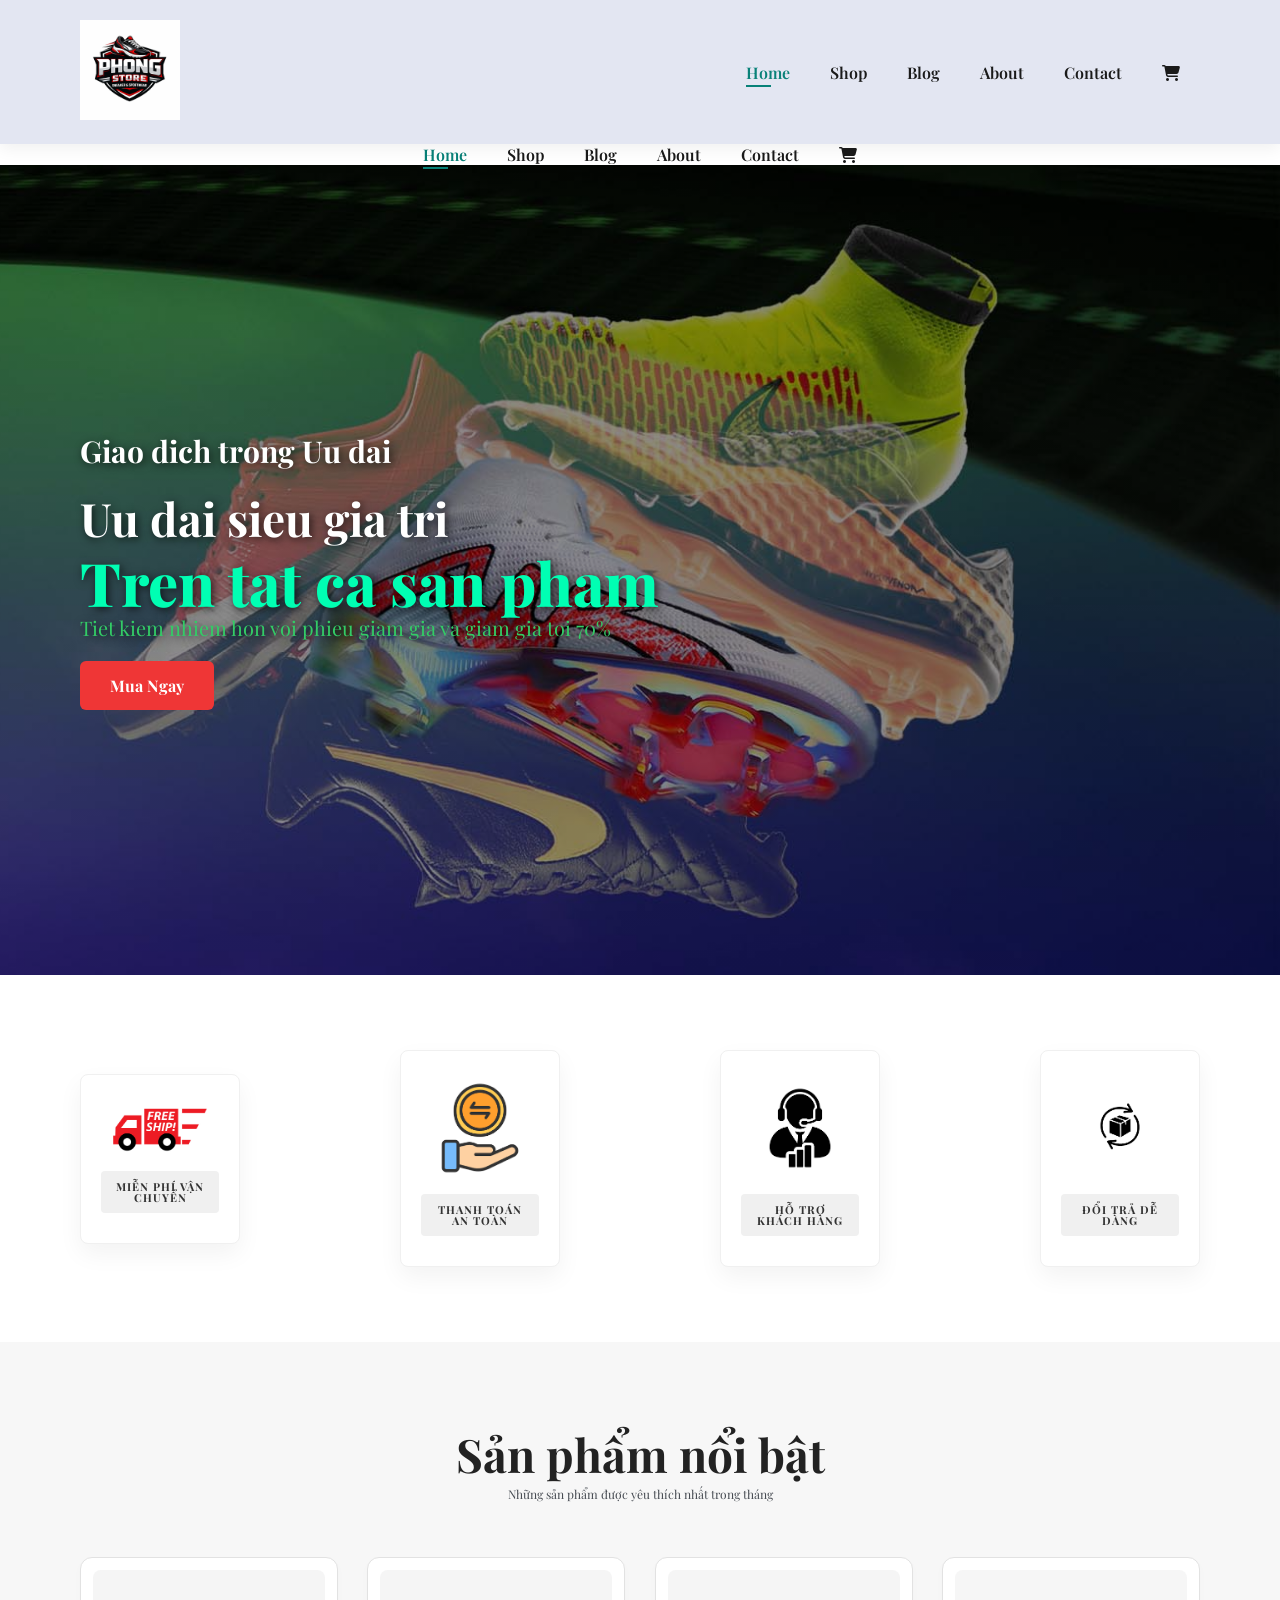
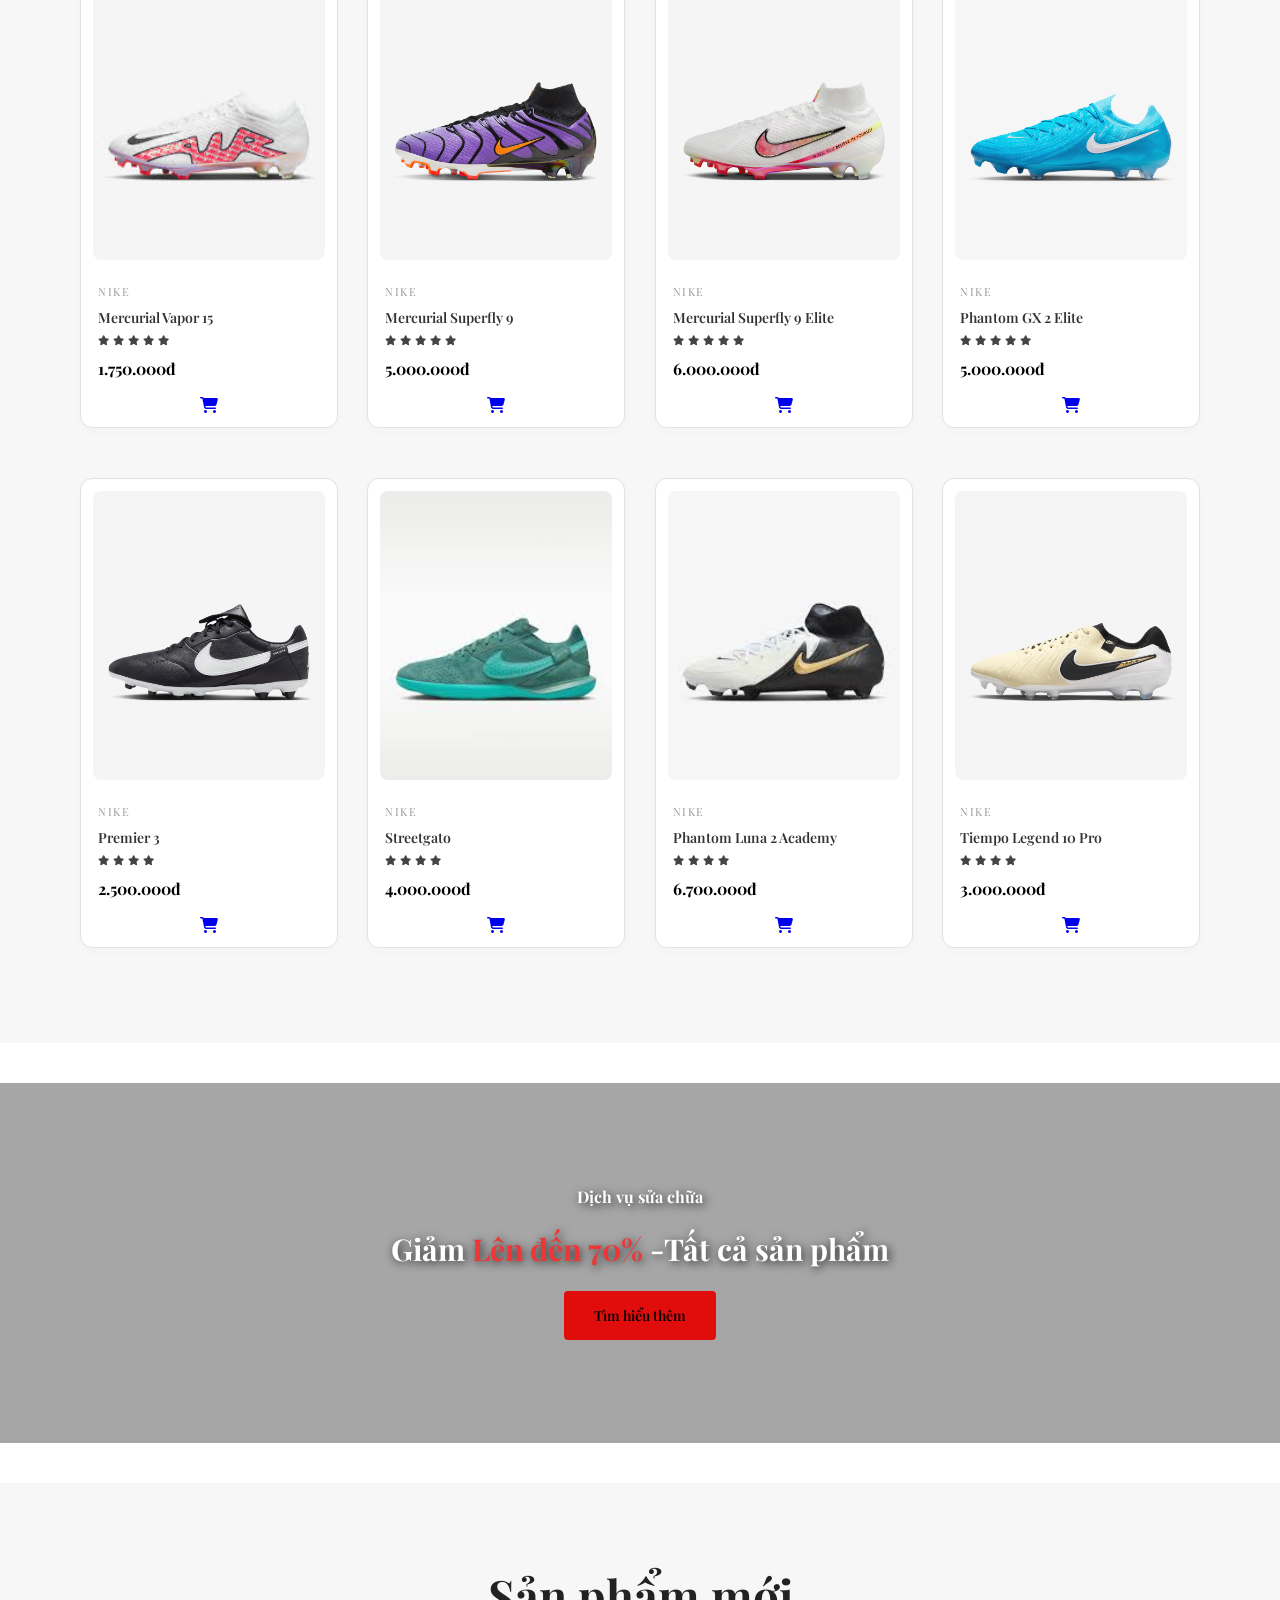
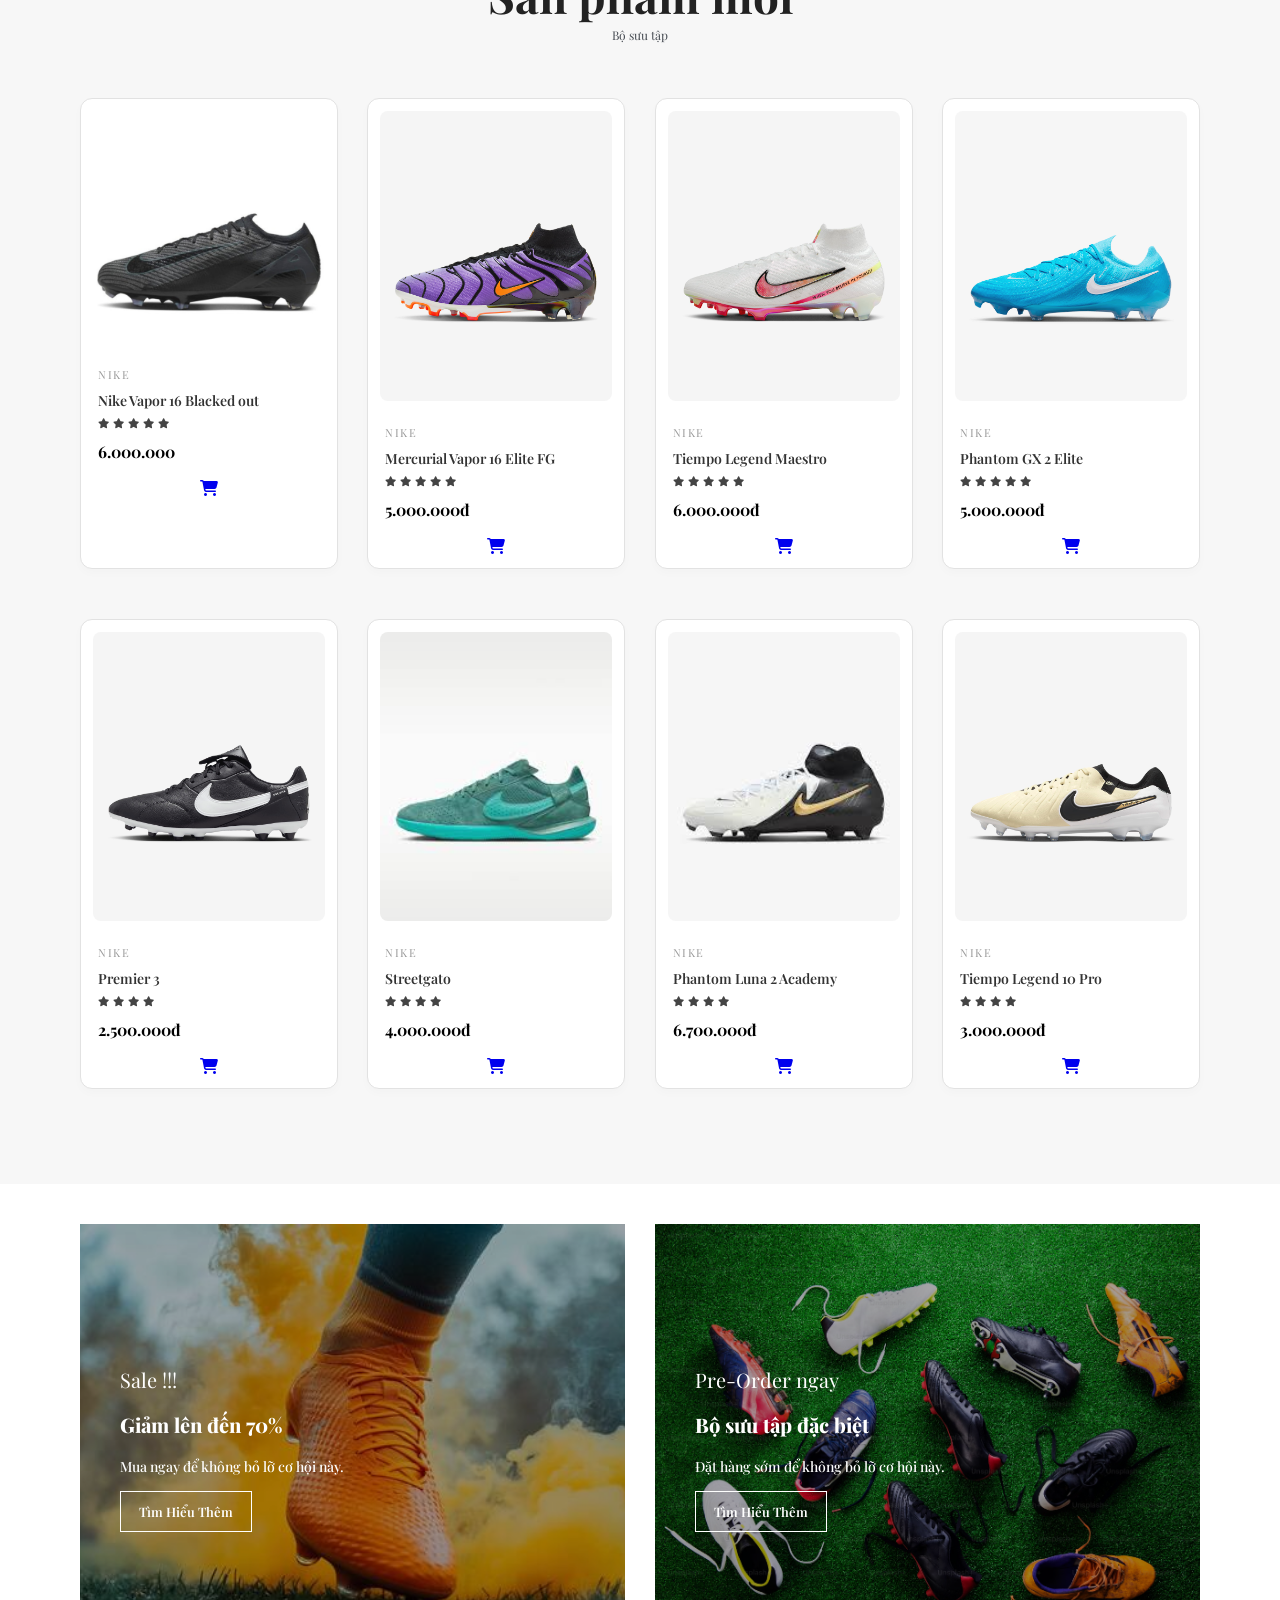
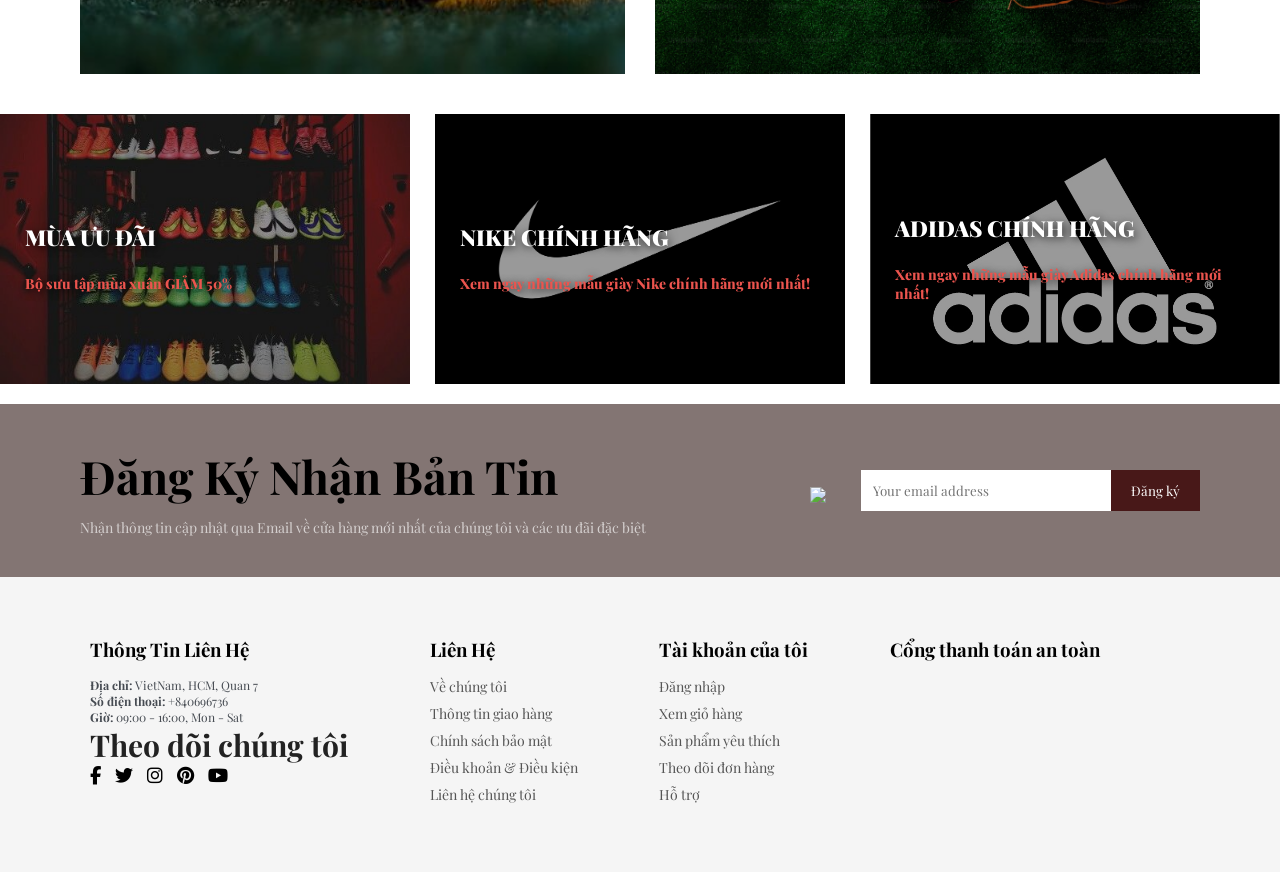
==== index.html @ 93f5250b "sss" ====
<!DOCTYPE html>
<html lang="en">
<head>
    <meta charset="UTF-8">
    <meta name="viewport" content="width=device-width, initial-scale=1.0">
    <link rel="stylesheet" href="https://cdnjs.cloudflare.com/ajax/libs/font-awesome/6.2.0/css/all.min.css">
    <title>Phong Store</title>
    <link rel="stylesheet" href="style.css">    
</head>
<body>
<section id="header"> 
    <a href="#"> <img src="img/ChatGPT Image 23_32_43 25 thg 2, 2026.png" class="logo"> </a>
<div> 
        <ul id="navbar">
            <li><a class="active" href="index.html">Home</a> </li>
            <li><a href ="shop.html">Shop</a> </li>
            <li><a href="blog.html">Blog</a></li>
            <li><a href="about.html">About</a> </li>
            <li><a href="contact.html">Contact</a> </li>
            <li id="lg-bag "><a href="cart.html"><i class="fa-solid fa-cart-shopping"></i> </a> </li>
            <a href="#" id="close"><i class="fa-solid fa-xmark"></i></a>
        </ul>
    </div>

    <div id="mobile">
        <a href="cart.html"><i class="fa-solid fa-cart-shopping"></i></a>
        <i id="bar" class="fas fa-outdent"></i>
    </div>
</section>
    <div> 
        <ul id="navbar">
            <li><a class="active" href="index.html">Home</a> </li>
            <li><a href ="shop.html">Shop</a> </li>
            <li><a href="blog.html">Blog</a></li>
            <li><a href="about.html">About</a> </li>
            <li><a href="contact.html">Contact</a> </li>
            <li id="lg-bag "><a href="cart.html"><i class="fa-solid fa-cart-shopping"></i> </a> </li>
        </ul>
    </div>
</section>

<section id="hero">
    <h4>Giao dich trong Uu dai</h4>
    <h2>Uu dai sieu gia tri</h2>
    <h1>Tren tat ca san pham</h1>
    <p>Tiet kiem nhiem hon voi phieu giam gia va giam gia toi 70%</p>
    <button>Mua Ngay</button>
</section>

<section id="featured" class="section-p1">
    <div class="fe-box">
        <img src="img/Freeship.jpg" alt="">
        <h6>Miễn phí vận chuyển</h6>
    </div>
    <div class="fe-box">
        <img src="img/Thanhtoanantoan.png" alt="">
        <h6>Thanh toán an toàn</h6>
    </div>
    <div class="fe-box">
        <img src="img/Hotrokhachhang.png" alt="">
        <h6>Hỗ trợ khách hàng</h6>
    </div>
    <div class="fe-box">
        <img src="img/Doitradedang.png" alt="">
        <h6>Đổi trả dễ dàng</h6>
    </div>
</section>

<section id="product1" class="section-p1">
    <h2>Sản phẩm nổi bật</h2>
    <p>Những sản phẩm được yêu thích nhất trong tháng</p>
    <div class="pro-container">
        <div class="pro">
            <img src="img/nike-mercurial-vapor-15.jpg" alt="">
            <div class="des">
                <span>Nike</span>
                <h5>Mercurial Vapor 15</h5>
                <div class="star">
                <i class="fas fa-star"></i>
                <i class="fas fa-star"></i>
                <i class="fas fa-star"></i>
                <i class="fas fa-star"></i>
                <i class="fas fa-star"></i>
                </div>
                <h4>1.750.000đ</h4>
            </div>
            <a href="#"><i class="fa-solid fa-cart-shopping"></i></a>
        </div>
        <div class="pro">
            <img src="img/nike-mercurial-superfly-9.png" alt="">
            <div class="des">
                <span>Nike</span>
                <h5>Mercurial Superfly 9</h5>
                <div class="star">
                <i class="fas fa-star"></i>
                <i class="fas fa-star"></i>
                <i class="fas fa-star"></i>
                <i class="fas fa-star"></i>
                <i class="fas fa-star"></i>
                </div>
                <h4>5.000.000đ</h4>
            </div>
            <a href="#"><i class="fa-solid fa-cart-shopping"></i></a>
        </div>
        <div class="pro">
            <img src="img/nike-mercurial-superfly-9-elite.png" alt="">
            <div class="des">
                <span>Nike</span>
                <h5>Mercurial Superfly 9 Elite</h5>
                <div class="star">
                <i class="fas fa-star"></i>
                <i class="fas fa-star"></i>
                <i class="fas fa-star"></i>
                <i class="fas fa-star"></i>
                <i class="fas fa-star"></i> 
                </div>
                <h4>6.000.000đ</h4>
            </div>
            <a href="#"><i class="fa-solid fa-cart-shopping"></i></a>
        </div>
        <div class="pro">
            <img src="img/nike-phantom-gx-2-elite.png" alt="">
            <div class="des">
                <span>Nike</span>
                <h5>Phantom GX 2 Elite</h5>
                <div class="star">
                <i class="fas fa-star"></i>
                <i class="fas fa-star"></i>
                <i class="fas fa-star"></i>
                <i class="fas fa-star"></i>
                <i class="fas fa-star"></i>
                </div>
                <h4>5.000.000đ</h4>
            </div>
            <a href="#"><i class="fa-solid fa-cart-shopping"></i></a>
        </div>
        <div class="pro">
            <img src="img/nike-premier-3.png" alt="">
            <div class="des">
                <span>Nike</span>
                <h5>Premier 3</h5>
                <div class="star">
                <i class="fas fa-star"></i>
                <i class="fas fa-star"></i>
                <i class="fas fa-star"></i>
                <i class="fas fa-star"></i> 
                </div>
                <h4>2.500.000đ</h4>
            </div>
            <a href="#"><i class="fa-solid fa-cart-shopping"></i></a>
        </div>
        <div class="pro">
            <img src="img/nike-streetgato.jpg" alt="">
            <div class="des">
                <span>Nike</span>
                <h5>Streetgato</h5>
                <div class="star">
                <i class="fas fa-star"></i>
                <i class="fas fa-star"></i>
                <i class="fas fa-star"></i>
                <i class="fas fa-star"></i> 
                </div>
                <h4>4.000.000đ</h4>
            </div>
            <a href="#"><i class="fa-solid fa-cart-shopping"></i></a>
        </div>
        <div class="pro">
            <img src="img/nike-phantom-luna-2-academy.jpg" alt="">
            <div class="des">
                <span>Nike</span>
                <h5>Phantom Luna 2 Academy</h5>
                <div class="star">
                <i class="fas fa-star"></i>
                <i class="fas fa-star"></i>
                <i class="fas fa-star"></i>
                <i class="fas fa-star"></i> 
                </div>
                <h4>6.700.000đ</h4>
            </div>
            <a href="#"><i class="fa-solid fa-cart-shopping"></i></a>
    </div>
    <div class="pro">
            <img src="img/nike-tiempo-legend-10-pro.png" alt="">
            <div class="des">
                <span>Nike</span>
                <h5>Tiempo Legend 10 Pro</h5>
                <div class="star">
                <i class="fas fa-star"></i>
                <i class="fas fa-star"></i>
                <i class="fas fa-star"></i>
                <i class="fas fa-star"></i> 
                </div>
                <h4>3.000.000đ</h4>
            </div>
            <a href="#"><i class="fa-solid fa-cart-shopping"></i></a>
        </div>

</section>
<!--Banner-->
<section id="banner" class="section-m1">
    <h4>Dịch vụ sửa chữa</h4>
    <h2>Giảm <span> Lên đến 70%</span> -Tất cả sản phẩm </h2>
    <button class="normal">Tìm hiểu thêm</button>
</section>
<!-- New Product -->
 <section id="product1" class="section-p1">
    <h2>Sản phẩm mới</h2>
    <p>Bộ sưu tập</p>
    <div class="pro-container">
        <div class="pro">
            <img src="img/Giay-Nike-Zoom-Mercurial-Vapor-16-Elite-FG-2024-Shadow-Pack-FQ1457-002.jpg" alt="">
            <div class="des">
                <span>Nike</span>
                <h5>Nike Vapor 16 Blacked out </h5>
                <div class="star">
                <i class="fas fa-star"></i>
                <i class="fas fa-star"></i>
                <i class="fas fa-star"></i>
                <i class="fas fa-star"></i>
                <i class="fas fa-star"></i>
                </div>
                <h4>6.000.000</h4>
            </div>
            <a href="#"><i class="fa-solid fa-cart-shopping"></i></a>
        </div>
        <div class="pro">
            <img src="img/nike-mercurial-superfly-9.png" alt="">
            <div class="des">
                <span>Nike</span>
                <h5>Mercurial Vapor 16 Elite FG</h5>
                <div class="star">
                <i class="fas fa-star"></i>
                <i class="fas fa-star"></i>
                <i class="fas fa-star"></i>
                <i class="fas fa-star"></i>
                <i class="fas fa-star"></i>
                </div>
                <h4>5.000.000đ</h4>
            </div>
            <a href="#"><i class="fa-solid fa-cart-shopping"></i></a>
        </div>
        <div class="pro">
            <img src="img/nike-mercurial-superfly-9-elite.png" alt="">
            <div class="des">
                <span>Nike</span>
                <h5>Tiempo Legend Maestro</h5>
                <div class="star">
                <i class="fas fa-star"></i>
                <i class="fas fa-star"></i>
                <i class="fas fa-star"></i>
                <i class="fas fa-star"></i>
                <i class="fas fa-star"></i> 
                </div>
                <h4>6.000.000đ</h4>
            </div>
            <a href="#"><i class="fa-solid fa-cart-shopping"></i></a>
        </div>
        <div class="pro">
            <img src="img/nike-phantom-gx-2-elite.png" alt="">
            <div class="des">
                <span>Nike</span>
                <h5>Phantom GX 2 Elite</h5>
                <div class="star">
                <i class="fas fa-star"></i>
                <i class="fas fa-star"></i>
                <i class="fas fa-star"></i>
                <i class="fas fa-star"></i>
                <i class="fas fa-star"></i>
                </div>
                <h4>5.000.000đ</h4>
            </div>
            <a href="#"><i class="fa-solid fa-cart-shopping"></i></a>
        </div>
        <div class="pro">
            <img src="img/nike-premier-3.png" alt="">
            <div class="des">
                <span>Nike</span>
                <h5>Premier 3</h5>
                <div class="star">
                <i class="fas fa-star"></i>
                <i class="fas fa-star"></i>
                <i class="fas fa-star"></i>
                <i class="fas fa-star"></i> 
                </div>
                <h4>2.500.000đ</h4>
            </div>
            <a href="#"><i class="fa-solid fa-cart-shopping"></i></a>
        </div>
        <div class="pro">
            <img src="img/nike-streetgato.jpg" alt="">
            <div class="des">
                <span>Nike</span>
                <h5>Streetgato</h5>
                <div class="star">
                <i class="fas fa-star"></i>
                <i class="fas fa-star"></i>
                <i class="fas fa-star"></i>
                <i class="fas fa-star"></i> 
                </div>
                <h4>4.000.000đ</h4>
            </div>
            <a href="#"><i class="fa-solid fa-cart-shopping"></i></a>
        </div>
        <div class="pro">
            <img src="img/nike-phantom-luna-2-academy.jpg" alt="">
            <div class="des">
                <span>Nike</span>
                <h5>Phantom Luna 2 Academy</h5>
                <div class="star">
                <i class="fas fa-star"></i>
                <i class="fas fa-star"></i>
                <i class="fas fa-star"></i>
                <i class="fas fa-star"></i> 
                </div>
                <h4>6.700.000đ</h4>
            </div>
            <a href="#"><i class="fa-solid fa-cart-shopping"></i></a>
    </div>
    <div class="pro">
            <img src="img/nike-tiempo-legend-10-pro.png" alt="">
            <div class="des">
                <span>Nike</span>
                <h5>Tiempo Legend 10 Pro</h5>
                <div class="star">
                <i class="fas fa-star"></i>
                <i class="fas fa-star"></i>
                <i class="fas fa-star"></i>
                <i class="fas fa-star"></i> 
                </div>
                <h4>3.000.000đ</h4>
            </div>
            <a href="#"><i class="fa-solid fa-cart-shopping"></i></a>
        </div>

</section>

<!-- Small 2 Banner -->
<section id="sm-banner" class="section-p1">
    <div class="banner-box">
        <h4>Sale !!!</h4>
        <h2>Giảm lên đến 70%</h2>
        <span>Mua ngay để không bỏ lỡ cơ hội này.</span>
        <button class="white">Tìm Hiểu Thêm</button>
    </div>
    <div class="banner-box banner-box2">
        <h4>Pre-Order ngay</h4>
        <h2>Bộ sưu tập đặc biệt</h2>
        <span>Đặt hàng sớm để không bỏ lỡ cơ hội này.</span>
        <button class="white">Tìm Hiểu Thêm</button>
    </div>

</section>

<!-- Small 3 Banner -->
<section id="banner3">
    <div class="banner-box">
        <h2>MÙA ƯU ĐÃI</h2>
        <h3>Bộ sưu tập mùa xuân GIẢM 50%</h3>
    </div>
    <div class="banner-box banner-box2">
        <h2>NIKE CHÍNH HÃNG</h2>
        <h3>Xem ngay những mẫu giày Nike chính hãng mới nhất!</h3>
    </div>
    <div class="banner-box banner-box3">
        <h2>ADIDAS CHÍNH HÃNG</h2>
        <h3>Xem ngay những mẫu giày Adidas chính hãng mới nhất!</h3>
    </div>
</section>

<!-- Newsletter -->
<section class="newsletter">

<div class="news-text">
<h2>Đăng Ký Nhận Bản Tin</h2>
<p>Nhận thông tin cập nhật qua Email về cửa hàng mới nhất của chúng tôi và các ưu đãi đặc biệt</p>
</div>

<div class="news-form">
<input type="email" placeholder="Your email address">
<button>Đăng ký</button>
</div>

</section>


<!-- Footer -->
<footer>

<div class="footer-container">

<div class="footer-col">
<h3>Thông Tin Liên Hệ</h3>

<p><b>Địa chỉ:</b> VietNam, HCM, Quan 7</p>
<p><b>Số điện thoại:</b> +840696736</p>
<p><b>Giờ:</b> 09:00 - 16:00, Mon - Sat</p>

<h4>Theo dõi chúng tôi</h4>

<div class="social">
<i class="fab fa-facebook-f"></i>
<i class="fab fa-twitter"></i>
<i class="fab fa-instagram"></i>
<i class="fab fa-pinterest"></i>
<i class="fab fa-youtube"></i>
</div>

</div>


<div class="footer-col">
<h3>Liên Hệ</h3>

<a href="#">Về chúng tôi</a>
<a href="#">Thông tin giao hàng</a>
<a href="#">Chính sách bảo mật</a>
<a href="#">Điều khoản & Điều kiện</a>
<a href="#">Liên hệ chúng tôi</a>

</div>


<div class="footer-col">
<h3>Tài khoản của tôi</h3>

<a href="#">Đăng nhập</a>
<a href="#">Xem giỏ hàng</a>
<a href="#">Sản phẩm yêu thích</a>
<a href="#">Theo dõi đơn hàng</a>
<a href="#">Hỗ trợ</a>

</div>


<div class="footer-col">
<h3>Cổng thanh toán an toàn</h3>
<img id="pay" src="./img/pay.png" class="pay">

</div>

</footer>
</body>
</html>
---- style.css ----
@import url('https://fonts.googleapis.com/css2?family=Playfair+Display:ital,wght@0,400..900;1,400..900&display=swap');

* {
    margin: 0;
    padding: 0;
    box-sizing: border-box;
    font-family: 'Playfair Display', serif;
}

body {
    width: 100%;
}

h1 {
    font-size: 50px;
    line-height: 64px;
    color: #222;
}

h2 {
    font-size: 46px;
    line-height: 64px;
    color: #222;
}

h4 {
    font-size: 30px;
    color: #222;
}

h6 {
    font-weight: 700;
    font-size: 12px;
}

p {
    font-size: 12px;
    color: #464b52;
}

button.normal {
    font-size: 14px;
    font-weight: 600;
    padding: 15px 30px;
    color: #000;
    background-color: #fff;
    border-radius: 4px;
    cursor: pointer;
    border: none;
    outline: none;
    transition: 0.2s;
}

button.white {
    font-size: 13px;
    font-weight: 600;
    padding: 11px 18px;
    color: #fff;
    background-color: transparent;
    cursor: pointer;
    border: 1px solid #fff;
    outline: none;
    transition: 0.2s;
}

#header {
    display: flex;
    align-items: center;
    justify-content: space-between;
    padding: 20px 80px;
    background: #e3e6f2;
    box-shadow: 0 5px 15px rgba(0, 0, 0, 0.06);
    z-index: 999;
    position: sticky;
    top: 0;
    left: 0;
}

.logo {
    width: 100px;
    height: auto;
}

#navbar {
    display: flex;
    align-items: center;
    justify-content: center;
}

#navbar li {
    list-style: none;
    padding: 0 20px;
    position: relative;
}

#navbar li a {
    text-decoration: none;
    font-size: 16px;
    font-weight: 600;
    color: #1a1a1a;
    transition: 0.3s ease;
}

#navbar li a:hover,
#navbar li a.active {
    color: #088178;
}

#navbar li a.active::after,
#navbar li a:hover::after {
    background: #088178;
    content: "";
    width: 30%;
    height: 2px;
    position: absolute;
    bottom: -4px;
    left: 20px;
}

#hero {
    background-image: url("img/nike-boot-tech.jpg");
    height: 90vh;
    width: 100%;
    background-size: cover;
    background-position: top 25% right 0;
    padding: 0 80px;
    display: flex;
    flex-direction: column;
    align-items: flex-start;
    justify-content: center;
}

#hero h4 {
    padding-bottom: 15px;
    color: #fff;
}

#hero h1 {
    color: #33cc99;
}

#hero h2 {
    color: #fff;
}

#hero p {
    color: #33cc66;
}

#hero button {
    background-color: transparent;
    color: #33cc99;
    padding: 14px 0;
    cursor: pointer;
    font-weight: 700;
    font-size: 15px;
    border: 0;
}

#featured {
    display: flex;
    justify-content: center;
    align-items: center;
    flex-wrap: wrap;
    gap: 20px;
    padding: 60px 80px;
}

#featured .fe-box {
    width: 180px;
    text-align: center;
    padding: 25px 15px;
    background-color: #ffffff;
    box-shadow: 0 10px 25px rgba(0, 0, 0, 0.05);
    border-radius: 8px;
    transition: all 0.3s ease;
    border: 1px solid #f0f0f0;
}

#featured .fe-box:hover {
    transform: translateY(-5px);
    box-shadow: 0 15px 35px rgba(0, 0, 0, 0.1);
    border-color: #e2e2e2;
}

#featured .fe-box img {
    width: 80%;
    height: auto;
    margin-bottom: 15px;
}

#featured .fe-box h6 {
    display: inline-block;
    padding: 10px 15px;
    line-height: 1;
    border-radius: 4px;
    color: #333;
    background-color: #f0f0f0;
    font-size: 11px;
    font-weight: 700;
    text-transform: uppercase;
    letter-spacing: 1px;
}

#featured .fe-box:hover h6 {
    background-color: #333;
    color: #fff;
}

#product1 {
    text-align: center;
    background-color: #f7f7f7;
    padding: 80px 80px;
}

#product1 .pro-container {
    display: flex;
    justify-content: center;
    padding-top: 40px;
    flex-wrap: wrap;
    gap: 25px;
}

#product1 .pro {
    width: calc(25% - 25px);
    min-width: 280px;
    padding: 15px;
    border: 1px solid #e2e2e2;
    border-radius: 12px;
    cursor: pointer;
    background-color: #fff;
    box-shadow: 0 4px 10px rgba(0, 0, 0, 0.02);
    transition: all 0.3s ease;
    position: relative;
}

#product1 .pro:hover {
    transform: translateY(-8px);
    box-shadow: 0 15px 30px rgba(0, 0, 0, 0.08);
    border-color: #ccc;
}

#product1 .pro img {
    width: 100%;
    border-radius: 8px;
    opacity: 0.95;
    transition: 0.3s ease;
}

#product1 .pro:hover img {
    opacity: 1;
}

#product1 .pro .des {
    text-align: start;
    padding: 15px 5px;
}

#product1 .pro .des span {
    font-size: 11px;
    color: #999;
    text-transform: uppercase;
    letter-spacing: 1.5px;
}

#product1 .pro .des h5 {
    padding-top: 8px;
    color: #333;
    font-size: 14px;
    font-weight: 600;
}

#product1 .pro .des i {
    color: #444;
    font-size: 10px;
}

#product1 .pro .des h4 {
    padding-top: 10px;
    color: #000;
    font-size: 16px;
    font-weight: 700;
}

#product1 .pro .cart {
    width: 40px;
    height: 40px;
    line-height: 40px;
    border-radius: 50px;
    background-color: #f0f0f0;
    color: #333;
    border: 1px solid #ddd;
    position: absolute;
    bottom: 15px;
    right: 15px;
    transition: 0.3s ease;
}

#product1 .pro .cart:hover {
    background-color: #333;
    color: #fff;
    border-color: #333;
}

@media (max-width: 1200px) {
    #product1 .pro {
        width: calc(33.33% - 25px);
    }
}

@media (max-width: 850px) {
    #header {
        padding: 20px 30px;
    }
    #hero, #featured, #product1 {
        padding: 40px 30px;
    }
    #product1 .pro {
        width: calc(50% - 25px);
    }
}

@media (max-width: 480px) {
    #product1 .pro {
        width: 100%;
    }
    #featured .fe-box {
        width: 100%;
    }
}.section-p1 {
    padding: 40px 80px;
}

.section-m1 {
    margin: 40px 0;
}

button.normal {
    font-size: 14px;
    font-weight: 600;
    padding: 15px 30px;
    color: #000;
    background-color: #fff;
    border-radius: 4px;
    cursor: pointer;
    border: none;
    outline: none;
    transition: 0.2s;
}

body {
    width: 100%;
}

#header {
    display: flex;
    align-items: center;
    justify-content: space-between;
    padding: 20px 80px;
    background: #e3e6f2;
    box-shadow: 0 5px 15px rgba(0, 0, 0, 0.06);
    z-index: 999;
    position: sticky;
    top: 0;
    left: 0
}

#navbar {
    display: flex;
    align-items: center;
    justify-content: center;
}

#navbar li {
    list-style: none;
    padding: 0 20px; 
    position: relative;
}

#navbar li a {
    text-decoration: none;
    font-size: 16px;
    font-weight: 600;
    color: #1a1a1a;
    transition: 0.3s ease;
}

#navbar li a:hover,
#navbar li a.active {
    color: #088178;
}

#navbar li a.active::after,
#navbar li a:hover::after {
    background: #088178;
    content: "";
    width: 30%;
    height: 2px;
    position: absolute;
    bottom: -4px;
    left: 20px
}

#hero {
    background-image:
    linear-gradient(rgba(0,0,0,0.45), rgba(0,0,0,0.45)),
    url("img/nike-boot-tech.jpg");
    height: 90vh;
    width: 100%;
    background-size: cover;
    background-position: top 25% right 0;
    padding: 0 80px;
    display: flex;
    flex-direction: column;
    align-items: flex-start;
    justify-content: center;
}

#hero h4 {
    padding-bottom: 15px;
    color: #fff;
}

#hero h1 {
    color: #00ffb3;
    font-size: 60px;
    font-weight: 800;
}

#hero p {
    font-weight: 200;
    font-size: 20px;
    color: #33cc66;
}

#hero button {
    background-color: #ef3636;
    color: #fff;
    padding: 14px 30px;
    margin-top: 20px;
    cursor: pointer;
    font-weight: 700;
    font-size: 16px;
    border: none;
    border-radius: 6px;
    transition: 0.3s;
}

#hero button:hover {
    background-color: #00997a;
    transform: translateY(-2px);
}

#hero h2 {
    color: #fff;
}

#hero h1,#hero h2,#hero h4,#hero p {
    text-shadow: 2px 2px 8px rgba(0,0,0,0.7);
}

.logo {
    width: 100px;
    height: 100px;
}

#featured {
    display: flex;
    justify-content: space-between;
    align-items: center;
    flex-wrap: wrap;
    padding: 60px 80px;
}

#featured .fe-box {
    width: 160px; 
    text-align: center;
    padding: 30px 20px;
    background-color: #ffffff;
    box-shadow: 0 10px 25px rgba(0, 0, 0, 0.05); 
    margin: 15px 0;
    border-radius: 8px;
    transition: all 0.3s ease;
    border: 1px solid #f0f0f0;
}

#featured .fe-box:hover {
    transform: translateY(-5px);
    box-shadow: 0 15px 35px rgba(0, 0, 0, 0.1);
    border-color: #e2e2e2;
}

#featured .fe-box img {
    width: 80%; 
    height: auto;
    margin-bottom: 15px;
    transition: 0.3s ease;
}

#featured .fe-box h6 {
    display: inline-block;
    padding: 10px 15px;
    line-height: 1;
    border-radius: 4px;
    color: #333;
    background-color: #f0f0f0;
    font-size: 11px;
    font-weight: 700;
    text-transform: uppercase;
    letter-spacing: 1px;
    transition: 0.3s ease;
}

#featured .fe-box:hover h6 {
    background-color: #333;
    color: #fff;
}
#product1 {
    text-align: center;
    background-color: #f7f7f7; 
    padding: 80px 80px;
}

#product1 .pro-container {
    display: flex;
    justify-content: space-between;
    padding-top: 40px;
    flex-wrap: wrap;
    gap: 20px;
}

#product1 .pro {
    width: 23%;
    min-width: 250px;
    padding: 12px;
    border: 1px solid #e2e2e2; 
    border-radius: 12px;
    cursor: pointer;
    background-color: #fff;
    box-shadow: 0 4px 10px rgba(0, 0, 0, 0.02);
    margin: 15px 0;
    transition: all 0.3s ease;
    position: relative;
}

#product1 .pro:hover {
    transform: translateY(-8px);
    box-shadow: 0 15px 30px rgba(0, 0, 0, 0.08);
    border-color: #ccc;
}

#product1 .pro img {
    width: 100%;
    border-radius: 8px;
    opacity: 0.95;
    transition: 0.3s ease;
}

#product1 .pro:hover img {
    opacity: 1;
}

#product1 .pro .des {
    text-align: start;
    padding: 15px 5px;
}

#product1 .pro .des span {
    font-size: 11px;
    color: #999;
    text-transform: uppercase;
    letter-spacing: 1.5px;
}

#product1 .pro .des h5 {
    padding-top: 8px;
    color: #333;
    font-size: 14px;
    font-weight: 600;
}

#product1 .pro .des i {
    color: #444;
    font-size: 10px;
}

#product1 .pro .des h4 {
    padding-top: 10px;
    color: #000;
    font-size: 16px;
    font-weight: 700;
}

#product1 .pro .cart {
    width: 40px;
    height: 40px;
    line-height: 40px;
    border-radius: 50px;
    background-color: #f0f0f0;
    color: #333;
    border: 1px solid #ddd;
    position: absolute;
    bottom: 15px;
    right: 15px;
    transition: 0.3s ease;
}

#product1 .pro .cart:hover {
    background-color: #333;
    color: #fff;
    border-color: #333;
}

#banner {
    display: flex; 
    flex-direction: column;
    justify-content: center;
    align-items: center;
    text-align: center;
    background-image: linear-gradient(rgba(0,0,0,0.35), rgba(0,0,0,0.35)),url(img/main-category-banner-2025_dc932c455a354f33b04fd77df87b4248_master.png);
    width: 100%;
    height: 40vh;
    background-size: cover;
    background-position: center 40%;
}

#banner h4 {
    color: #fff;
    font-size: 16px;
}
#banner h2 {
    color: #fff;
    font-size: 30px;
    padding: 10px 0;
}
#banner h2,#banner h4{
    text-shadow: 2px 2px 10px rgba(0,0,0,0.8);
}
#banner h2 span{
    color:#ef3636;    
}
#banner button{
    background-color: rgb(225, 13, 13);
}
#banner button:hover {
    background-color: #088178;
    color:#fff;
    transition: 0.3s;
}

/* Small 2 Banner */
#sm-banner {
    display: flex;
    gap: 30px;
}

#sm-banner .banner-box {
    display: flex;
    flex-direction: column;
    justify-content: center;
    align-items: flex-start;
    background-image: url(img/mua1tang1.jpg);
    flex: 1;
    height: 50vh;
    background-size: cover;
    background-position: center;
    padding: 40px;
    position: relative;
    color: white;
}   

#sm-banner .banner-box::before{
    content:"";
    position:absolute;
    top:0;
    left:0;
    width:100%;
    height:100%;
    background:rgba(0,0,0,0.35);
}

#sm-banner .banner-box *{
    position:relative;
}

#sm-banner .banner-box2 {
    background-image: url(img/bstdacbiet.avif);
}

#sm-banner h4 {
    color: #fff;
    font-size: 20px;
    font-weight: 300;
}

#sm-banner h2 {
    color: #fff;
    font-size: 20px;
    font-weight: 800;
}

#sm-banner span {
    color: #fff;
    font-size: 14px;
    font-weight: 500;
    padding-bottom: 15px;
}

#sm-banner .banner-box:hover button {
    background: #088178;
    border: 1px solid #088178;
}


/* Small 3 Banner */
#banner3 {
    display: flex;
    gap: 25px;
}

#banner3 .banner-box {
    display: flex;
    flex-direction: column;
    justify-content: center;
    align-items: flex-start;
    background-image: url(img/bstxuan.jpg);
    flex: 1;
    height: 30vh;
    background-size: cover;
    background-position: center;
    padding: 25px;
    margin-bottom: 20px;
    background-size: cover;
    background-position: center;
    position:relative;
    color:white;
}

#banner3 .banner-box::before{
    content:"";
    position:absolute;
    top:0;
    left:0;
    width:100%;
    height:100%;
    background:rgba(0,0,0,0.4);
}

#banner3 .banner-box *{
    position:relative;
}

#banner3 .banner-box2 {
    background-image: url(img/logonike.jpg);
}

#banner3 .banner-box3 {
    background-image: url(img/logoadidas.jpg);
}

#banner3 h2 {
    color: #fff;
    font-weight: 900;
    font-size: 22px;
    margin-bottom: 5px;
    text-shadow: 2px 2px 8px rgba(0,0,0,0.8);
}

#banner3 h3 {
    color: #ec544e;
    font-weight: 800;
    font-size: 14px;
    text-shadow: 2px 2px 8px rgba(0,0,0,0.8);
}

/* Newsletter */

.newsletter{
display:flex;
justify-content:space-between;
align-items:center;
background:#837573;
color:white;
padding:40px 80px;
}

.news-text h2{
margin-bottom:10px;
color:#000000
}

.news-text p{
font-size:14px;
color:#ffffffa8;
}

.news-form{
display:flex;
}

.news-form input{
padding:12px;
width:250px;
border:none;
outline:none;
}

.news-form button{
background:#481818;
color:white;
border:none;
padding:12px 20px;
cursor:pointer;
}


/* Footer */

footer{
background:#f5f5f5;
padding:50px 80px;
}

.footer-container{
display:flex;
justify-content:space-between;
flex-wrap:wrap;
}

.footer-col{
display:flex;
flex-direction:column;
margin-bottom:20px;
margin: 10px;
}

.footer-col h3{
margin-bottom:15px;
}

.footer-col a{
text-decoration:none;
color:#555;
margin-bottom:8px;
font-size:14px;
}

.footer-col a:hover{
color:#088178;
}

.social i{
margin-right:10px;
font-size:18px;
cursor:pointer;
}

.app img{
width:140px;
margin:10px 5px 10px 0;
}

.pay{
width:200px;
margin-top:10px;
}
#pay {
    width: 300px;
    position: relative;
    top: -200px;;
    right: 80px;
}

/* --- PHẦN CODE BỔ SUNG CHO RESPONSIVE --- */

/* 1. Mặc định ẩn nút Mobile và nút Close trên máy tính */
#mobile {
    display: none;
    align-items: center;
}

#close {
    display: none;
}

/* 2. Thiết lập cho màn hình dưới 799px (Máy tính bảng & Điện thoại) */
@media (max-width: 799px) {
    #navbar {
        display: flex;
        flex-direction: column;
        align-items: flex-start;
        justify-content: flex-start;
        position: fixed;
        top: 0;
        right: -300px; /* Đẩy menu ra khỏi màn hình bên phải */
        height: 100vh;
        width: 300px;
        background-color: #E3E6F3;
        box-shadow: 0 40px 60px rgba(0,0,0,0.1);
        padding: 80px 0 0 10px;
        transition: 0.3s; /* Hiệu ứng trượt */
        z-index: 1000;
    }

    /* Khi Menu được kích hoạt bởi JavaScript */
    #navbar.active {
        right: 0px; 
    }

    #navbar li {
        margin-bottom: 25px;
    }

    /* Hiện icon 3 gạch trên mobile */
    #mobile {
        display: flex;
    }

    #mobile i {
        color: #1a1a1a;
        font-size: 24px;
        padding-left: 20px;
        cursor: pointer;
    }

    /* Hiện nút X để đóng menu */
    #close {
        display: initial;
        position: absolute;
        top: 30px;
        left: 30px;
        color: #222;
        font-size: 24px;
    }

    /* Ẩn giỏ hàng cũ trong navbar để hiện giỏ hàng mới ở cạnh icon 3 gạch */
    #lg-bag {
        display: none;
    }

    /* Điều chỉnh lại padding cho các section trên mobile cho đỡ bị sát lề */
    .section-p1 {
        padding: 40px 40px;
    }
}

/* 3. Thiết lập cho màn hình nhỏ hơn 477px (Điện thoại nhỏ) */
@media (max-width: 477px) {
    #header {
        padding: 10px 30px;
    }
    
    #hero {
        padding: 0 20px;
        background-position: 55%;
    }

    #hero h1 {
        font-size: 38px;
    }

    #hero h2 {
        font-size: 32px;
    }

    .section-p1 {
        padding: 20px;
    }

    #product1 .pro {
        width: 100%; /* Sản phẩm hiện 1 cột */
    }

    footer .footer-col {
        width: 100%;
    }
}
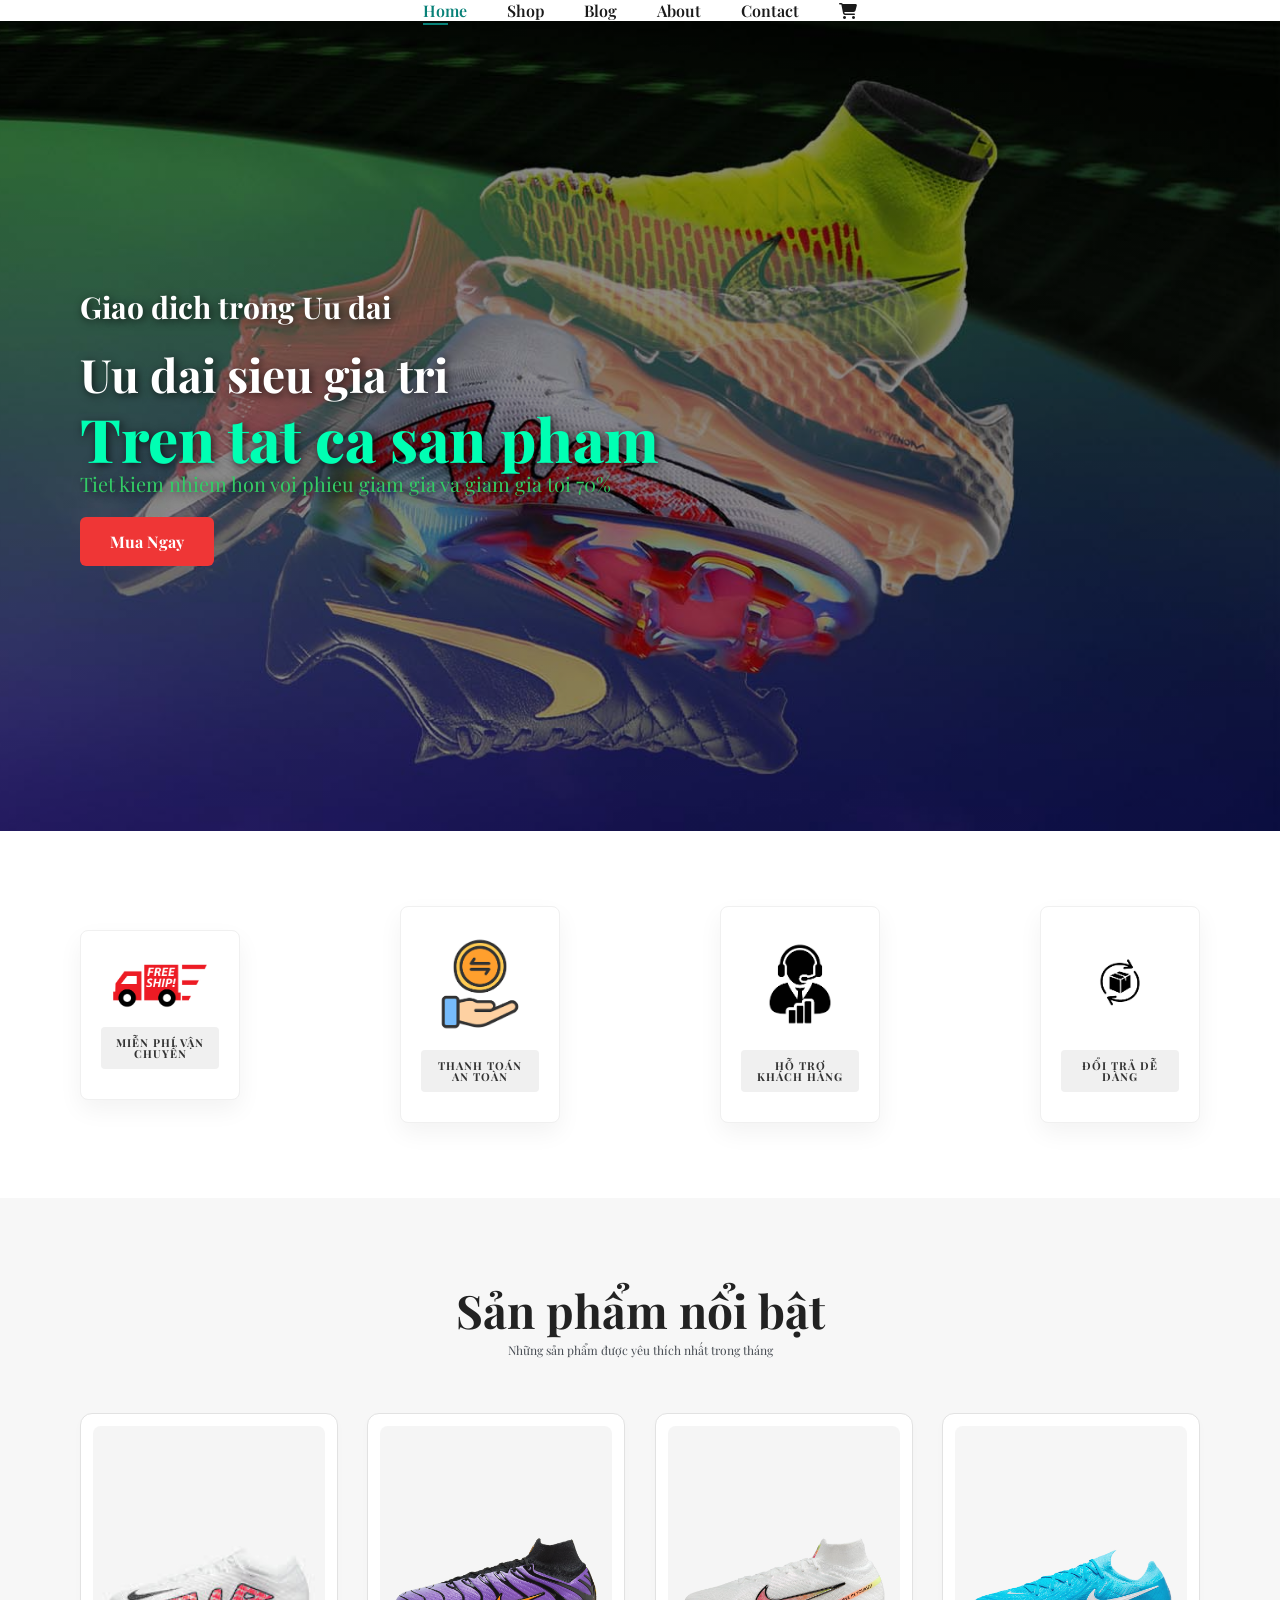
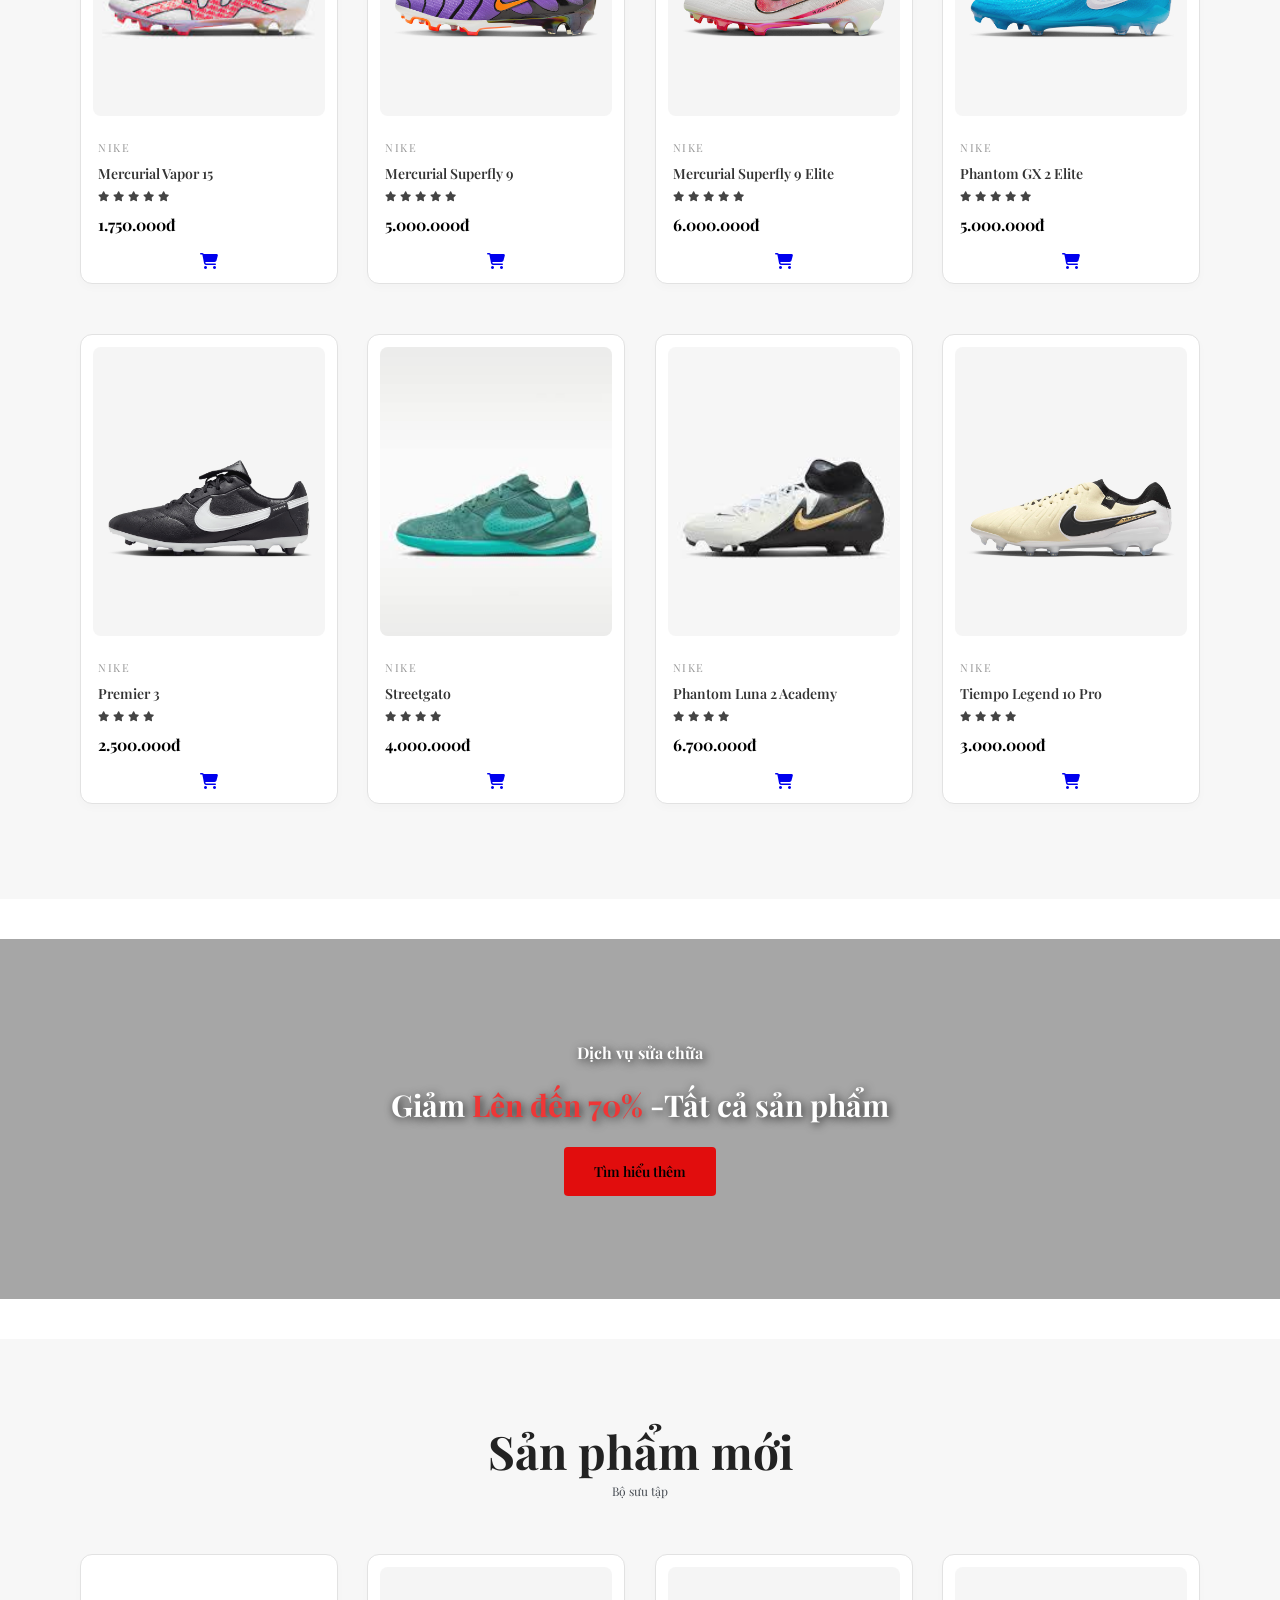
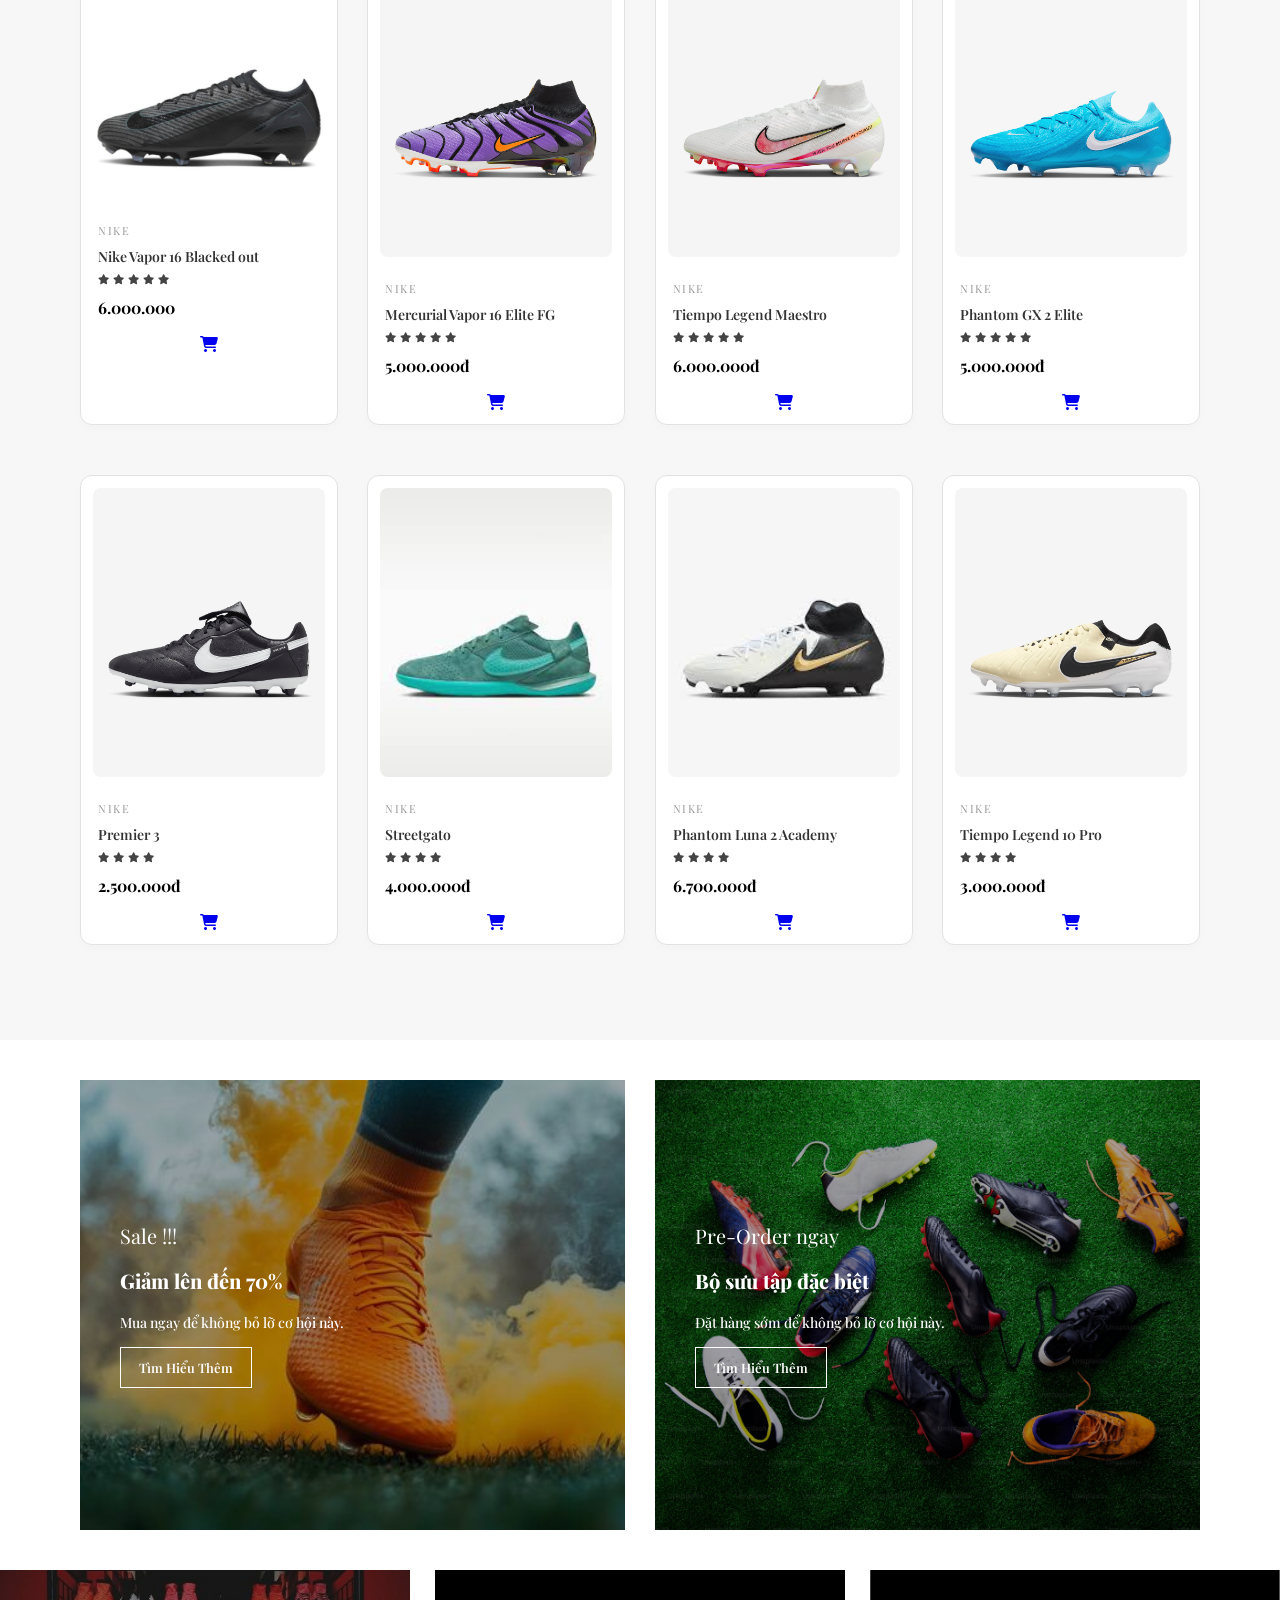
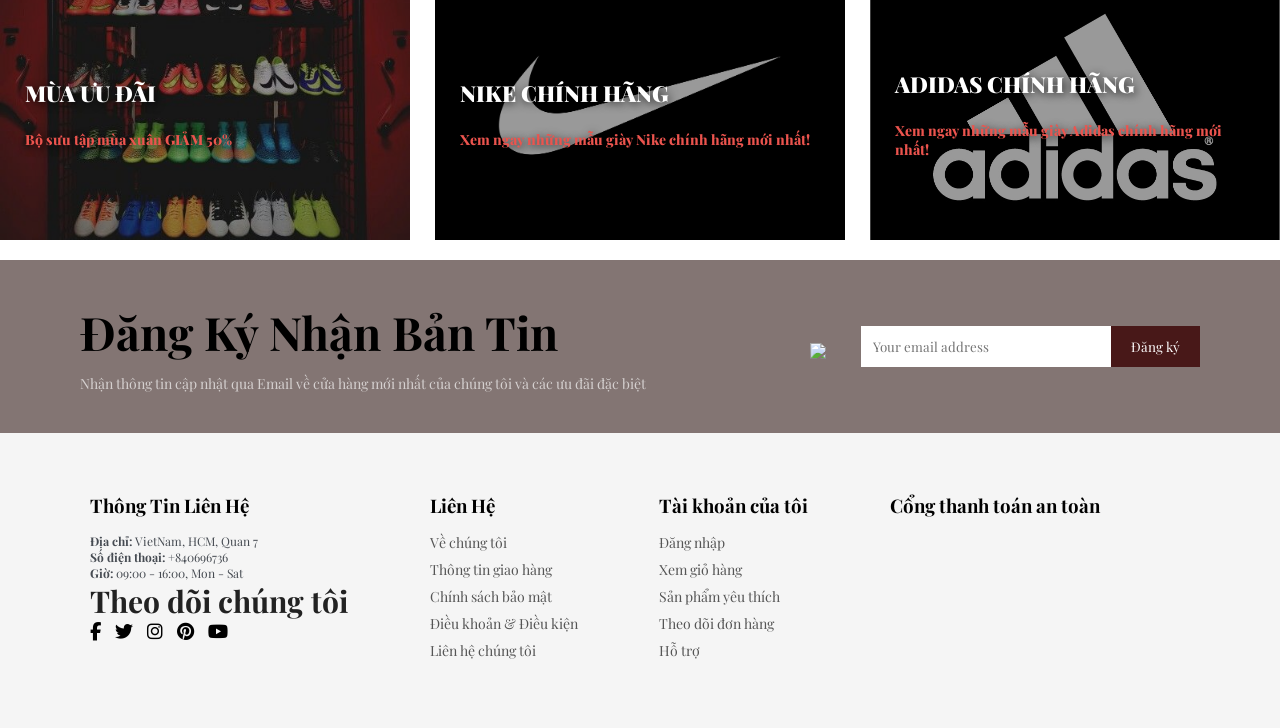
==== commit 018589b7: "rollback" ====
--- a/index.html
+++ b/index.html
@@ -8,25 +8,6 @@
     <link rel="stylesheet" href="style.css">    
 </head>
 <body>
-<section id="header"> 
-    <a href="#"> <img src="img/ChatGPT Image 23_32_43 25 thg 2, 2026.png" class="logo"> </a>
-<div> 
-        <ul id="navbar">
-            <li><a class="active" href="index.html">Home</a> </li>
-            <li><a href ="shop.html">Shop</a> </li>
-            <li><a href="blog.html">Blog</a></li>
-            <li><a href="about.html">About</a> </li>
-            <li><a href="contact.html">Contact</a> </li>
-            <li id="lg-bag "><a href="cart.html"><i class="fa-solid fa-cart-shopping"></i> </a> </li>
-            <a href="#" id="close"><i class="fa-solid fa-xmark"></i></a>
-        </ul>
-    </div>
-
-    <div id="mobile">
-        <a href="cart.html"><i class="fa-solid fa-cart-shopping"></i></a>
-        <i id="bar" class="fas fa-outdent"></i>
-    </div>
-</section>
     <div> 
         <ul id="navbar">
             <li><a class="active" href="index.html">Home</a> </li>
--- a/style.css
+++ b/style.css
@@ -870,108 +870,3 @@
     top: -200px;;
     right: 80px;
 }
-
-/* --- PHẦN CODE BỔ SUNG CHO RESPONSIVE --- */
-
-/* 1. Mặc định ẩn nút Mobile và nút Close trên máy tính */
-#mobile {
-    display: none;
-    align-items: center;
-}
-
-#close {
-    display: none;
-}
-
-/* 2. Thiết lập cho màn hình dưới 799px (Máy tính bảng & Điện thoại) */
-@media (max-width: 799px) {
-    #navbar {
-        display: flex;
-        flex-direction: column;
-        align-items: flex-start;
-        justify-content: flex-start;
-        position: fixed;
-        top: 0;
-        right: -300px; /* Đẩy menu ra khỏi màn hình bên phải */
-        height: 100vh;
-        width: 300px;
-        background-color: #E3E6F3;
-        box-shadow: 0 40px 60px rgba(0,0,0,0.1);
-        padding: 80px 0 0 10px;
-        transition: 0.3s; /* Hiệu ứng trượt */
-        z-index: 1000;
-    }
-
-    /* Khi Menu được kích hoạt bởi JavaScript */
-    #navbar.active {
-        right: 0px; 
-    }
-
-    #navbar li {
-        margin-bottom: 25px;
-    }
-
-    /* Hiện icon 3 gạch trên mobile */
-    #mobile {
-        display: flex;
-    }
-
-    #mobile i {
-        color: #1a1a1a;
-        font-size: 24px;
-        padding-left: 20px;
-        cursor: pointer;
-    }
-
-    /* Hiện nút X để đóng menu */
-    #close {
-        display: initial;
-        position: absolute;
-        top: 30px;
-        left: 30px;
-        color: #222;
-        font-size: 24px;
-    }
-
-    /* Ẩn giỏ hàng cũ trong navbar để hiện giỏ hàng mới ở cạnh icon 3 gạch */
-    #lg-bag {
-        display: none;
-    }
-
-    /* Điều chỉnh lại padding cho các section trên mobile cho đỡ bị sát lề */
-    .section-p1 {
-        padding: 40px 40px;
-    }
-}
-
-/* 3. Thiết lập cho màn hình nhỏ hơn 477px (Điện thoại nhỏ) */
-@media (max-width: 477px) {
-    #header {
-        padding: 10px 30px;
-    }
-    
-    #hero {
-        padding: 0 20px;
-        background-position: 55%;
-    }
-
-    #hero h1 {
-        font-size: 38px;
-    }
-
-    #hero h2 {
-        font-size: 32px;
-    }
-
-    .section-p1 {
-        padding: 20px;
-    }
-
-    #product1 .pro {
-        width: 100%; /* Sản phẩm hiện 1 cột */
-    }
-
-    footer .footer-col {
-        width: 100%;
-    }
-}
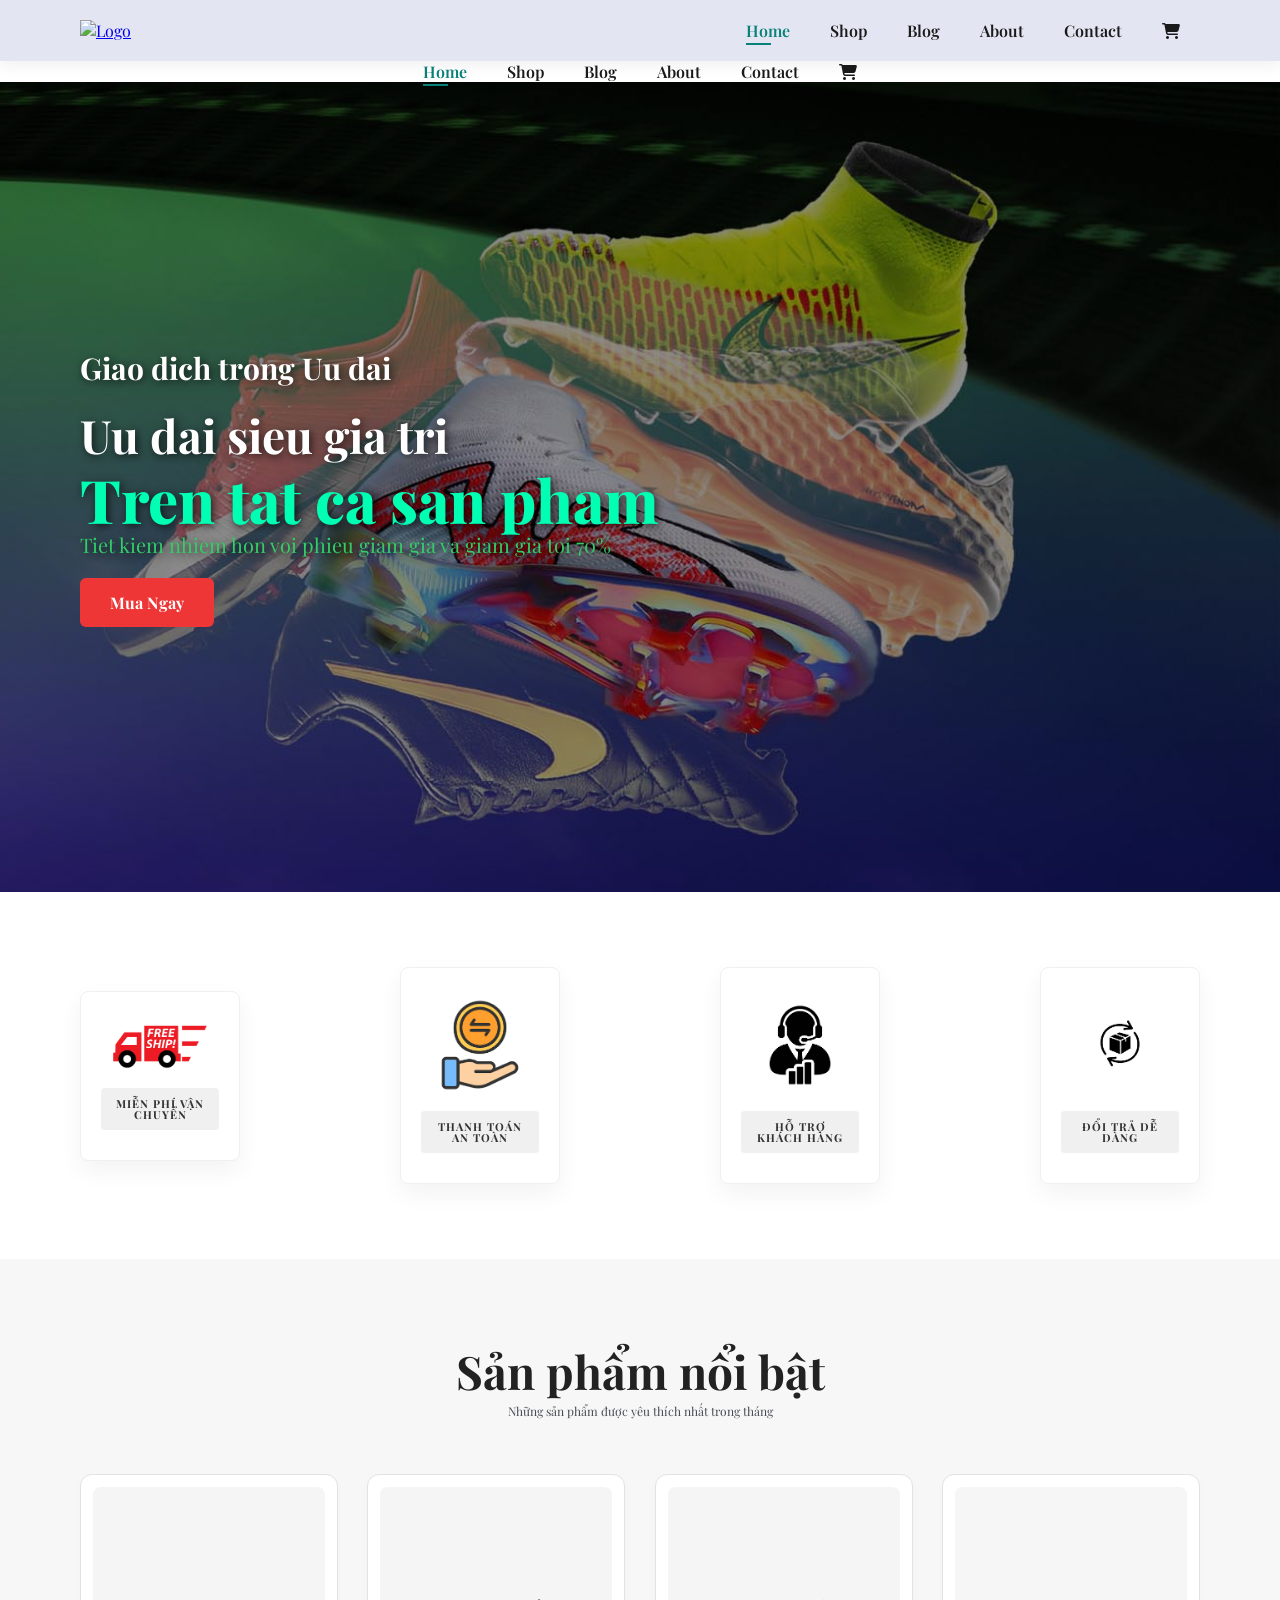
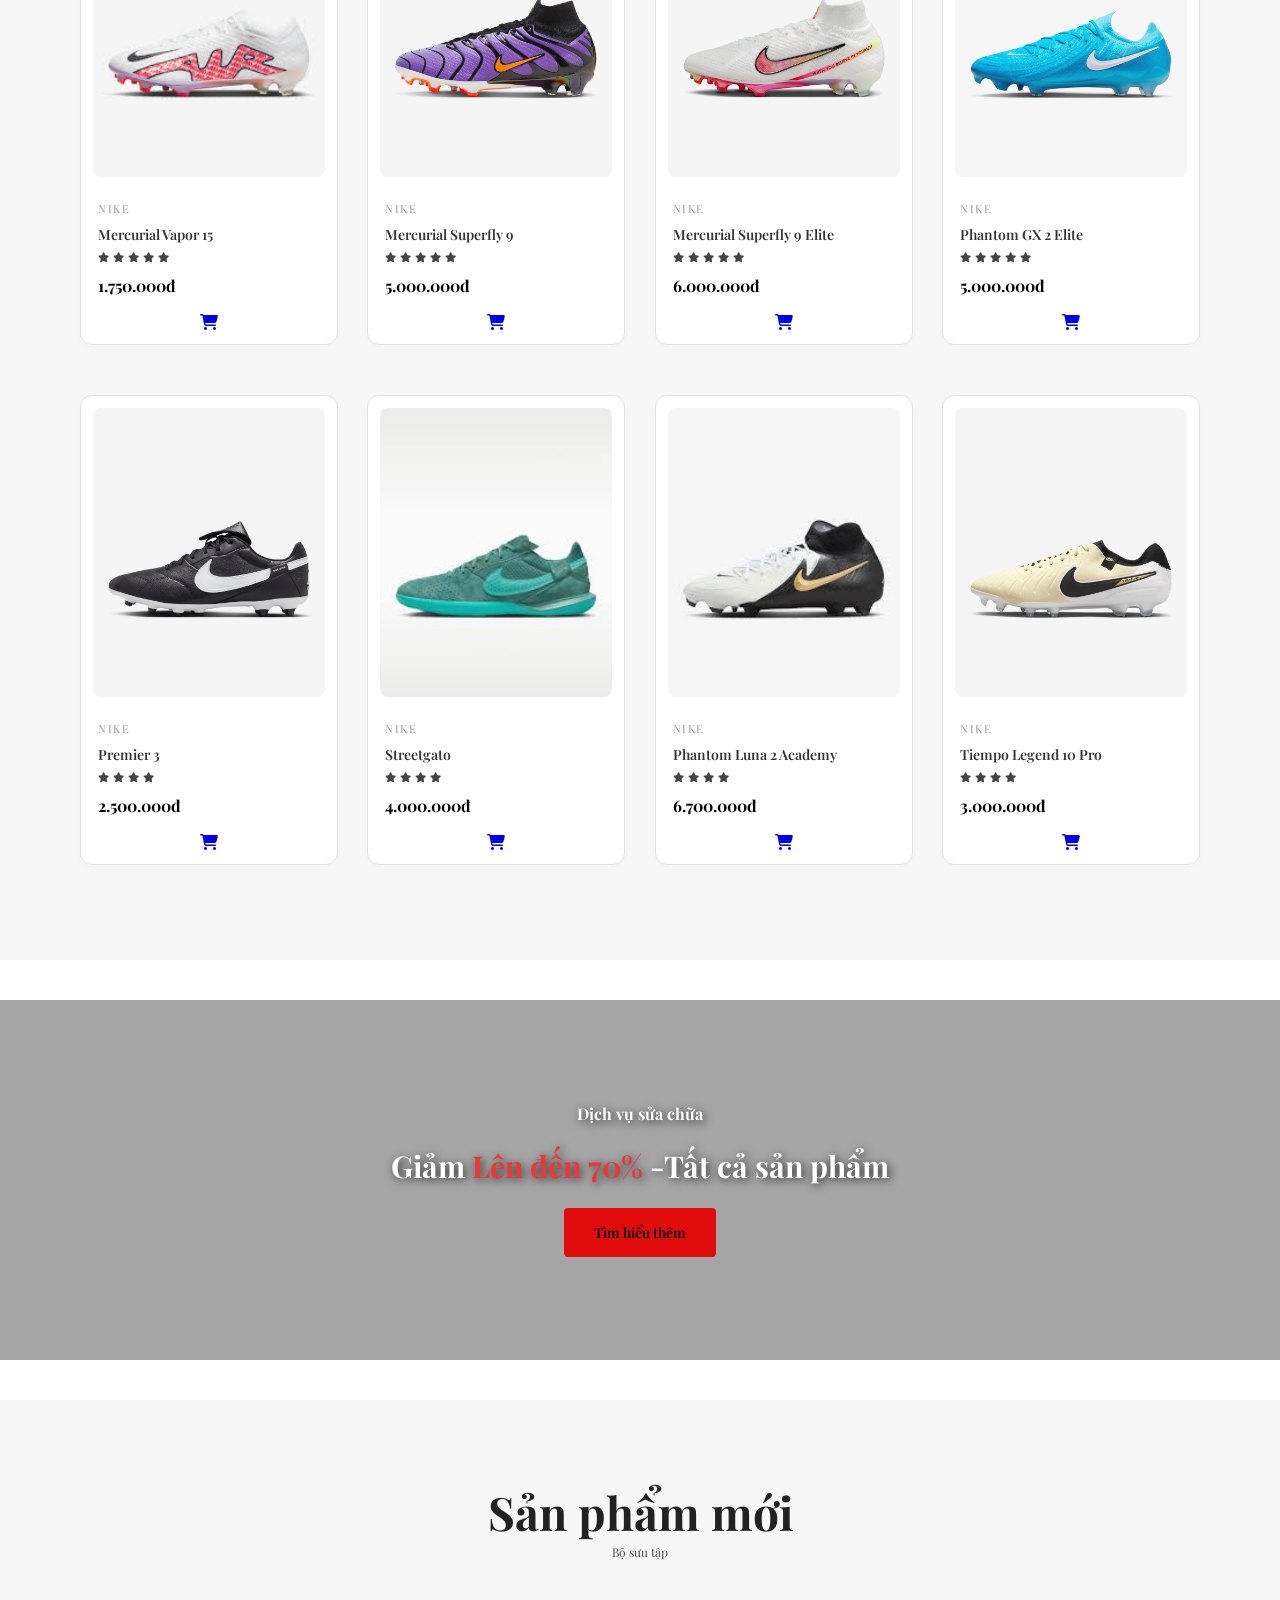
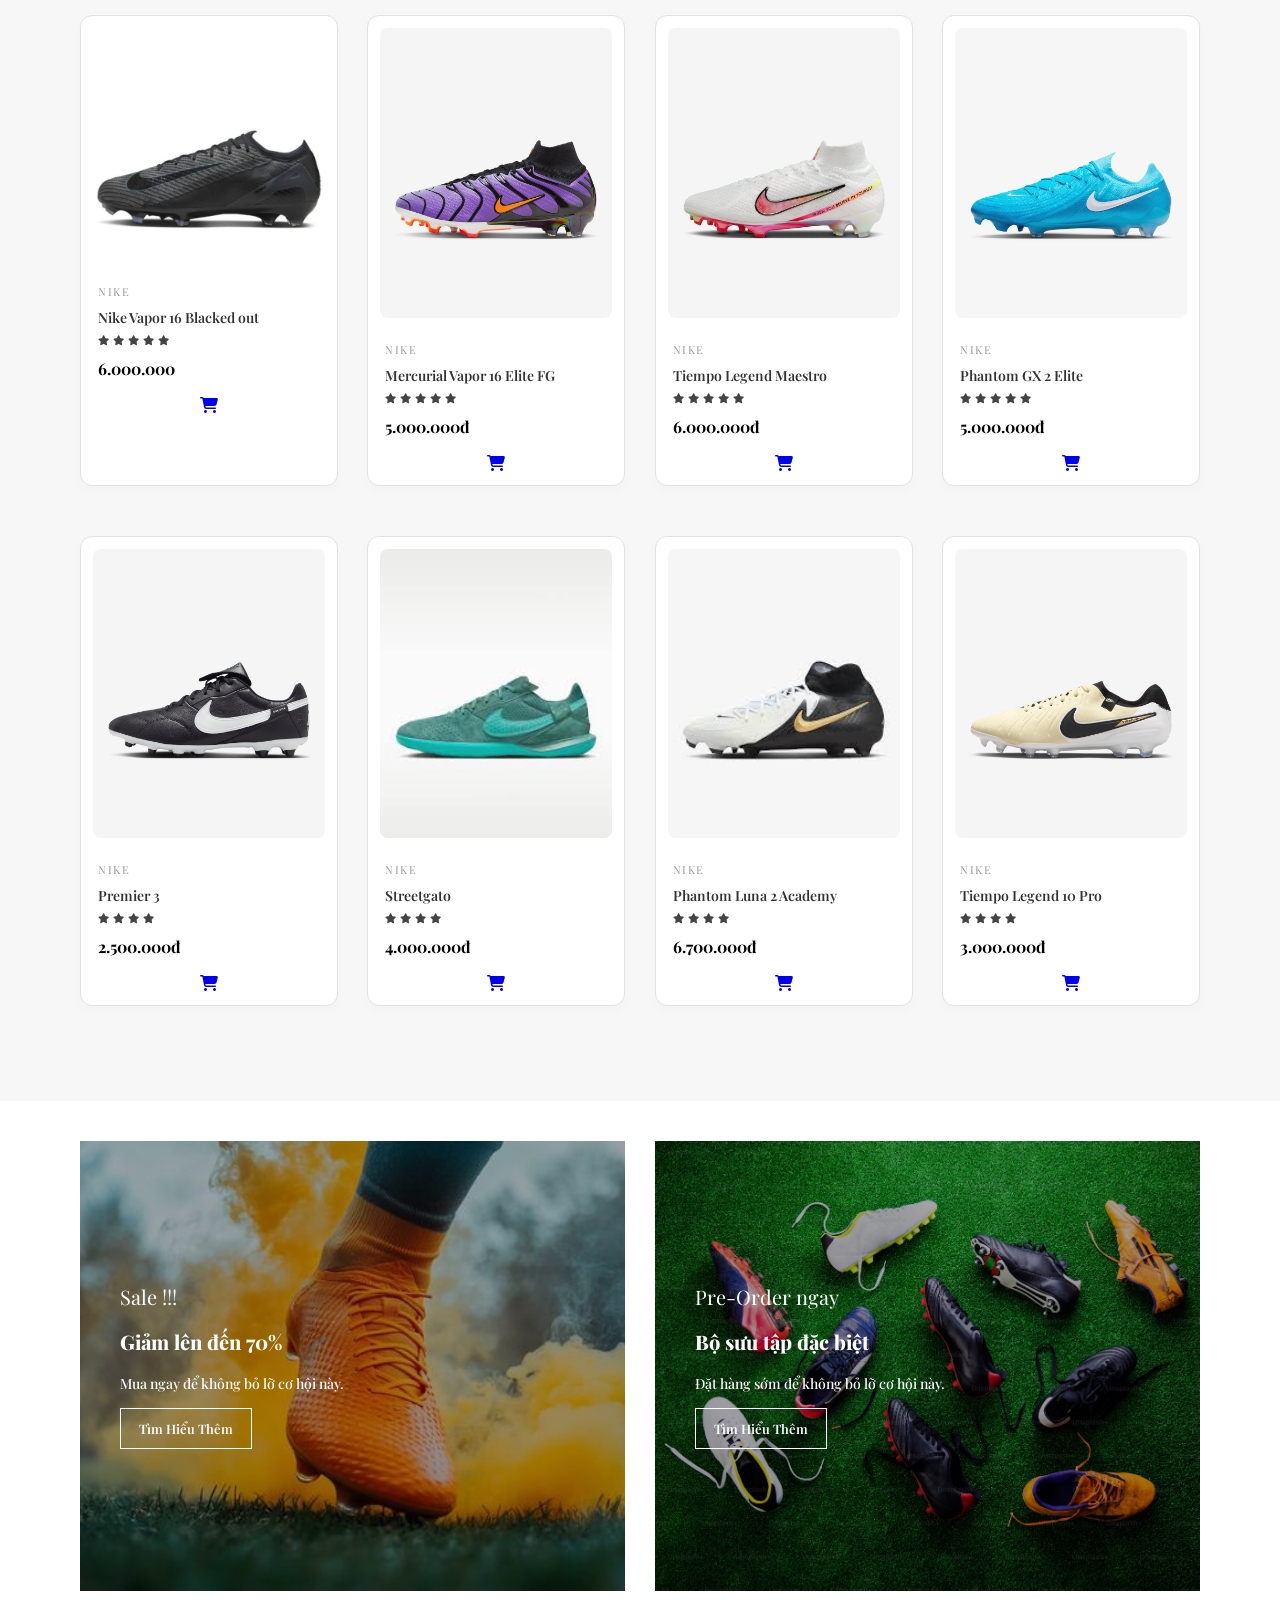
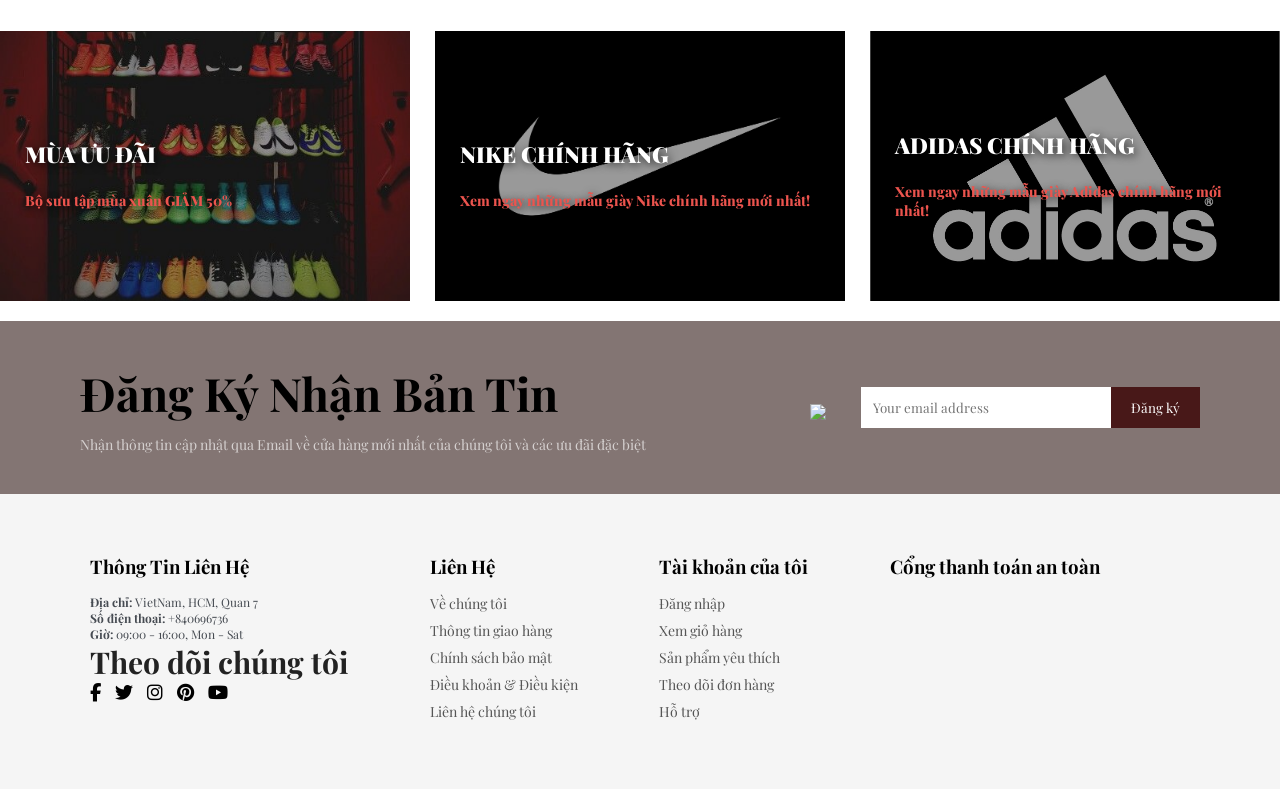
==== commit e2f008e5: "fix responsive" ====
--- a/index.html
+++ b/index.html
@@ -8,6 +8,25 @@
     <link rel="stylesheet" href="style.css">    
 </head>
 <body>
+    <section id="header">
+        <a href="#"><img src="img/logo.png" class="logo" alt="Logo"></a>
+        <div> 
+            <ul id="navbar">
+                <li><a class="active" href="index.html">Home</a> </li>
+                <li><a href ="shop.html">Shop</a> </li>
+                <li><a href="blog.html">Blog</a></li>
+                <li><a href="about.html">About</a> </li>
+                <li><a href="contact.html">Contact</a> </li>
+                <li id="lg-bag"><a href="cart.html"><i class="fa-solid fa-cart-shopping"></i></a></li>
+                <a href="#" id="close"><i class="fa-solid fa-xmark"></i></a>
+            </ul>
+        </div>
+    
+        <div id="mobile">
+            <a href="cart.html"><i class="fa-solid fa-cart-shopping"></i></a>
+            <i id="bar" class="fas fa-outdent"></i>
+        </div>
+    </section>
     <div> 
         <ul id="navbar">
             <li><a class="active" href="index.html">Home</a> </li>
--- a/style.css
+++ b/style.css
@@ -870,3 +870,100 @@
     top: -200px;;
     right: 80px;
 }
+
+/* =========================================
+   RESPONSIVE DESIGN (Dựa theo Video)
+   ========================================= */
+
+/* Ẩn cấu trúc menu điện thoại ở màn hình Desktop mặc định */
+#mobile {
+    display: none;
+    align-items: center;
+}
+#close {
+    display: none;
+}
+
+/* KÍCH THƯỚC TABLET */
+@media (max-width: 799px) {
+    .section-p1 { padding: 40px 40px; }
+    #header { padding: 20px 40px; }
+    
+    #mobile {
+        display: flex;
+        align-items: center;
+    }
+    #mobile i {
+        color: #1a1a1a;
+        font-size: 24px;
+        padding-left: 20px;
+        cursor: pointer;
+    }
+
+    #navbar {
+        display: flex;
+        flex-direction: column;
+        align-items: flex-start;
+        justify-content: flex-start;
+        position: fixed;
+        top: 0;
+        right: -300px; 
+        height: 100vh;
+        width: 300px;
+        background-color: #e3e6f3;
+        box-shadow: 0 40px 60px rgba(0,0,0,0.1);
+        padding: 80px 0 0 10px;
+        transition: 0.3s;
+    }
+    #navbar.active {
+        right: 0px;
+    }
+    #navbar li {
+        margin-bottom: 25px;
+    }
+    #navbar #lg-bag {
+        display: none;
+    }
+    
+    #close {
+        display: initial;
+        position: absolute;
+        top: 30px;
+        left: 30px;
+        color: #222;
+        font-size: 24px;
+    }
+
+    #hero { padding: 0 40px; background-position: top 25% right 30%; }
+    
+    #product1 .pro { width: calc(50% - 20px); }
+    
+    #sm-banner { flex-direction: column; gap: 20px; }
+    #sm-banner .banner-box { height: 35vh; width: 100%; }
+    
+    #banner3 { flex-direction: column; gap: 15px; }
+    #banner3 .banner-box { height: 25vh; width: 100%; }
+    
+    .newsletter { flex-direction: column; text-align: center; gap: 20px; }
+    .news-form { width: 100%; justify-content: center; }
+}
+
+/* KÍCH THƯỚC MOBILE */
+@media (max-width: 477px) {
+    .section-p1 { padding: 20px; }
+    #header { padding: 10px 20px; }
+    
+    #hero { padding: 0 20px; }
+    #hero h1 { font-size: 32px; line-height: 42px; }
+    #hero h2 { font-size: 26px; }
+    #hero p { font-size: 14px; }
+    
+    #featured .fe-box { width: 100%; margin: 10px 0; }
+    #product1 .pro { width: 100%; } 
+    
+    #banner { height: 30vh; }
+    #banner h2 { font-size: 22px; line-height: 30px;}
+    
+    .footer-col { width: 100%; margin-bottom: 20px; }
+    #pay { width: 200px; right: 0; top: 0;}
+}
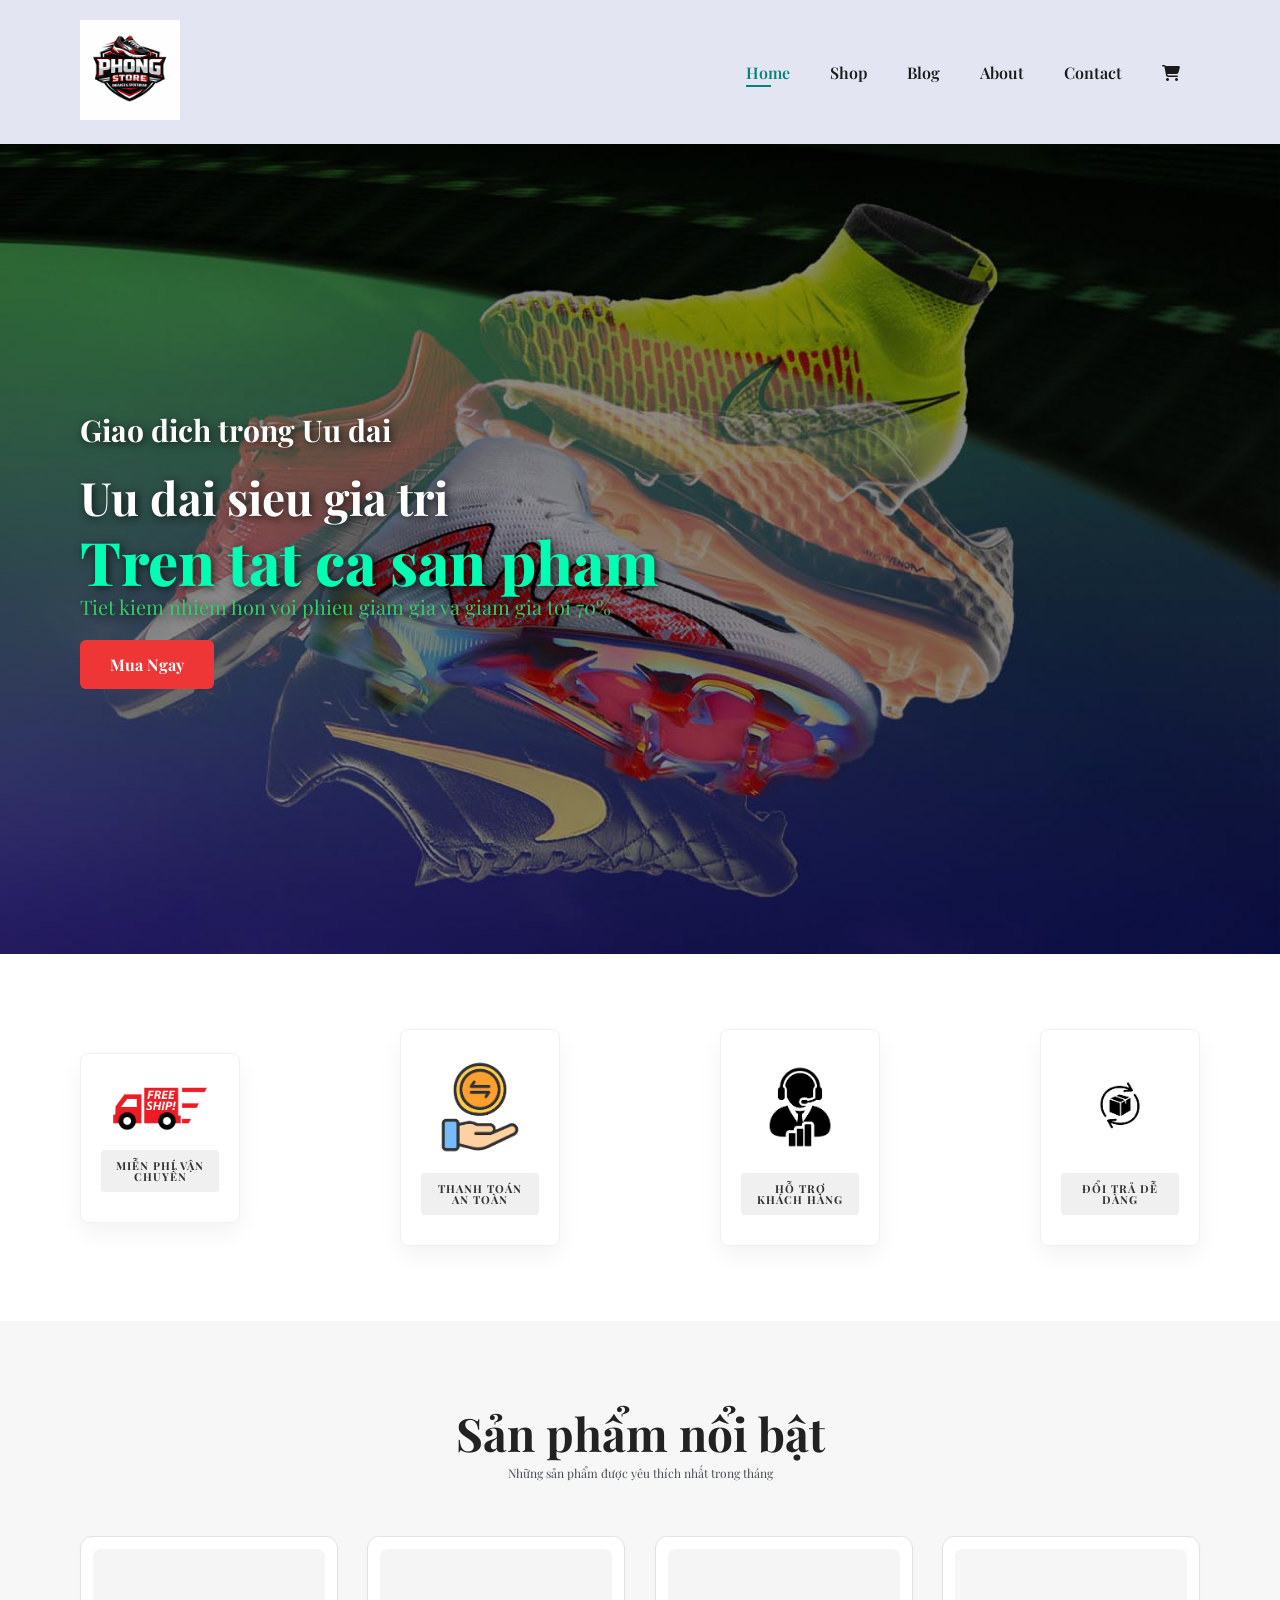
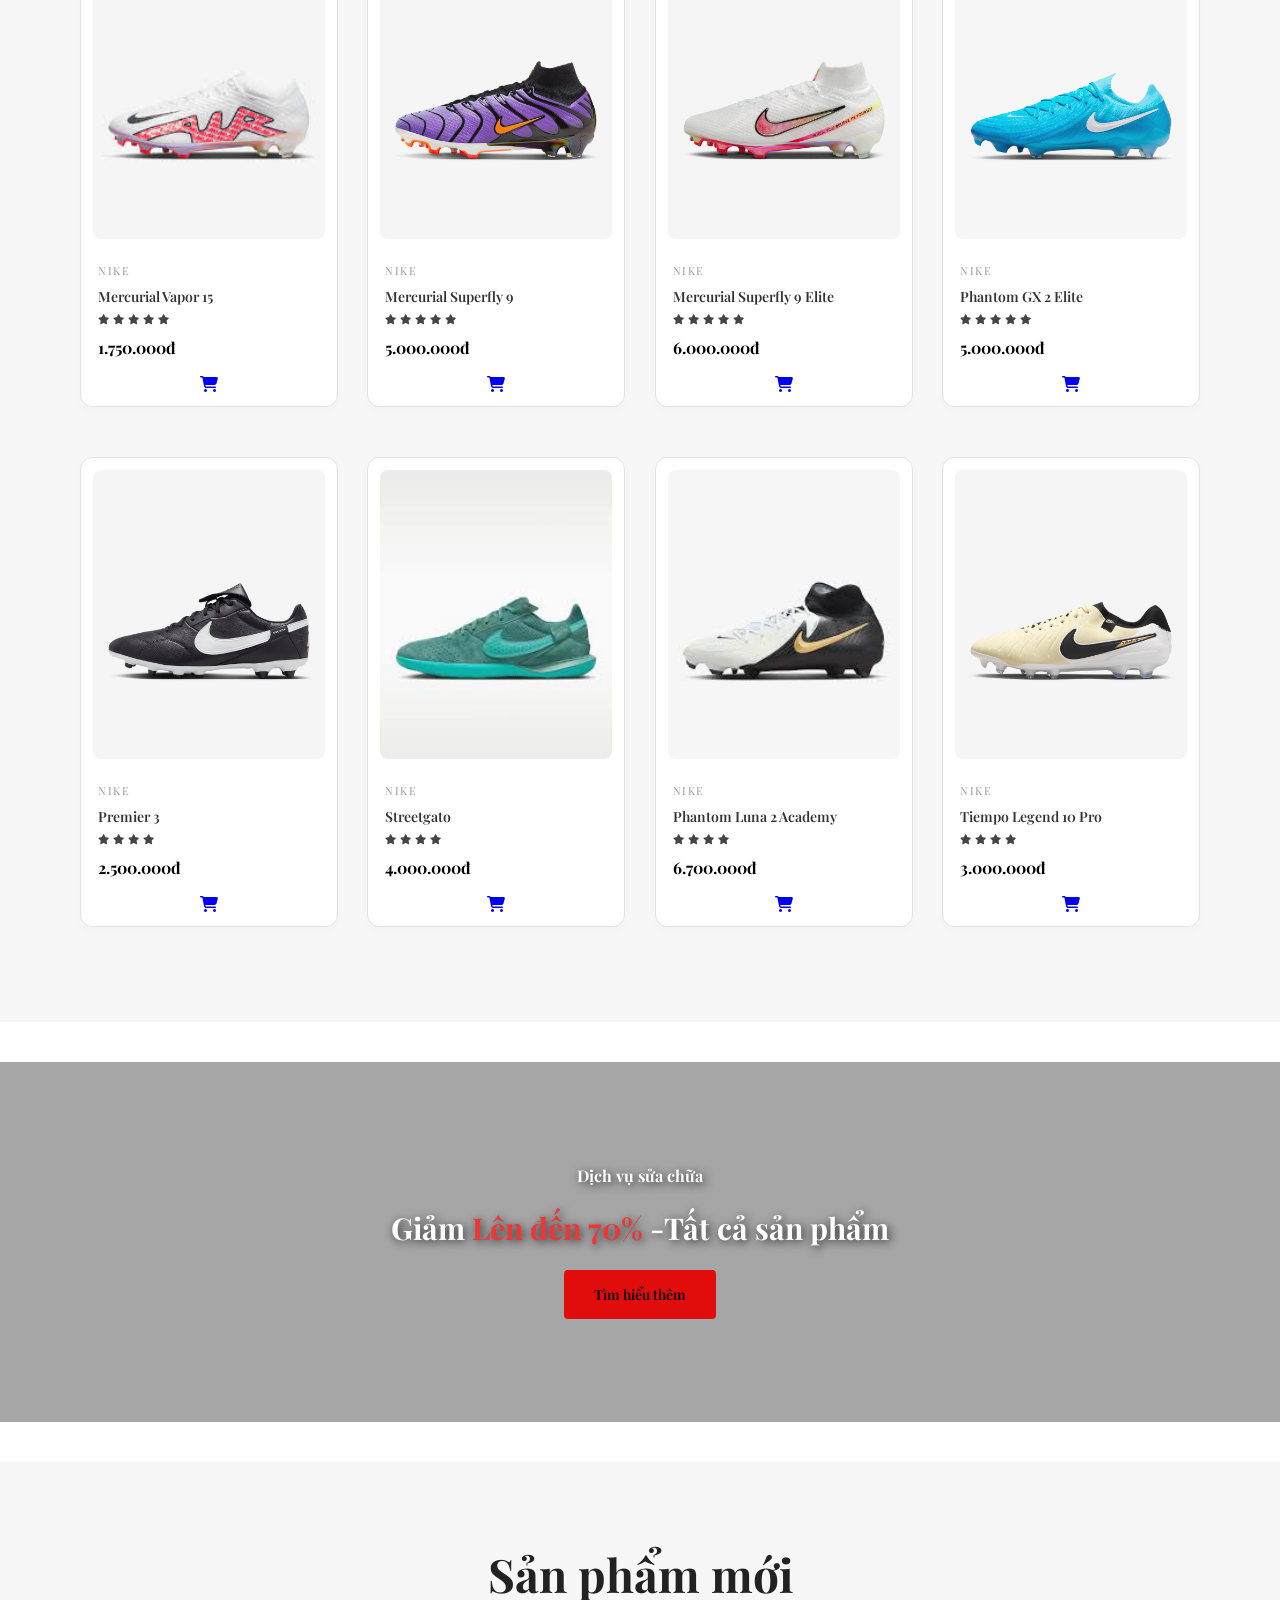
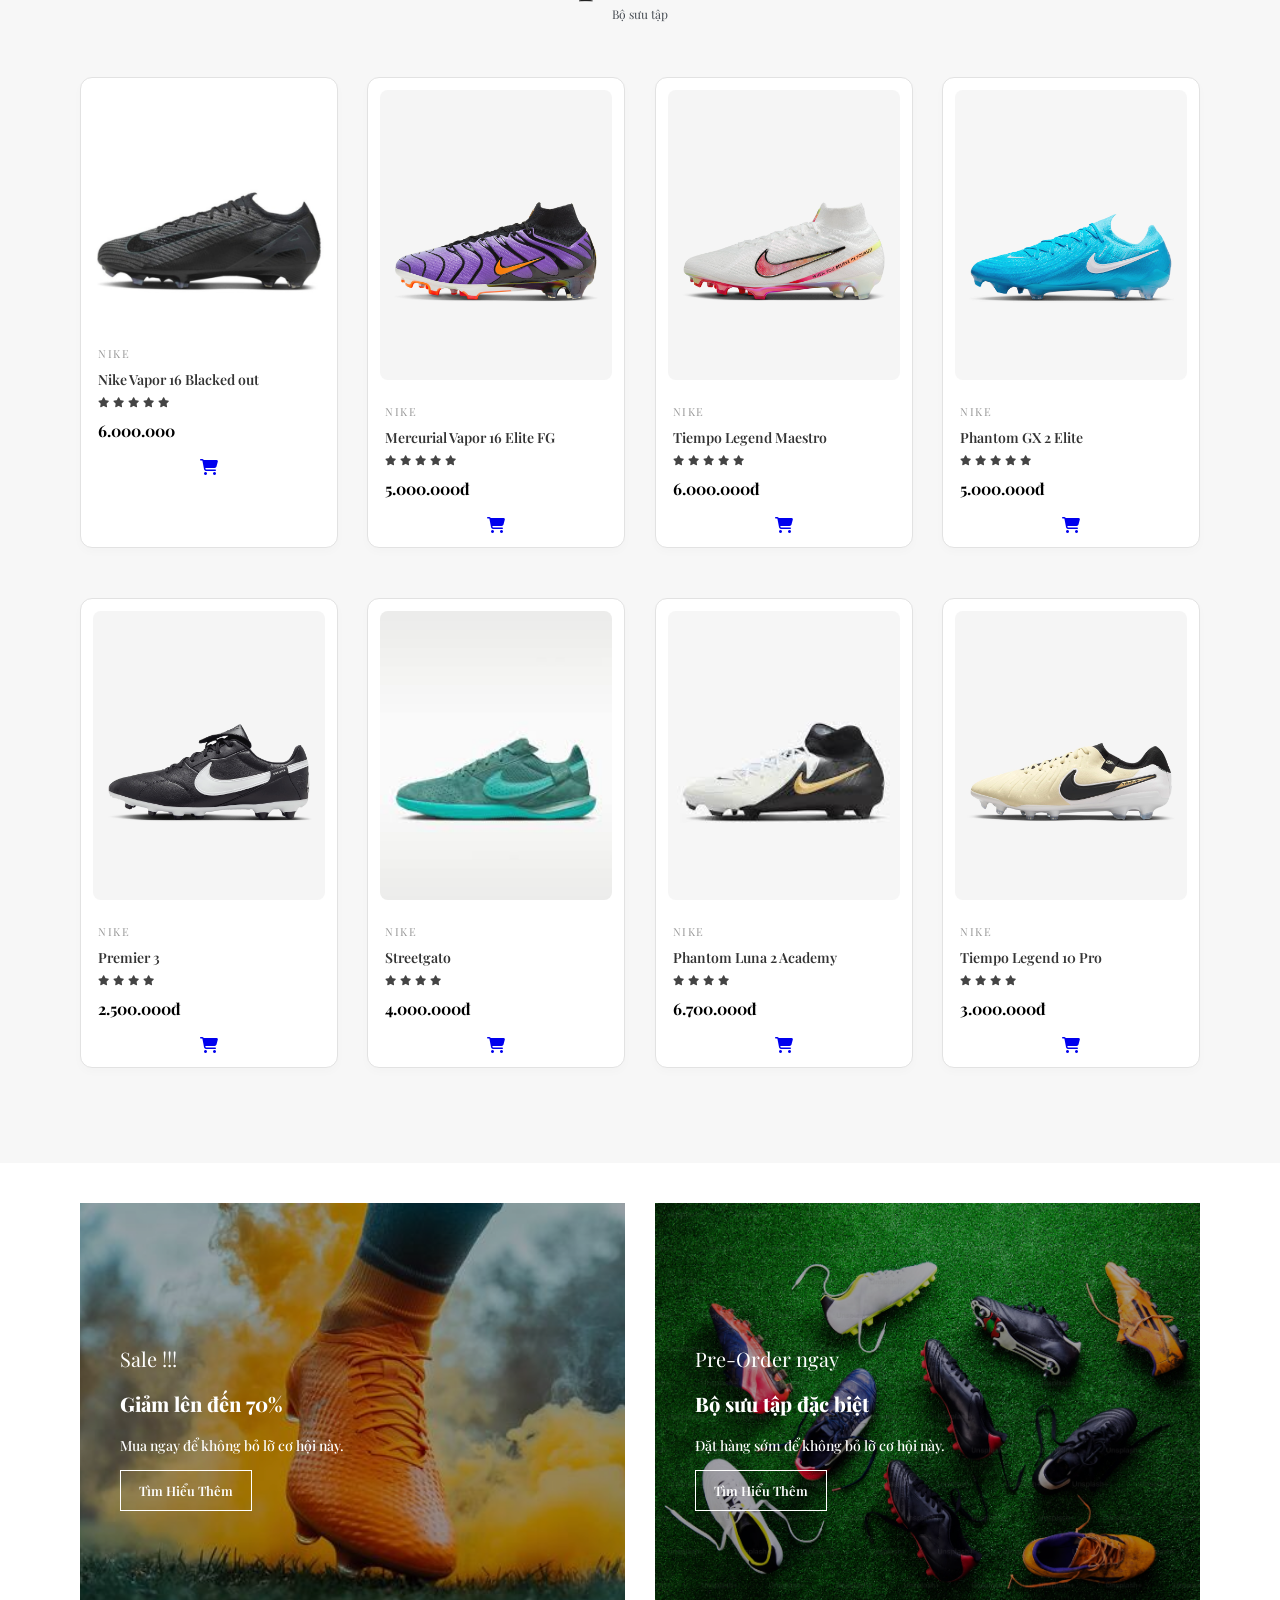
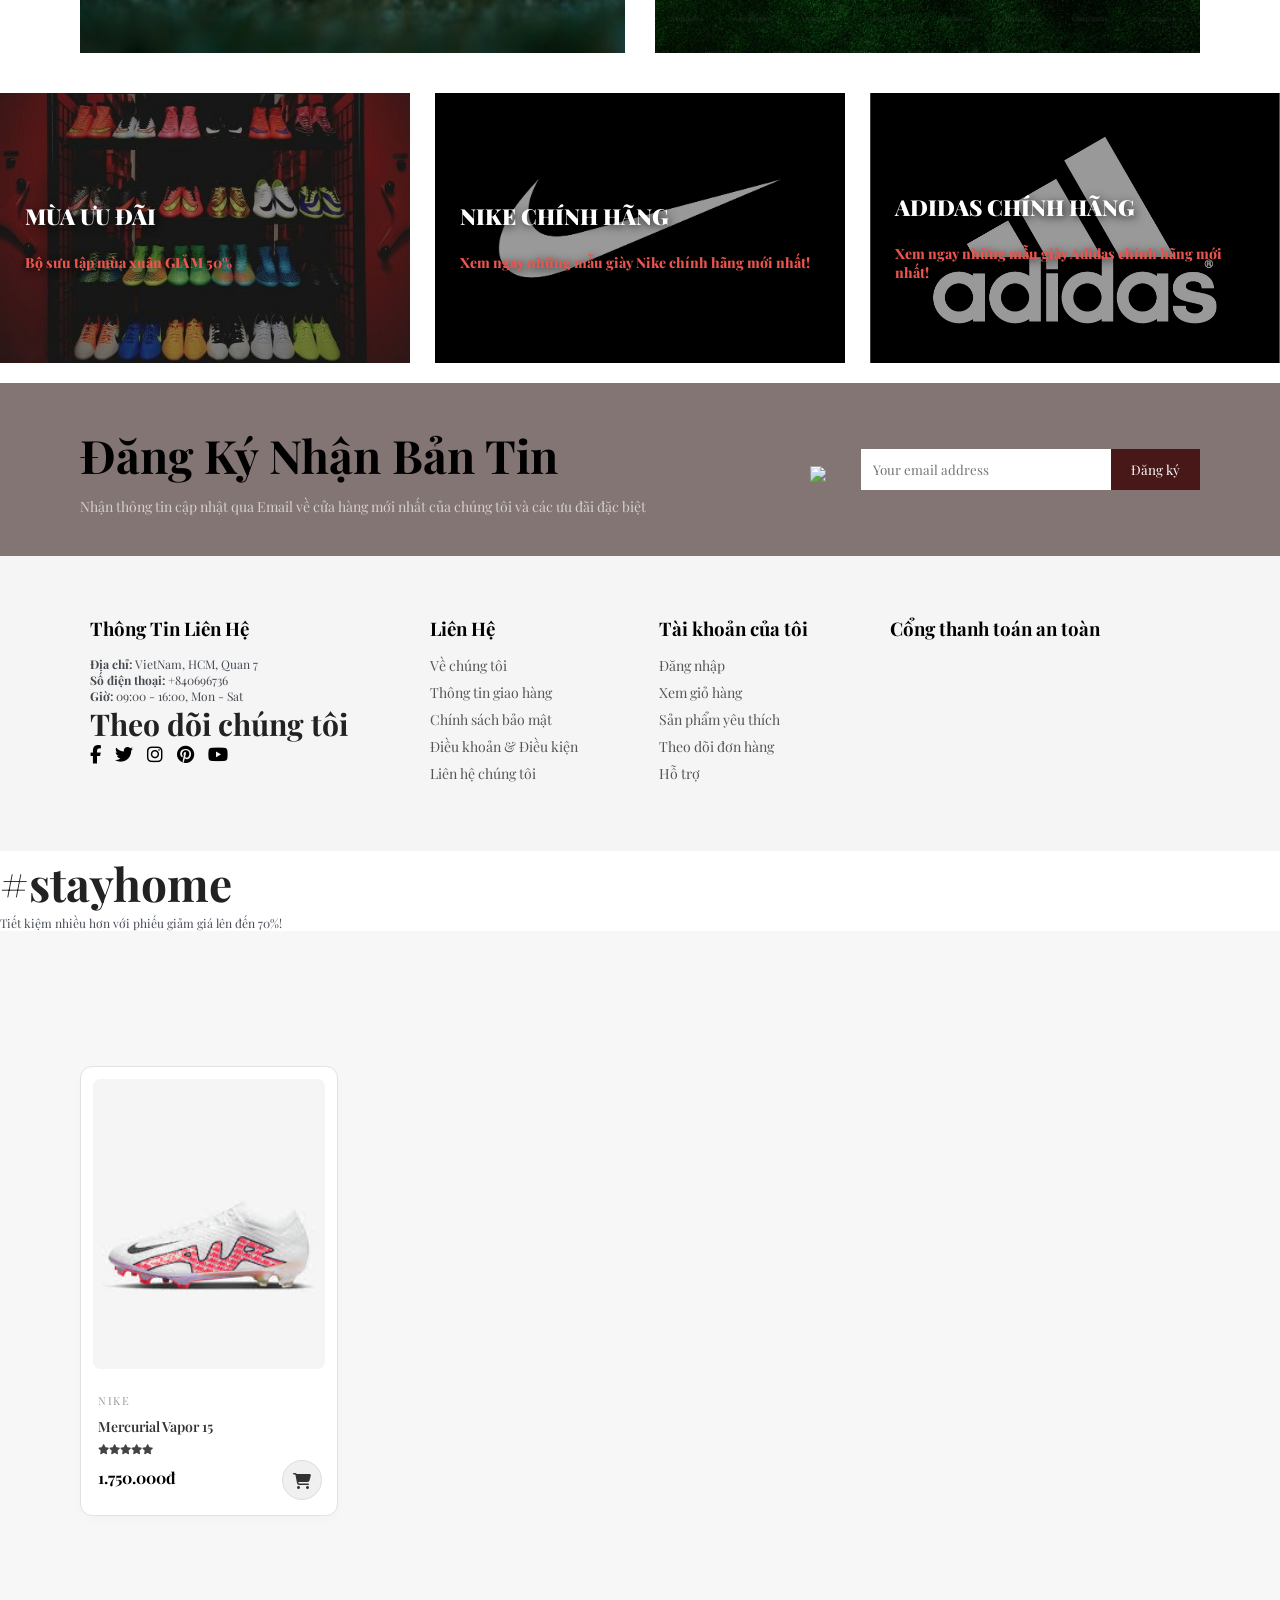
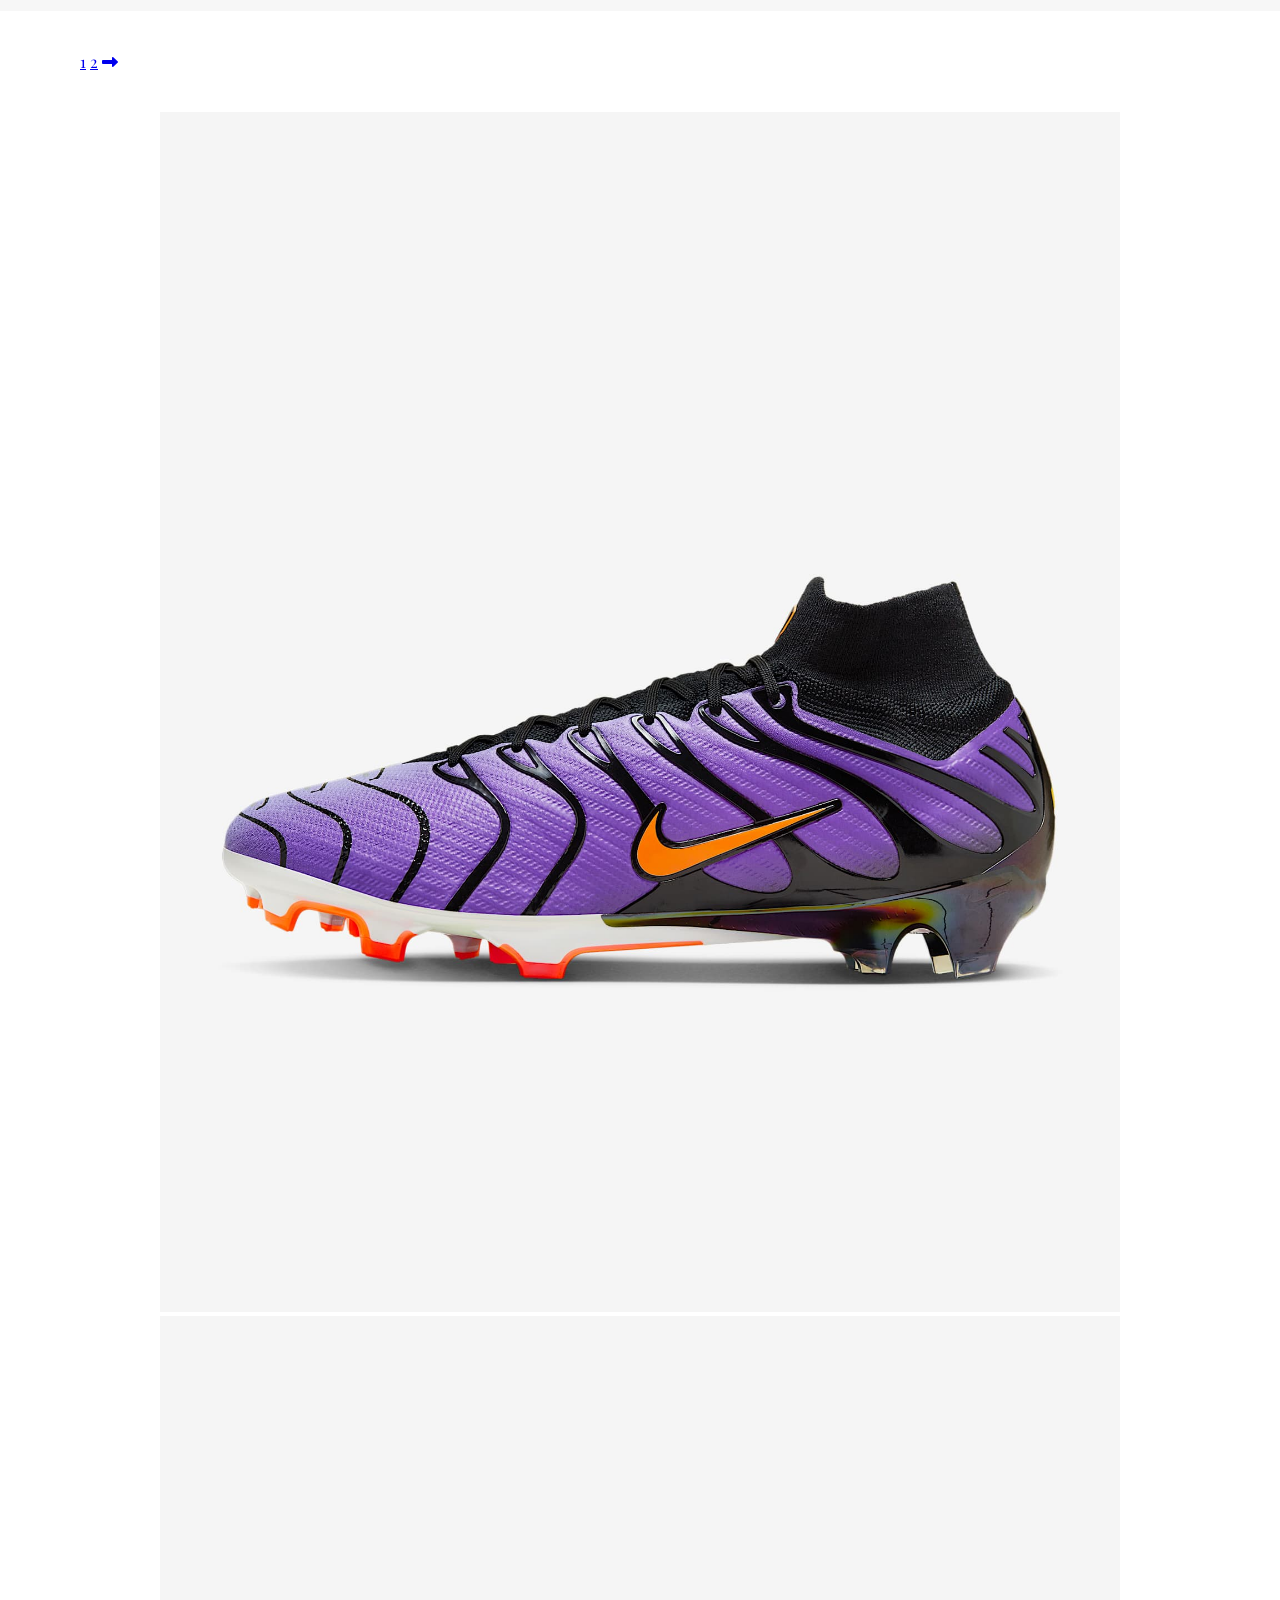
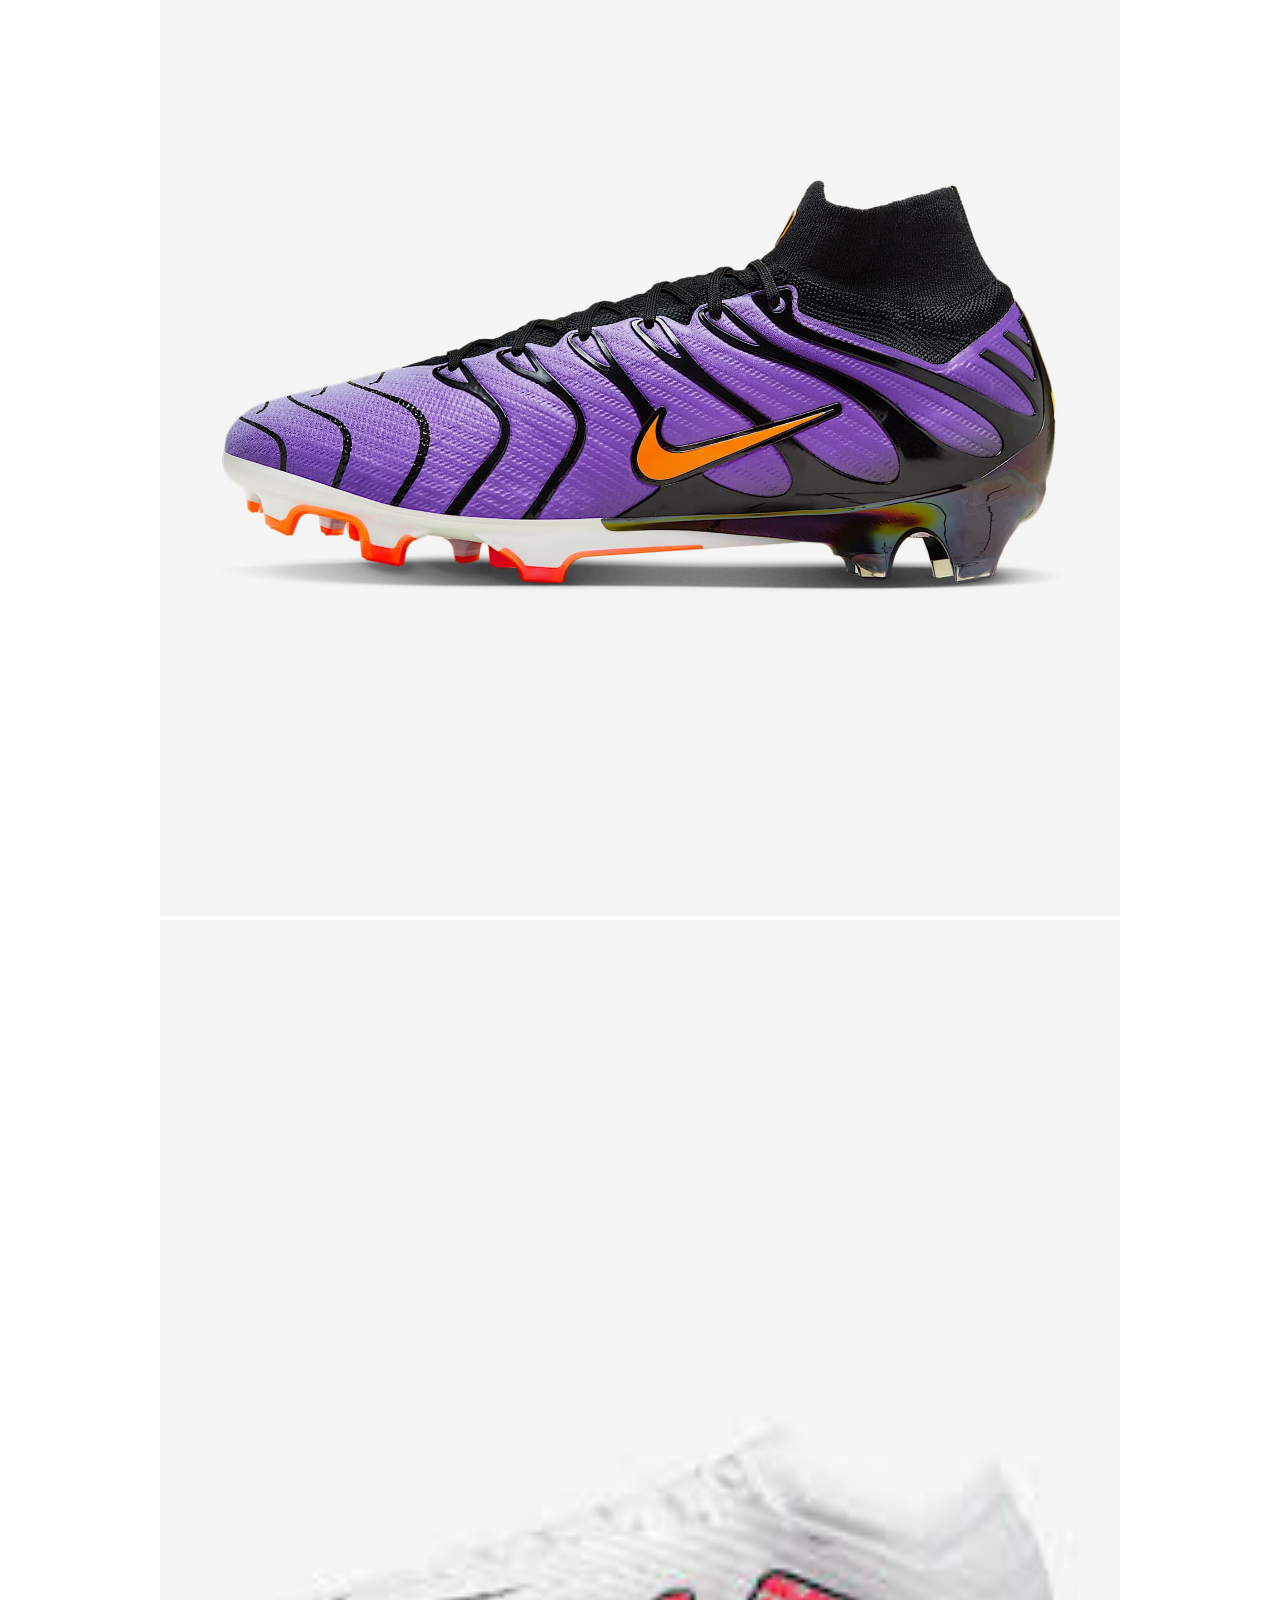
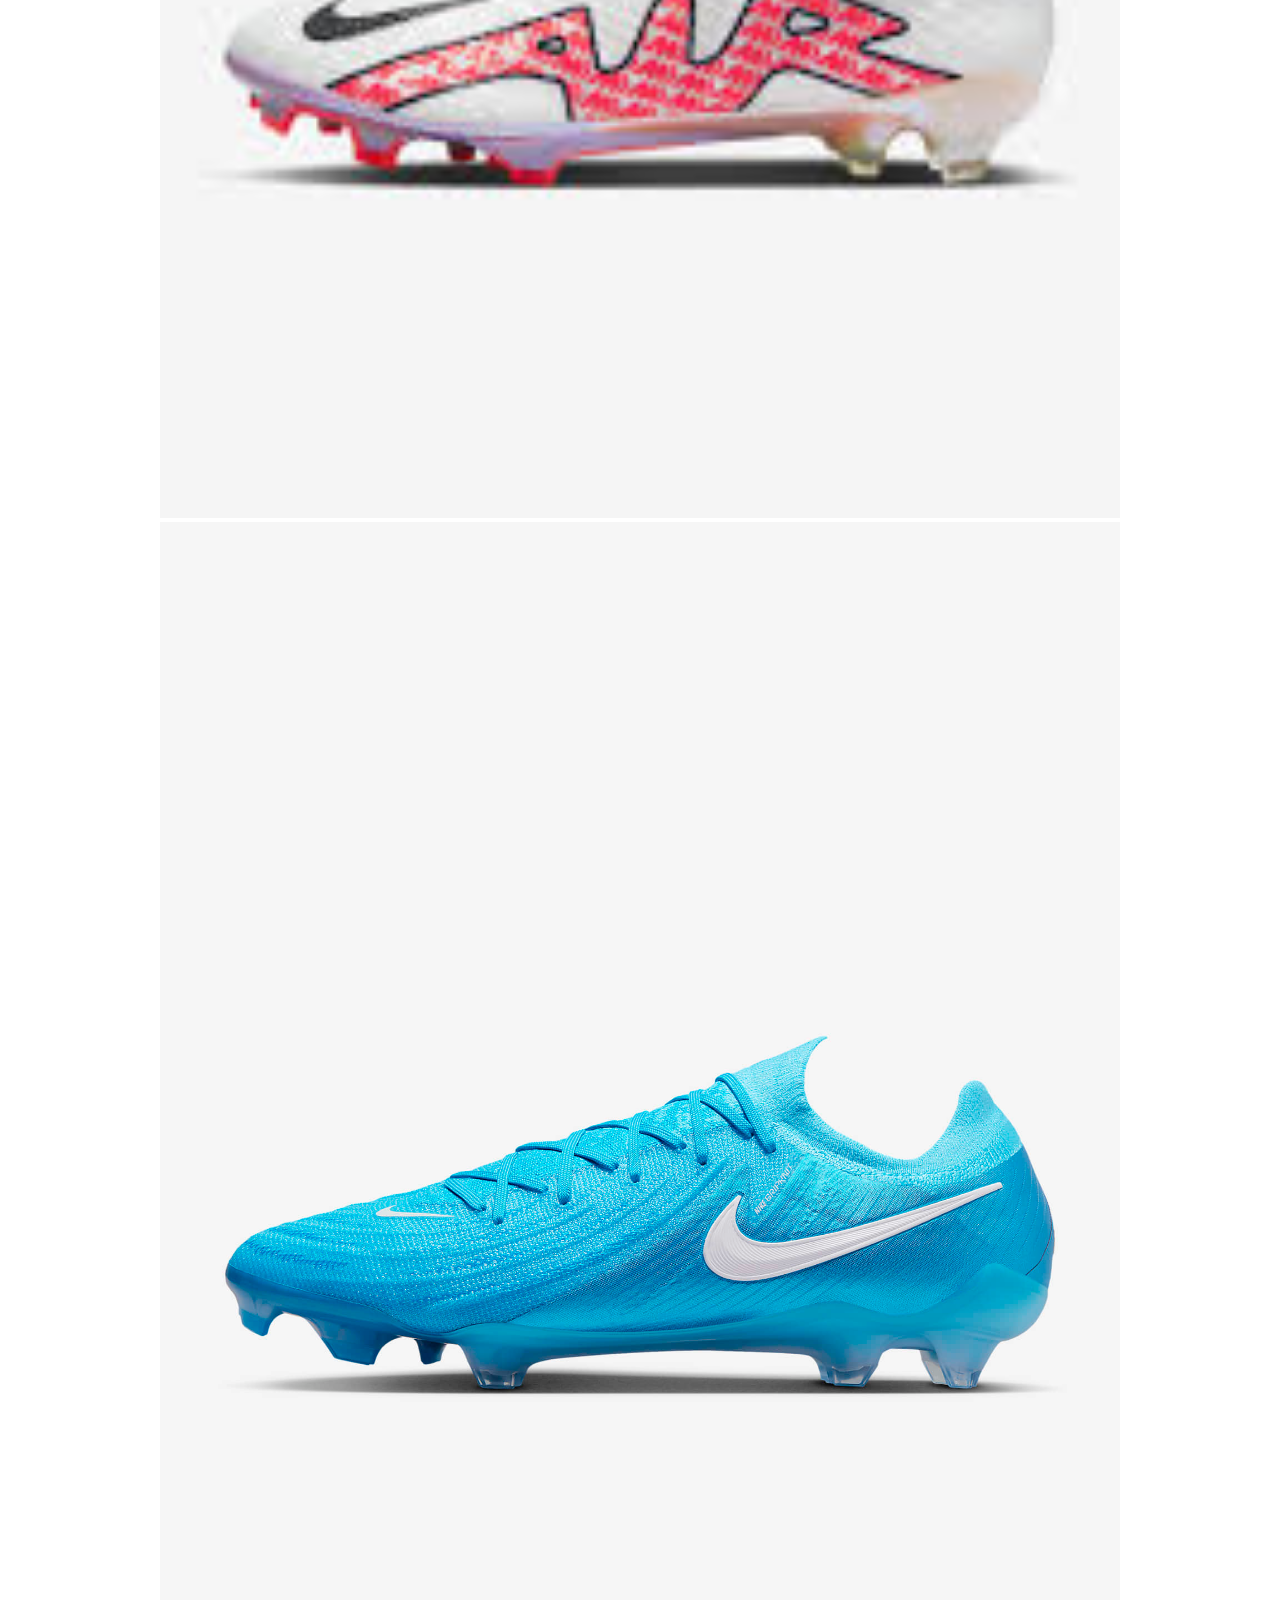
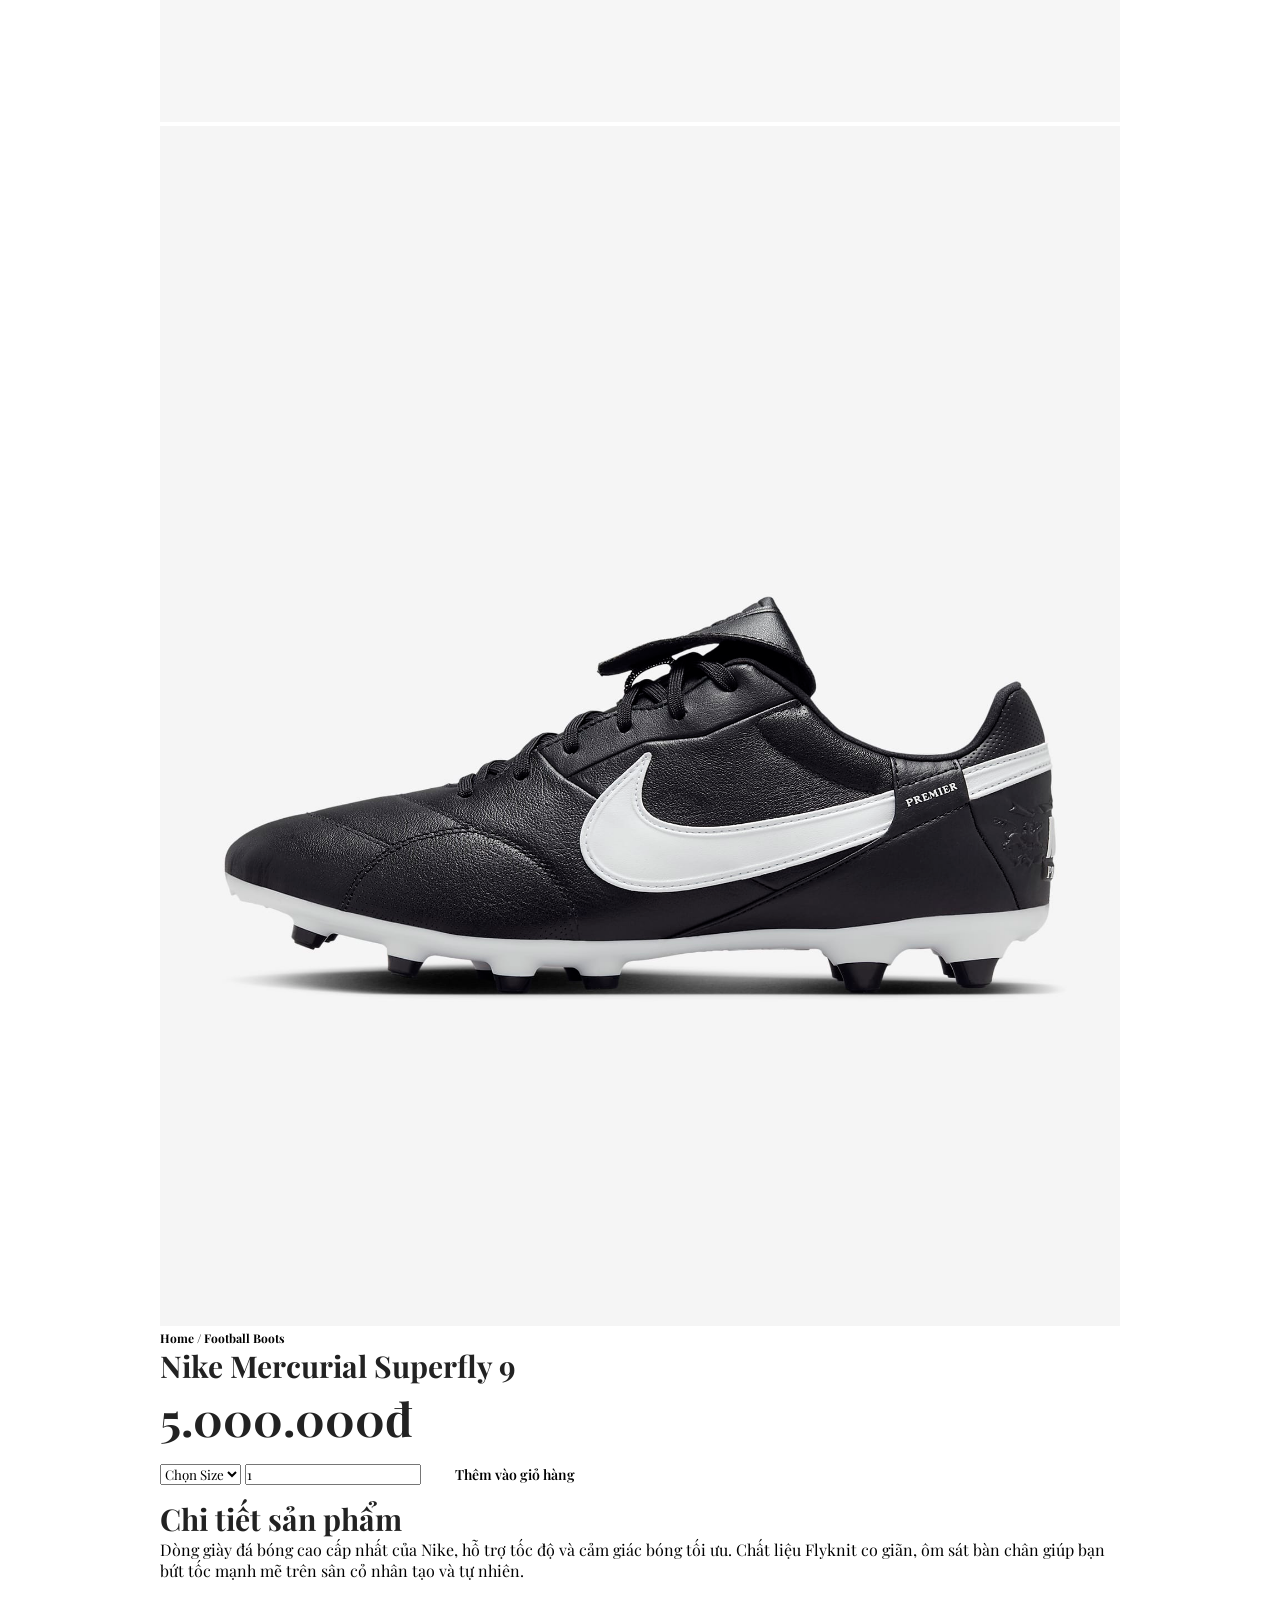
==== commit 4efe6184: "test" ====
--- a/index.html
+++ b/index.html
@@ -9,7 +9,7 @@
 </head>
 <body>
     <section id="header">
-        <a href="#"><img src="img/logo.png" class="logo" alt="Logo"></a>
+        <a href="#"><img src="img/ChatGPT Image 23_32_43 25 thg 2, 2026.png" class="logo" alt="Logo"></a>
         <div> 
             <ul id="navbar">
                 <li><a class="active" href="index.html">Home</a> </li>
@@ -27,17 +27,6 @@
             <i id="bar" class="fas fa-outdent"></i>
         </div>
     </section>
-    <div> 
-        <ul id="navbar">
-            <li><a class="active" href="index.html">Home</a> </li>
-            <li><a href ="shop.html">Shop</a> </li>
-            <li><a href="blog.html">Blog</a></li>
-            <li><a href="about.html">About</a> </li>
-            <li><a href="contact.html">Contact</a> </li>
-            <li id="lg-bag "><a href="cart.html"><i class="fa-solid fa-cart-shopping"></i> </a> </li>
-        </ul>
-    </div>
-</section>
 
 <section id="hero">
     <h4>Giao dich trong Uu dai</h4>
@@ -439,5 +428,71 @@
 </div>
 
 </footer>
+<script src="script.js"></script>
+<section id="page-header" class="shop-header">
+    <h2>#stayhome</h2>
+    <p>Tiết kiệm nhiều hơn với phiếu giảm giá lên đến 70%!</p>
+</section>
+
+<section id="product1" class="section-p1">
+    <div class="pro-container">
+        <div class="pro" onclick="window.location.href='product.html';">
+            <img src="img/nike-mercurial-vapor-15.jpg" alt="">
+            <div class="des">
+                <span>Nike</span>
+                <h5>Mercurial Vapor 15</h5>
+                <div class="star">
+                    <i class="fas fa-star"></i><i class="fas fa-star"></i><i class="fas fa-star"></i><i class="fas fa-star"></i><i class="fas fa-star"></i>
+                </div>
+                <h4>1.750.000đ</h4>
+            </div>
+            <a href="#"><i class="fa-solid fa-cart-shopping cart"></i></a>
+        </div>
+        </div>
+</section>
+
+<section id="pagination" class="section-p1">
+    <a href="shop.html">1</a>
+    <a href="#">2</a>
+    <a href="#"><i class="fa-solid fa-long-arrow-alt-right"></i></a>
+    <section id="prodetails" class="section-p1">
+    <div class="single-pro-image">
+        <img src="img/nike-mercurial-superfly-9.png" width="100%" id="MainImg" alt="">
+        
+        <div class="small-img-group">
+            <div class="small-img-col">
+                <img src="img/nike-mercurial-superfly-9.png" width="100%" class="small-img" alt="">
+            </div>
+            <div class="small-img-col">
+                <img src="img/nike-mercurial-vapor-15.jpg" width="100%" class="small-img" alt="">
+            </div>
+            <div class="small-img-col">
+                <img src="img/nike-phantom-gx-2-elite.png" width="100%" class="small-img" alt="">
+            </div>
+            <div class="small-img-col">
+                <img src="img/nike-premier-3.png" width="100%" class="small-img" alt="">
+            </div>
+        </div>
+    </div>
+
+    <div class="single-pro-details">
+        <h6>Home / Football Boots</h6>
+        <h4>Nike Mercurial Superfly 9</h4>
+        <h2>5.000.000đ</h2>
+        <select>
+            <option>Chọn Size</option>
+            <option>39</option>
+            <option>40</option>
+            <option>41</option>
+            <option>42</option>
+            <option>43</option>
+        </select>
+        <input type="number" value="1" min="1">
+        <button class="normal">Thêm vào giỏ hàng</button>
+        <h4>Chi tiết sản phẩm</h4>
+        <span>Dòng giày đá bóng cao cấp nhất của Nike, hỗ trợ tốc độ và cảm giác bóng tối ưu. Chất liệu Flyknit co giãn, ôm sát bàn chân giúp bạn bứt tốc mạnh mẽ trên sân cỏ nhân tạo và tự nhiên.</span>
+    </div>
+</section>
+</section>
 </body>
 </html>
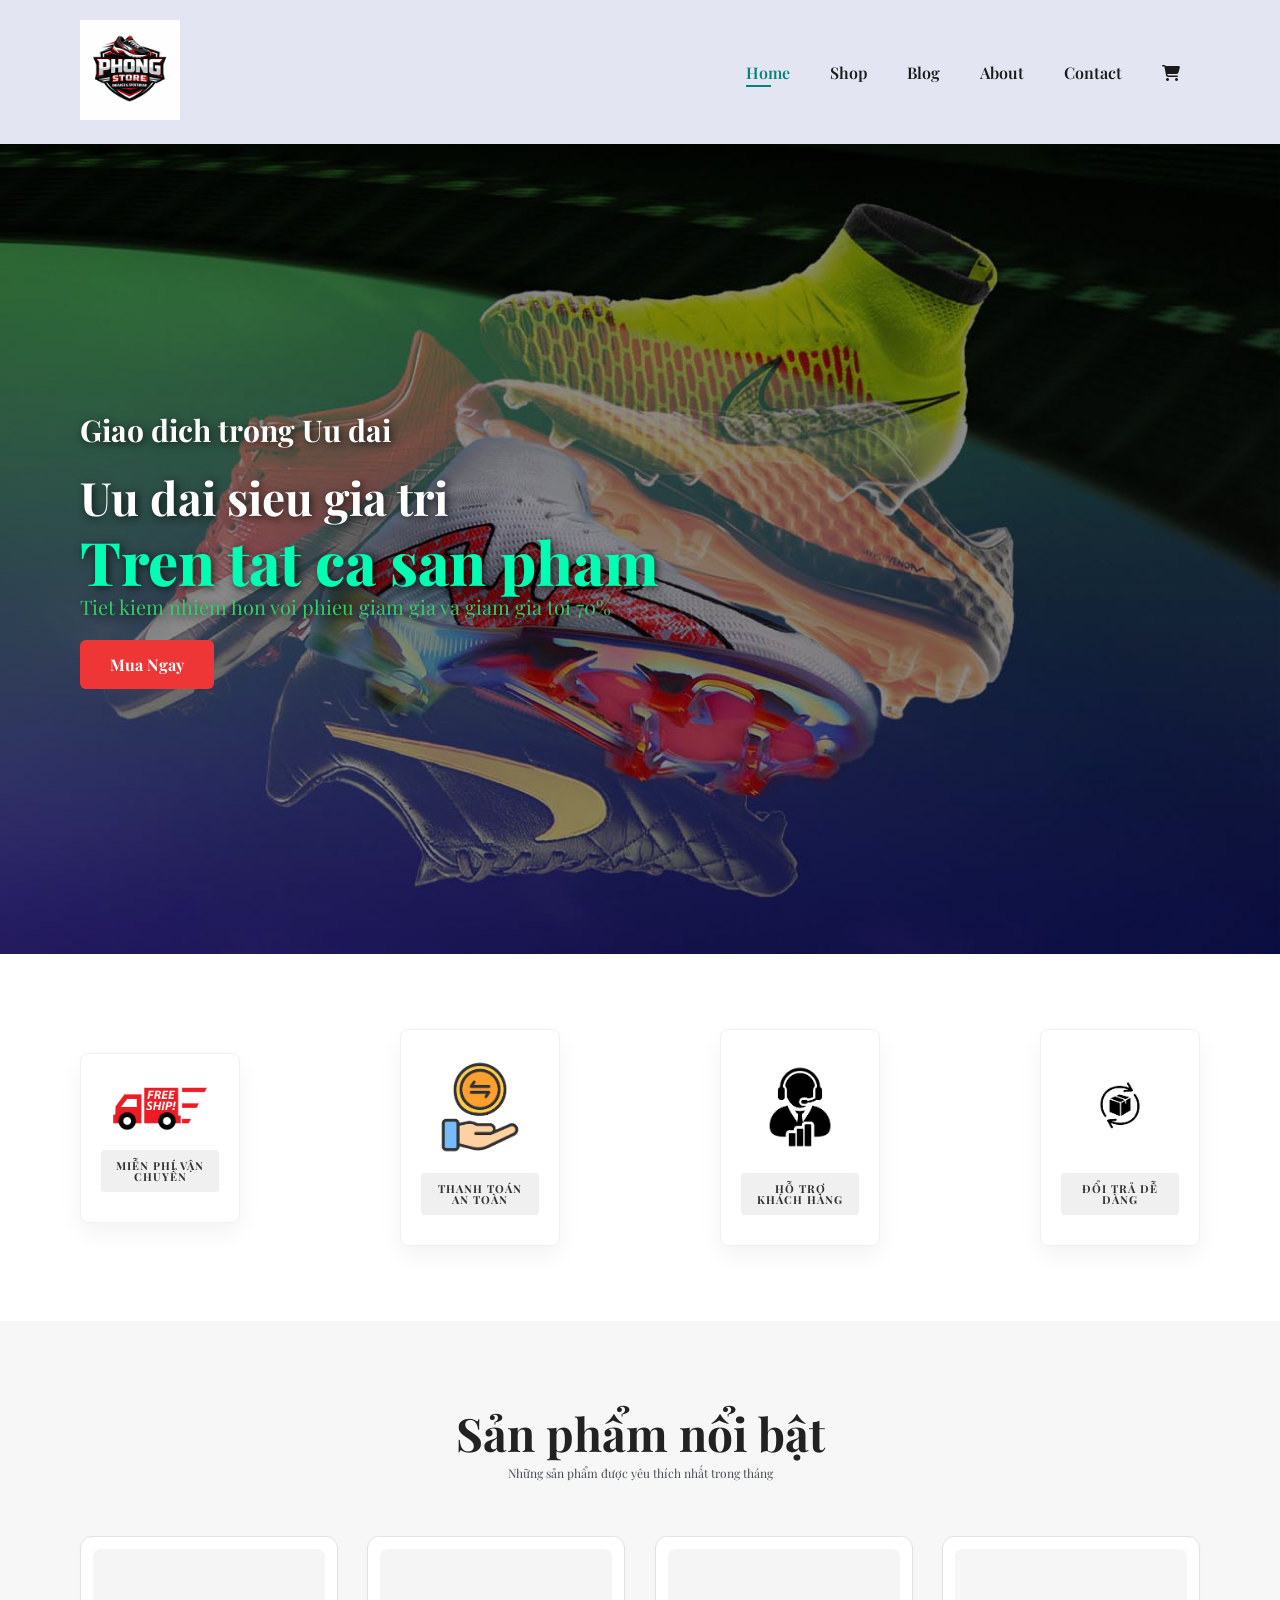
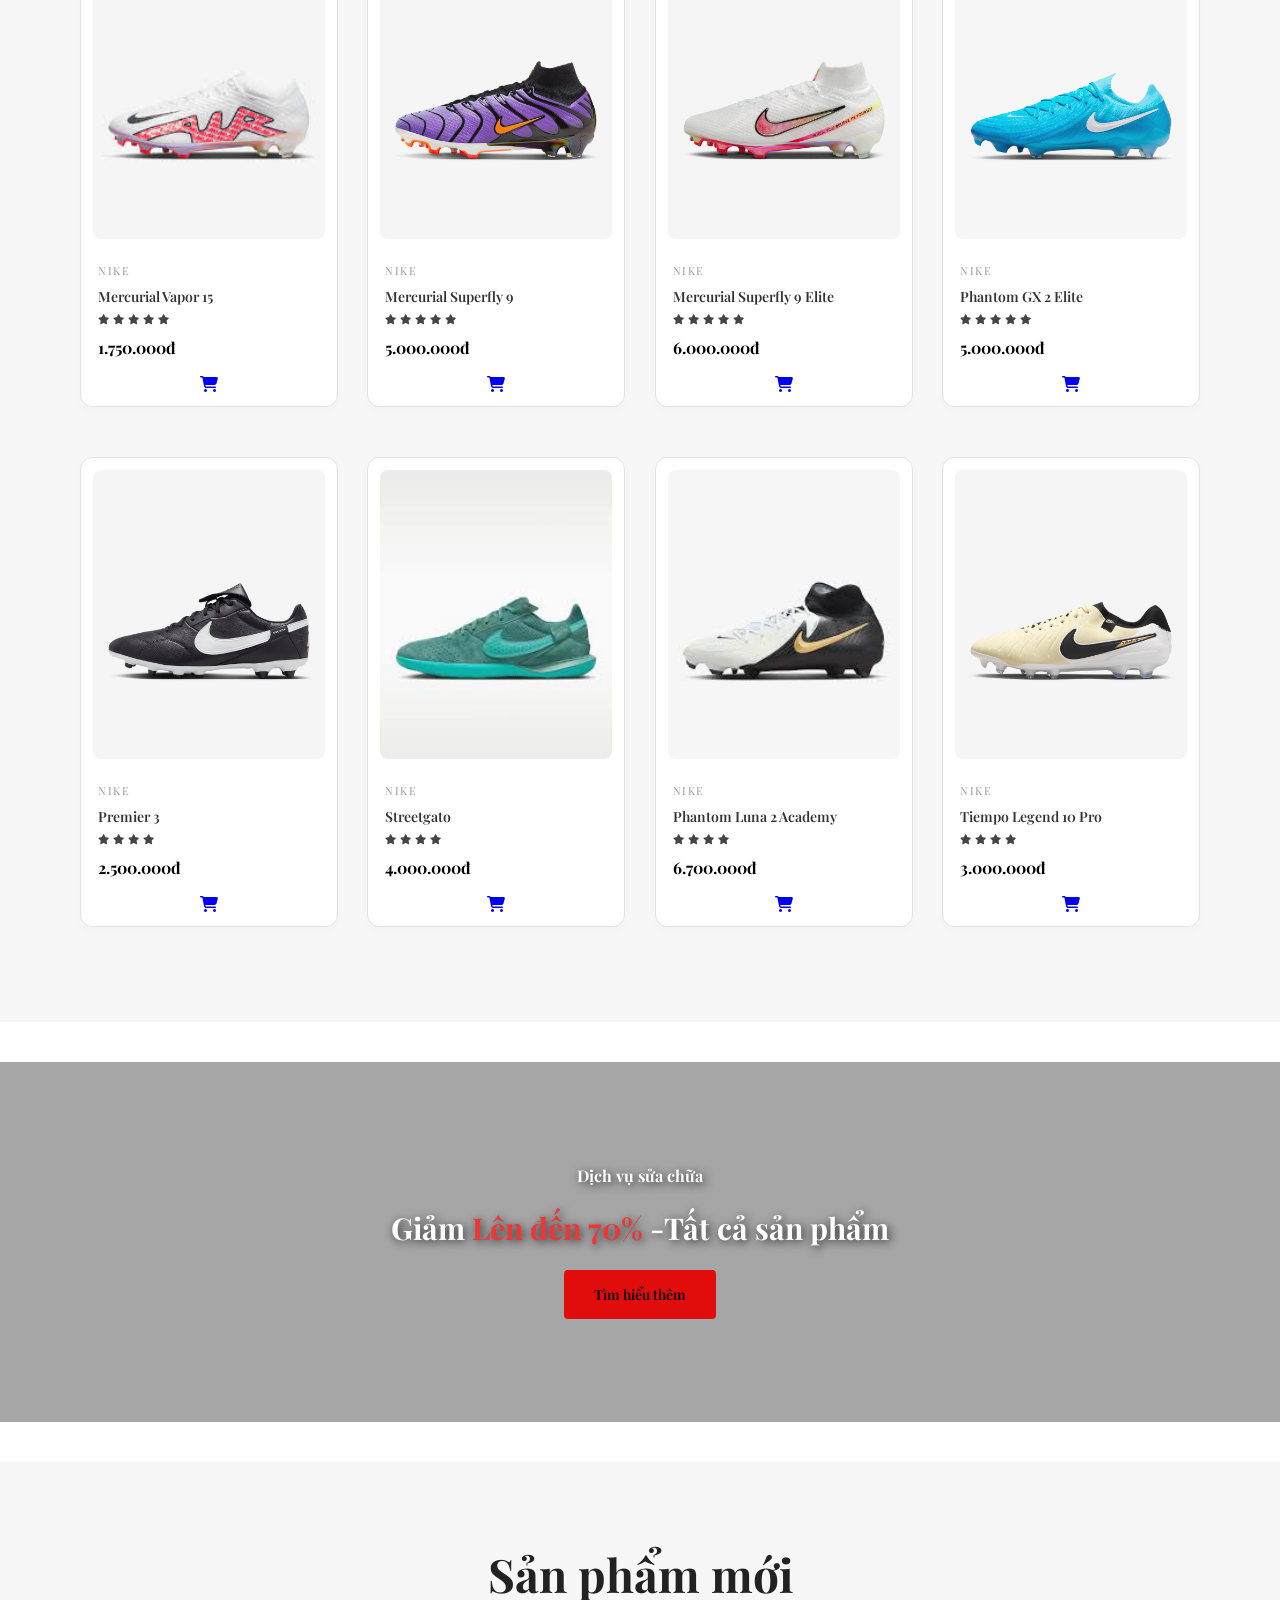
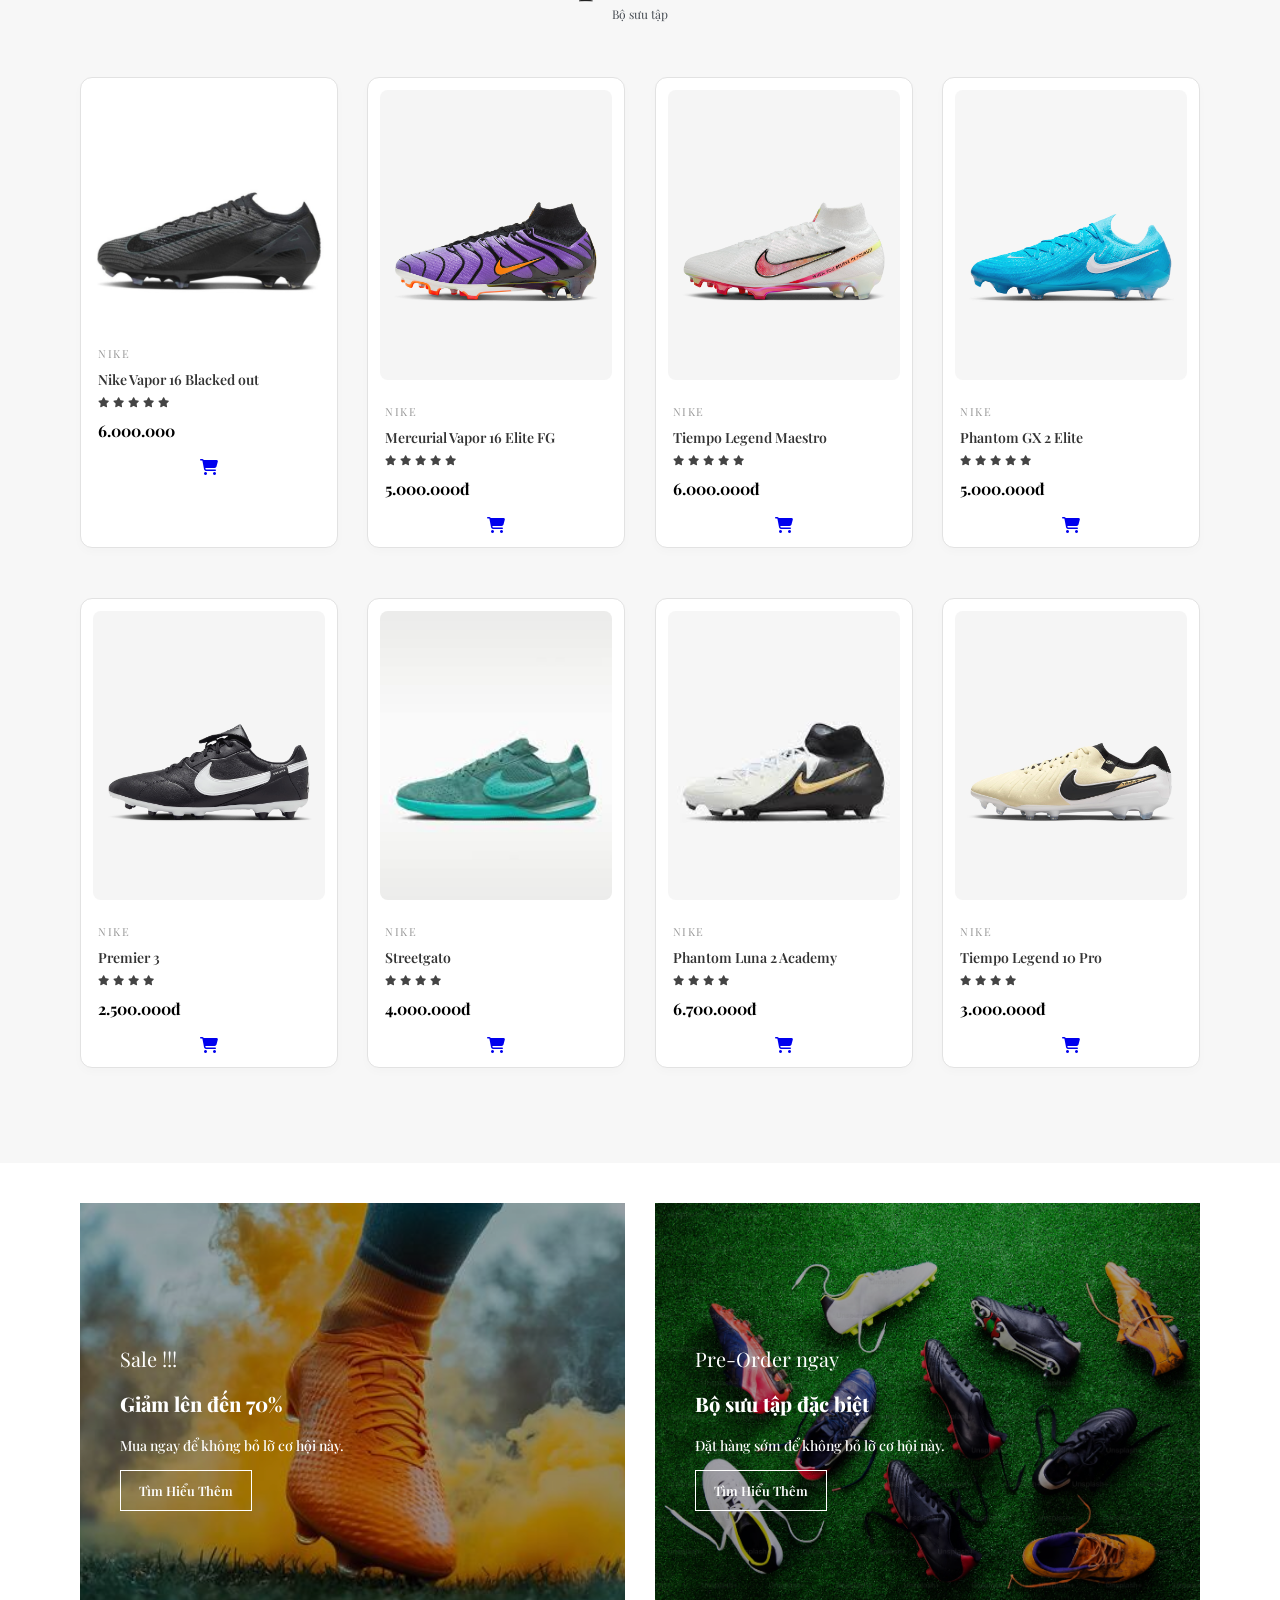
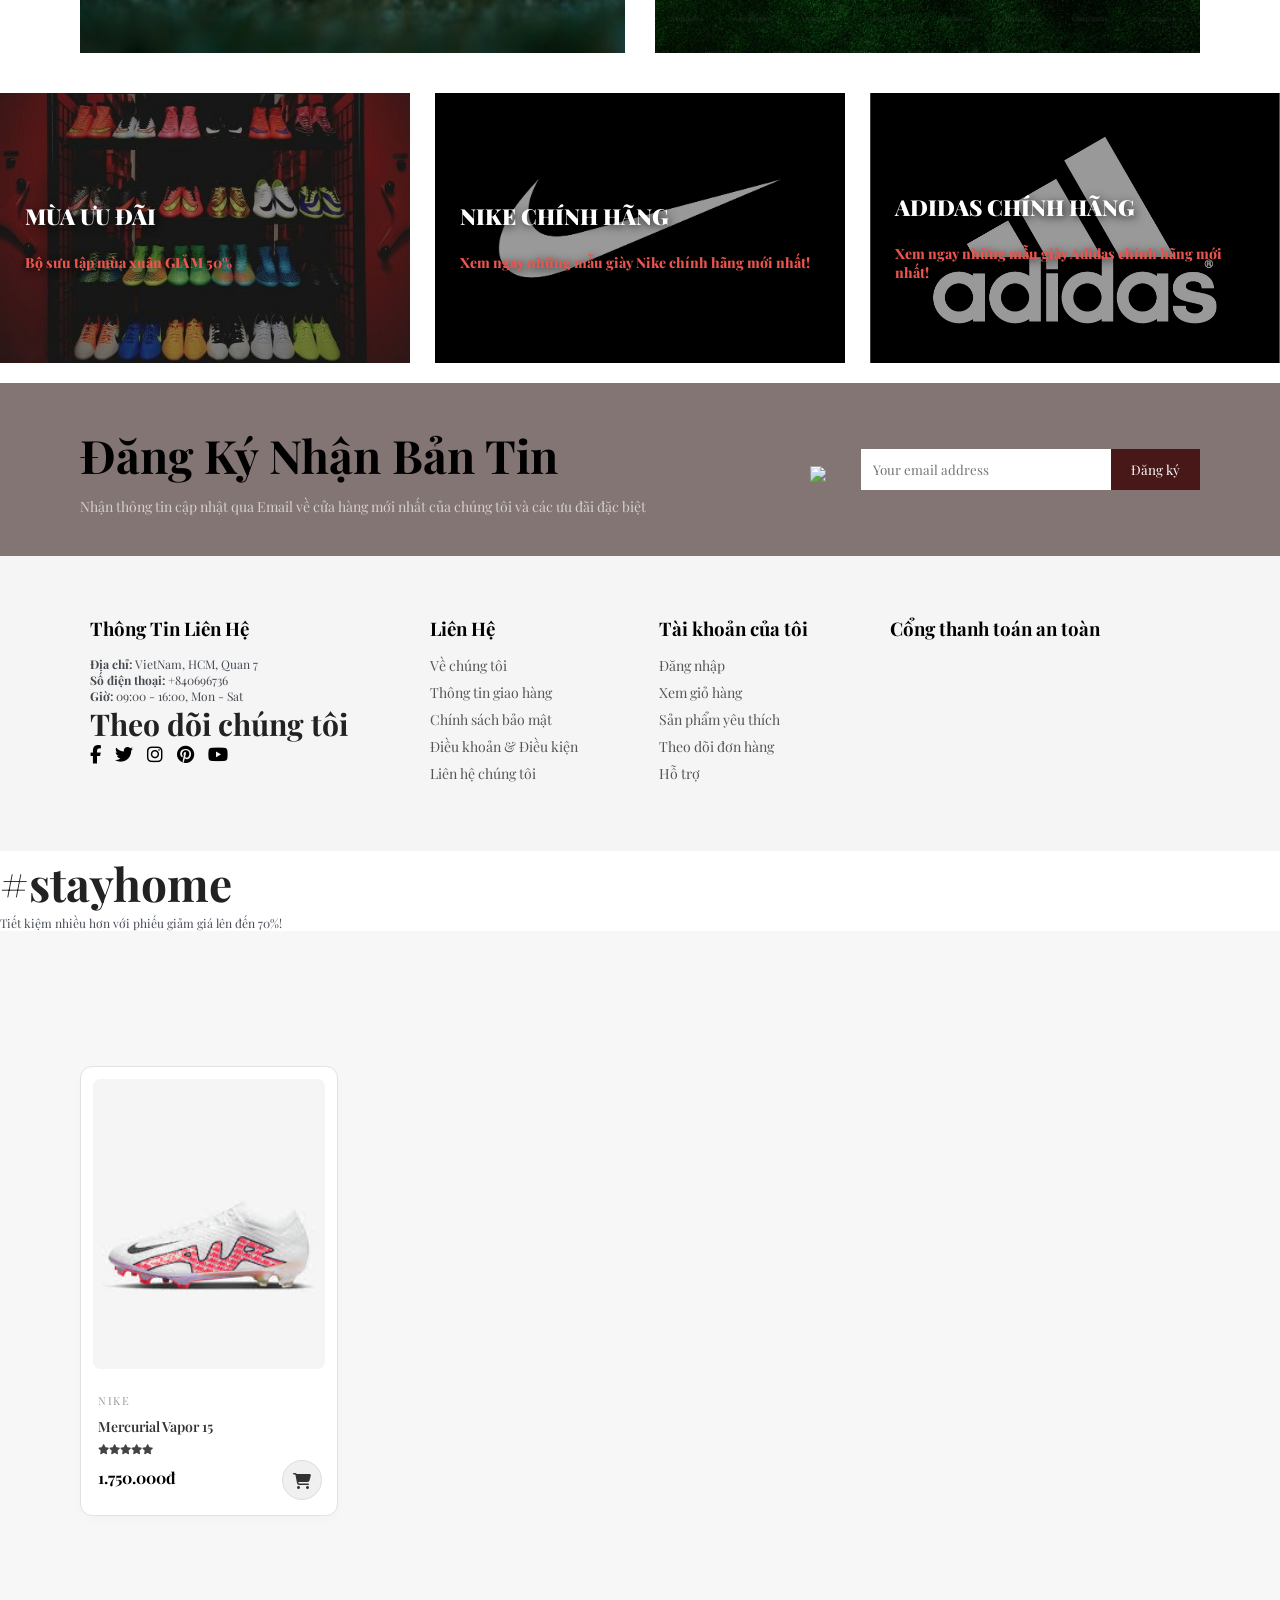
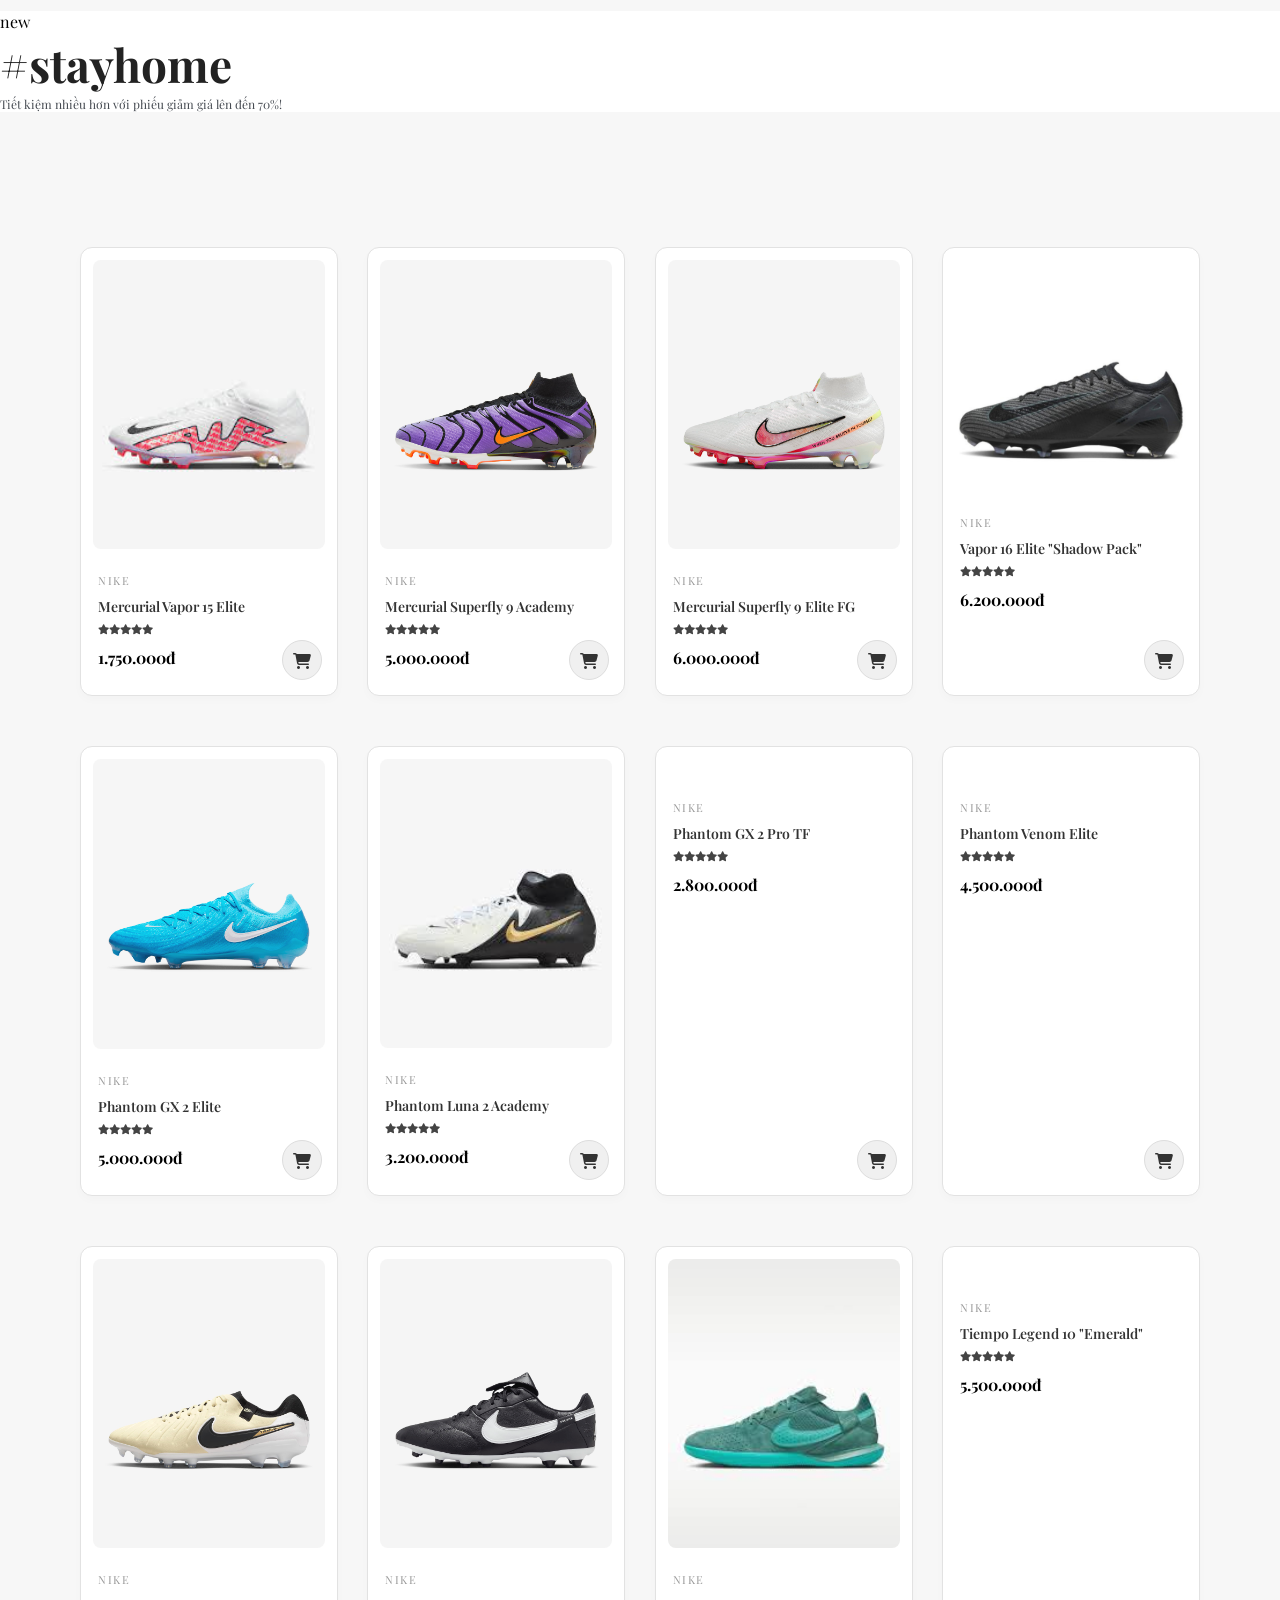
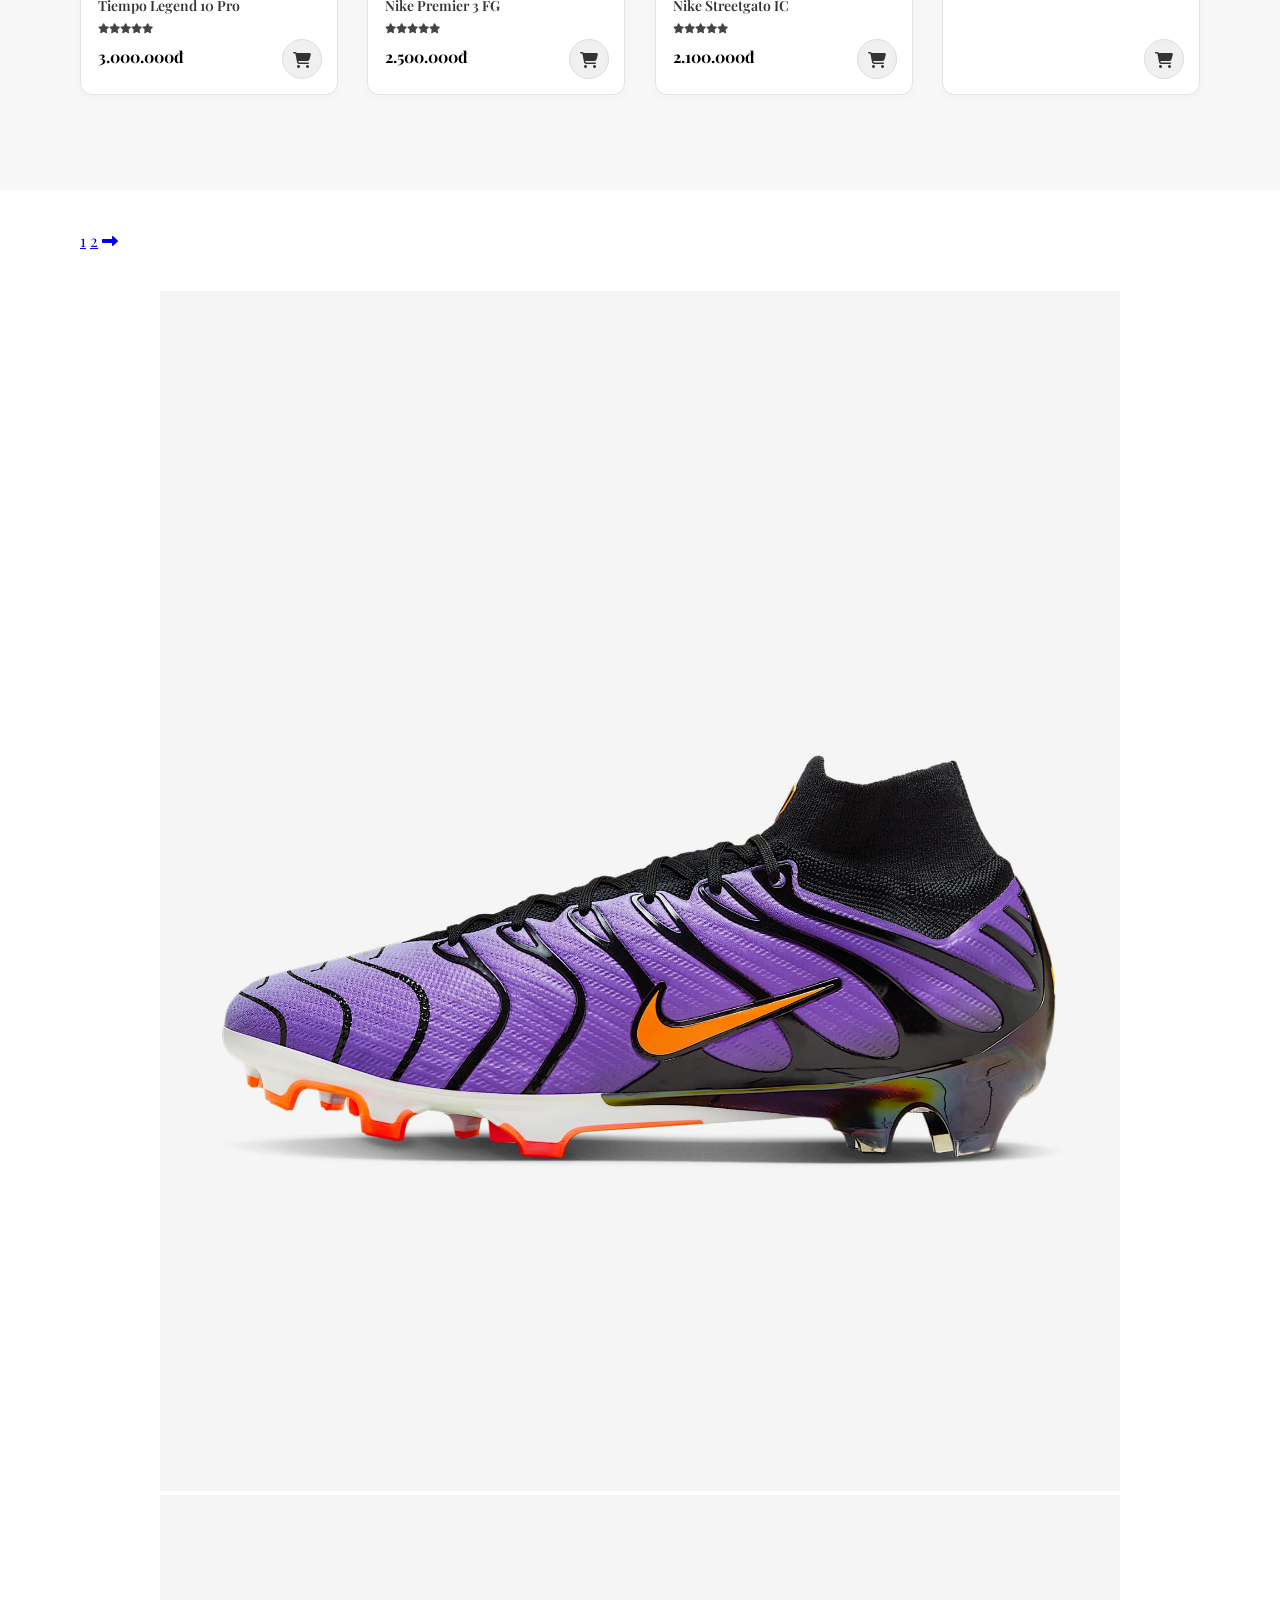
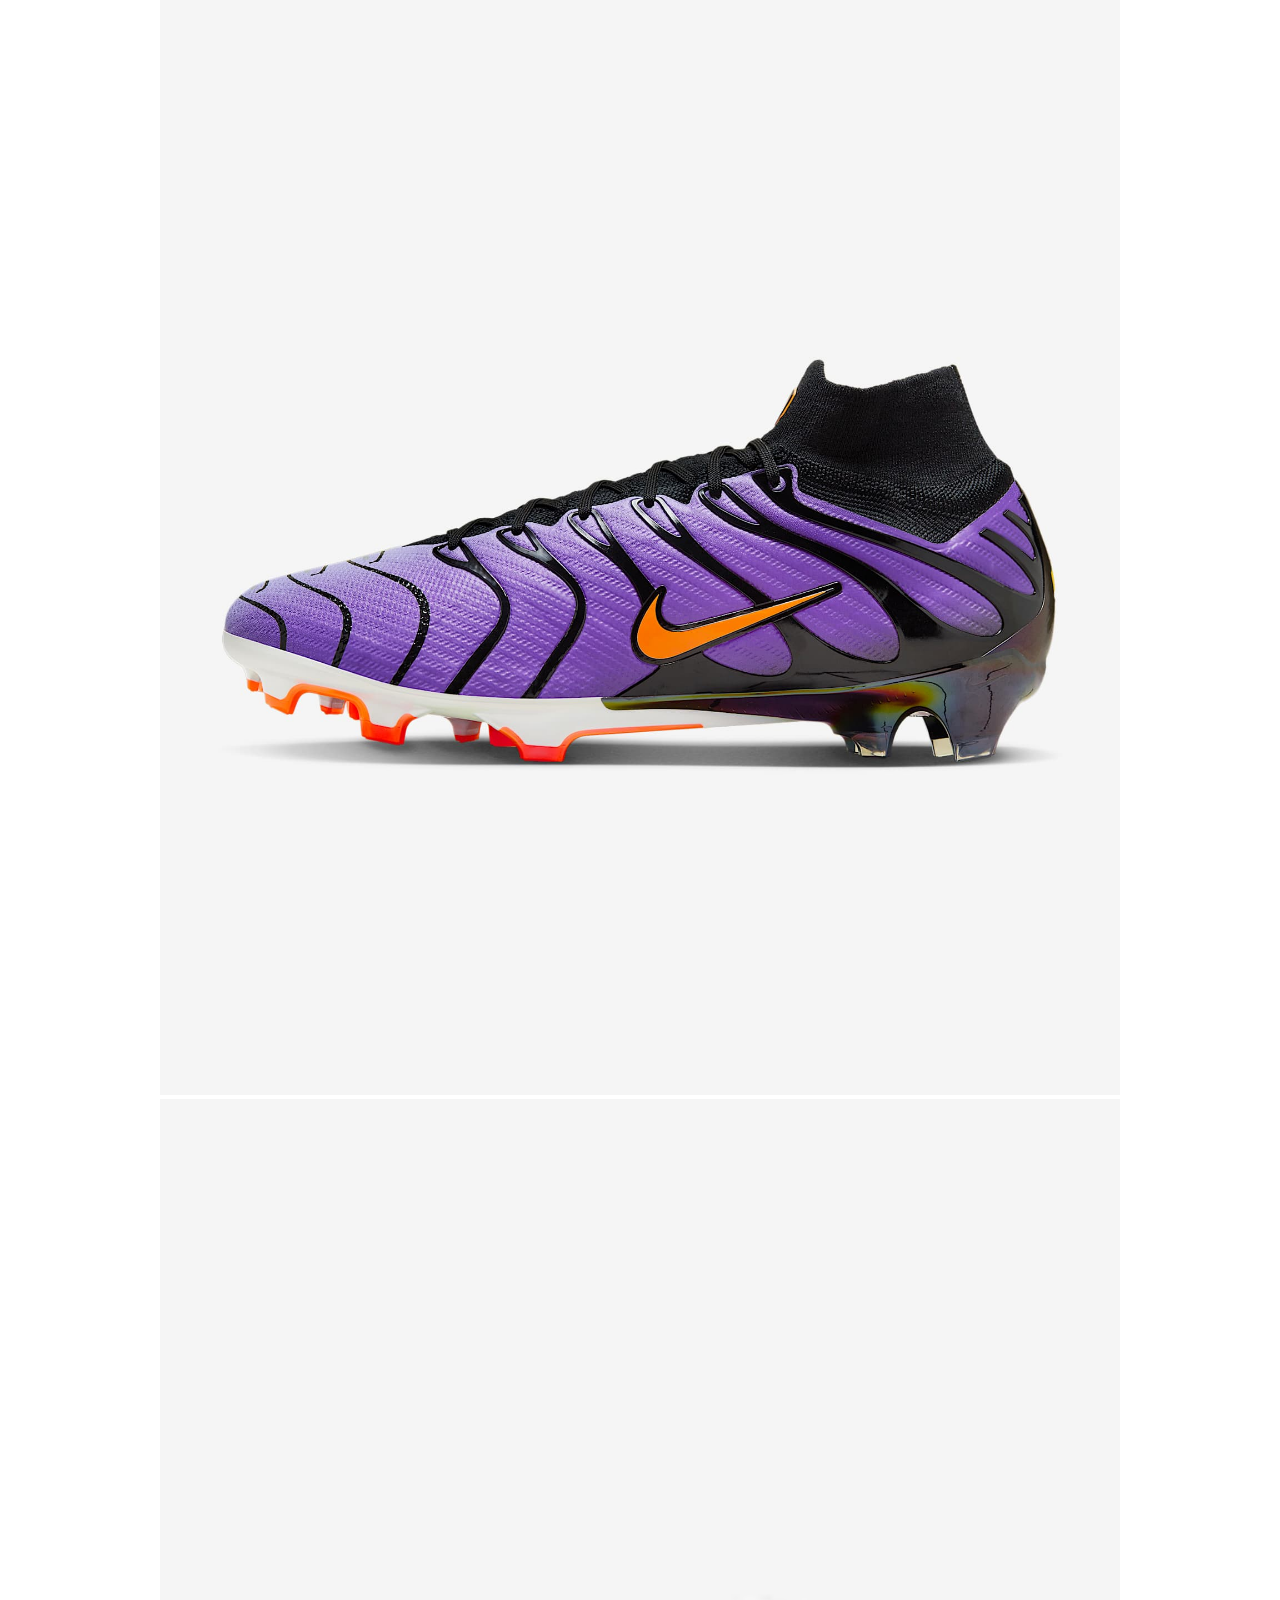
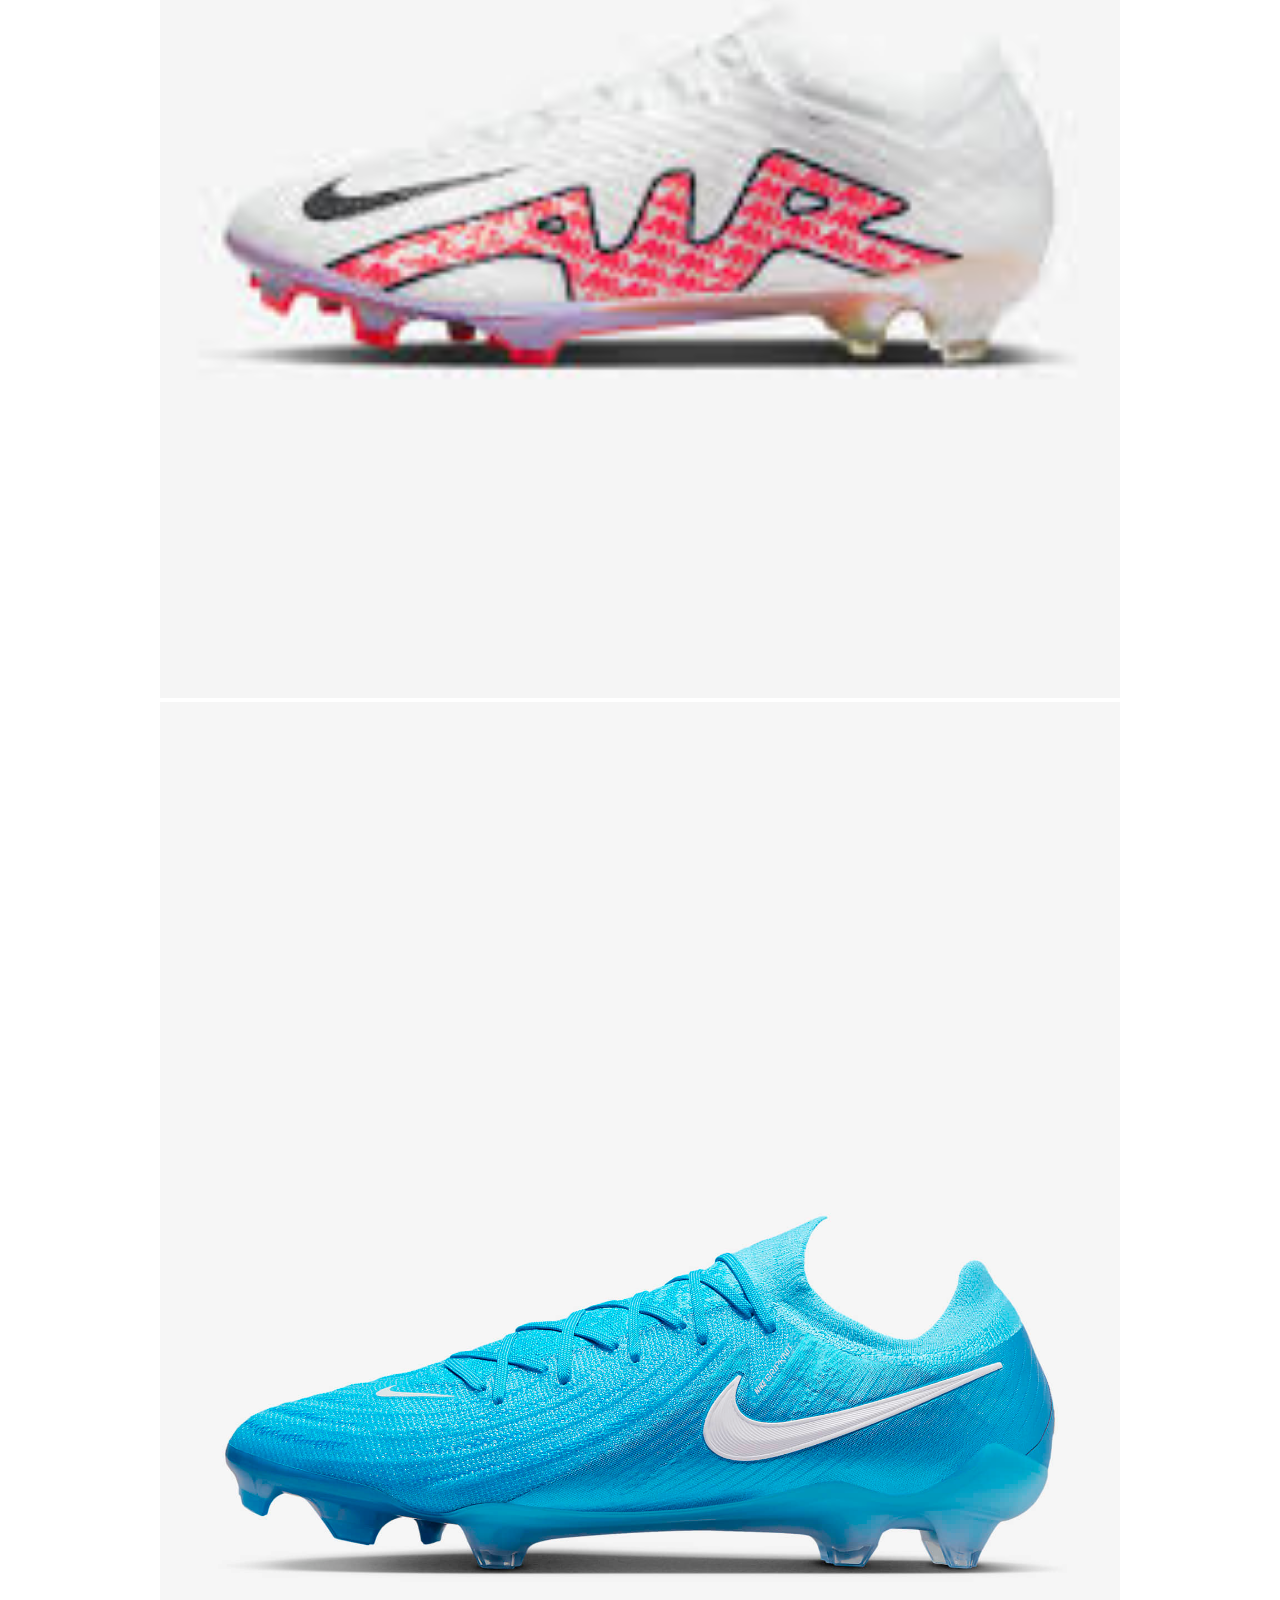
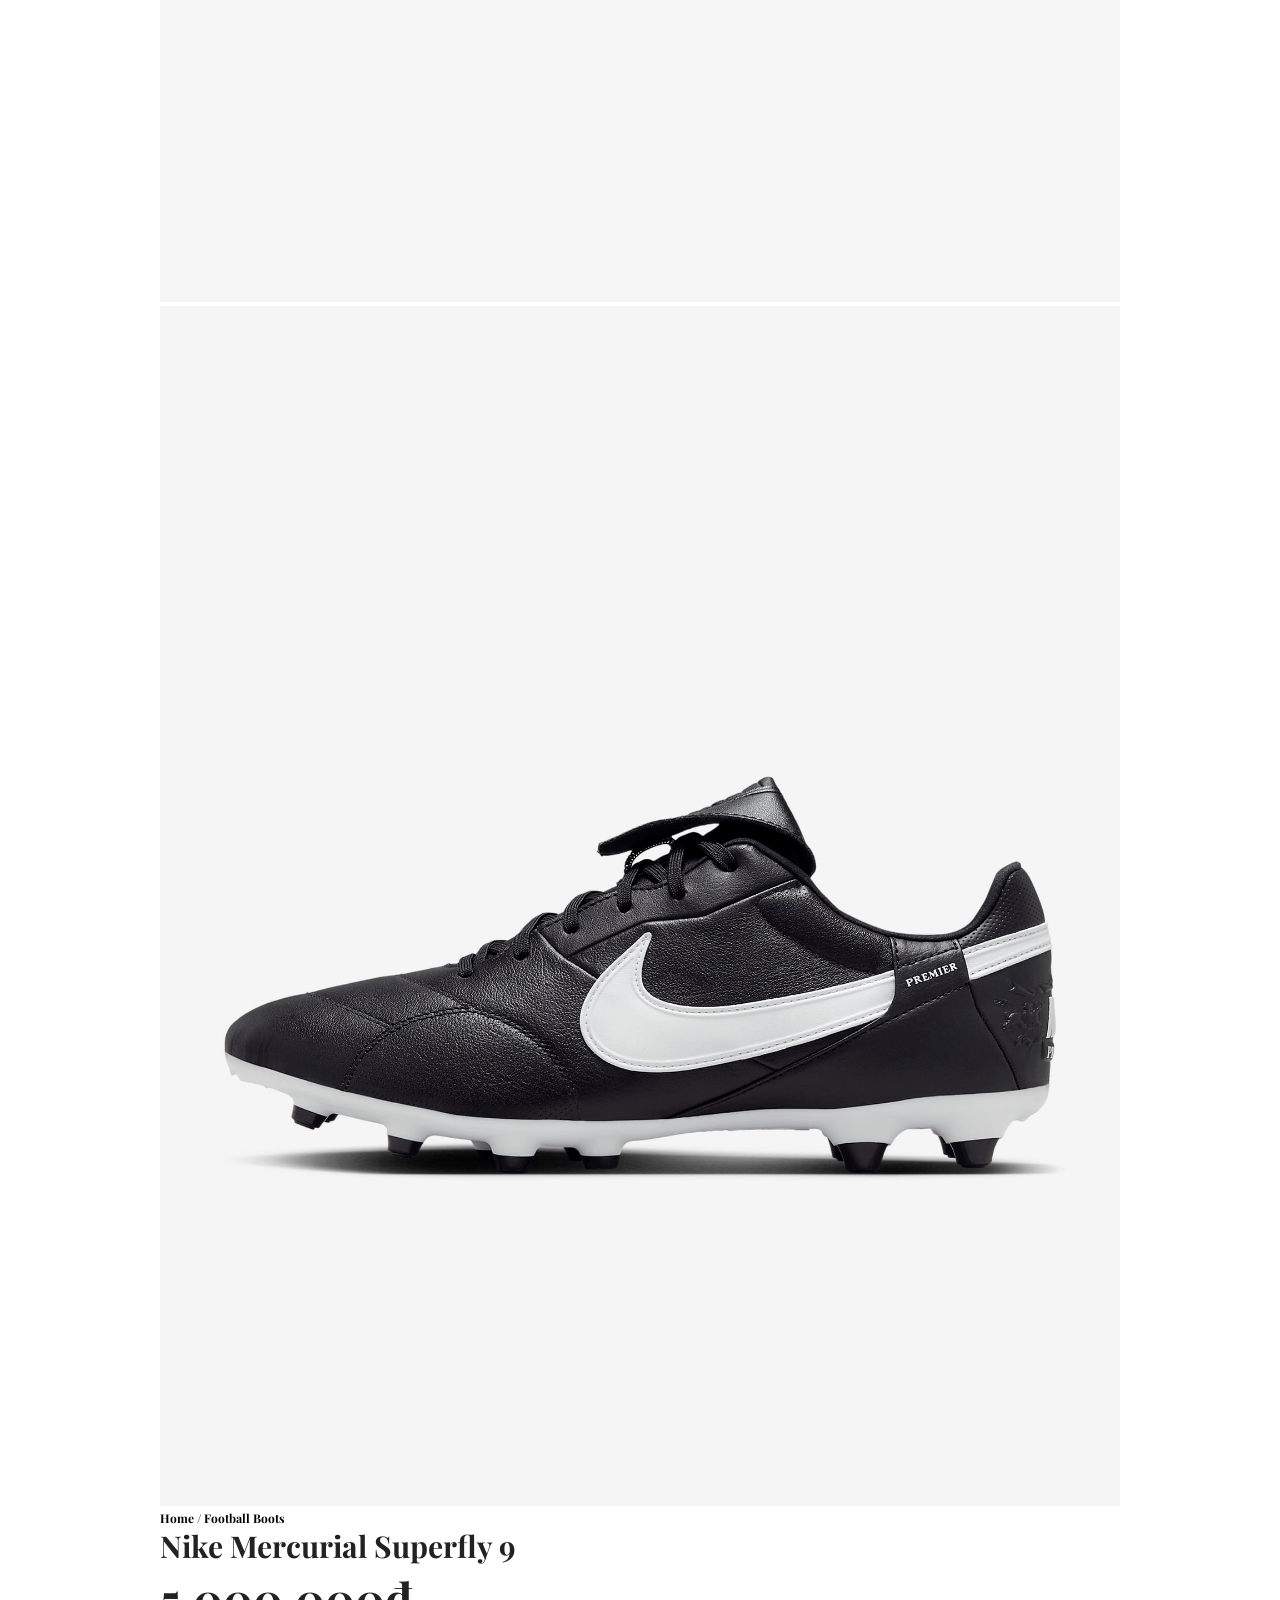
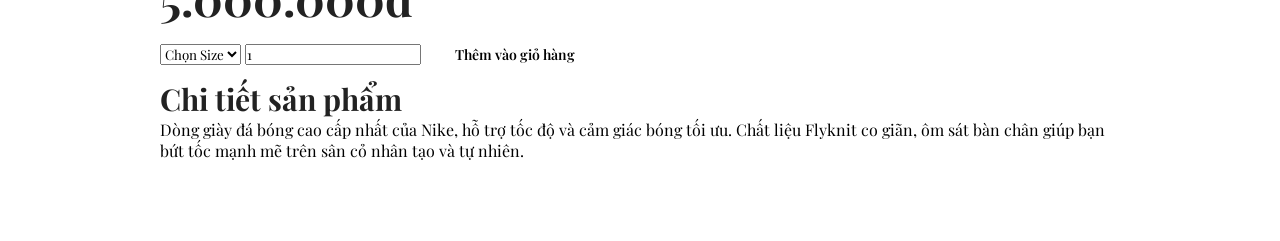
==== commit ba4b17ef: "thêm sp cho shop" ====
--- a/index.html
+++ b/index.html
@@ -451,6 +451,151 @@
         </div>
 </section>
 
+
+
+new
+
+<section id="page-header" class="shop-header">
+    <h2>#stayhome</h2>
+    <p>Tiết kiệm nhiều hơn với phiếu giảm giá lên đến 70%!</p>
+</section>
+
+<section id="product1" class="section-p1">
+   <div class="pro-container">
+    <div class="pro" onclick="window.location.href='product.html';">
+        <img src="img/nike-mercurial-vapor-15.jpg" alt="">
+        <div class="des">
+            <span>Nike</span>
+            <h5>Mercurial Vapor 15 Elite</h5>
+            <div class="star"><i class="fas fa-star"></i><i class="fas fa-star"></i><i class="fas fa-star"></i><i class="fas fa-star"></i><i class="fas fa-star"></i></div>
+            <h4>1.750.000đ</h4>
+        </div>
+        <a href="#"><i class="fa-solid fa-cart-shopping cart"></i></a>
+    </div>
+
+    <div class="pro" onclick="window.location.href='product.html';">
+        <img src="img/nike-mercurial-superfly-9.png" alt="">
+        <div class="des">
+            <span>Nike</span>
+            <h5>Mercurial Superfly 9 Academy</h5>
+            <div class="star"><i class="fas fa-star"></i><i class="fas fa-star"></i><i class="fas fa-star"></i><i class="fas fa-star"></i><i class="fas fa-star"></i></div>
+            <h4>5.000.000đ</h4>
+        </div>
+        <a href="#"><i class="fa-solid fa-cart-shopping cart"></i></a>
+    </div>
+
+    <div class="pro" onclick="window.location.href='product.html';">
+        <img src="img/nike-mercurial-superfly-9-elite.png" alt="">
+        <div class="des">
+            <span>Nike</span>
+            <h5>Mercurial Superfly 9 Elite FG</h5>
+            <div class="star"><i class="fas fa-star"></i><i class="fas fa-star"></i><i class="fas fa-star"></i><i class="fas fa-star"></i><i class="fas fa-star"></i></div>
+            <h4>6.000.000đ</h4>
+        </div>
+        <a href="#"><i class="fa-solid fa-cart-shopping cart"></i></a>
+    </div>
+
+    <div class="pro" onclick="window.location.href='product.html';">
+        <img src="img/Giay-Nike-Zoom-Mercurial-Vapor-16-Elite-FG-2024-Shadow-Pack-FQ1457-002.jpg" alt="">
+        <div class="des">
+            <span>Nike</span>
+            <h5>Vapor 16 Elite "Shadow Pack"</h5>
+            <div class="star"><i class="fas fa-star"></i><i class="fas fa-star"></i><i class="fas fa-star"></i><i class="fas fa-star"></i><i class="fas fa-star"></i></div>
+            <h4>6.200.000đ</h4>
+        </div>
+        <a href="#"><i class="fa-solid fa-cart-shopping cart"></i></a>
+    </div>
+
+    <div class="pro" onclick="window.location.href='product.html';">
+        <img src="img/nike-phantom-gx-2-elite.png" alt="">
+        <div class="des">
+            <span>Nike</span>
+            <h5>Phantom GX 2 Elite</h5>
+            <div class="star"><i class="fas fa-star"></i><i class="fas fa-star"></i><i class="fas fa-star"></i><i class="fas fa-star"></i><i class="fas fa-star"></i></div>
+            <h4>5.000.000đ</h4>
+        </div>
+        <a href="#"><i class="fa-solid fa-cart-shopping cart"></i></a>
+    </div>
+
+    <div class="pro" onclick="window.location.href='product.html';">
+        <img src="img/nike-phantom-luna-2-academy.jpg" alt="">
+        <div class="des">
+            <span>Nike</span>
+            <h5>Phantom Luna 2 Academy</h5>
+            <div class="star"><i class="fas fa-star"></i><i class="fas fa-star"></i><i class="fas fa-star"></i><i class="fas fa-star"></i><i class="fas fa-star"></i></div>
+            <h4>3.200.000đ</h4>
+        </div>
+        <a href="#"><i class="fa-solid fa-cart-shopping cart"></i></a>
+    </div>
+
+    <div class="pro" onclick="window.location.href='product.html';">
+        <img src="img/nike-phantom-gx-2-pro.png" alt=""> <div class="des">
+            <span>Nike</span>
+            <h5>Phantom GX 2 Pro TF</h5>
+            <div class="star"><i class="fas fa-star"></i><i class="fas fa-star"></i><i class="fas fa-star"></i><i class="fas fa-star"></i><i class="fas fa-star"></i></div>
+            <h4>2.800.000đ</h4>
+        </div>
+        <a href="#"><i class="fa-solid fa-cart-shopping cart"></i></a>
+    </div>
+
+    <div class="pro" onclick="window.location.href='product.html';">
+        <img src="img/nike-phantom-venom.jpg" alt="">
+        <div class="des">
+            <span>Nike</span>
+            <h5>Phantom Venom Elite</h5>
+            <div class="star"><i class="fas fa-star"></i><i class="fas fa-star"></i><i class="fas fa-star"></i><i class="fas fa-star"></i><i class="fas fa-star"></i></div>
+            <h4>4.500.000đ</h4>
+        </div>
+        <a href="#"><i class="fa-solid fa-cart-shopping cart"></i></a>
+    </div>
+
+    <div class="pro" onclick="window.location.href='product.html';">
+        <img src="img/nike-tiempo-legend-10-pro.png" alt="">
+        <div class="des">
+            <span>Nike</span>
+            <h5>Tiempo Legend 10 Pro</h5>
+            <div class="star"><i class="fas fa-star"></i><i class="fas fa-star"></i><i class="fas fa-star"></i><i class="fas fa-star"></i><i class="fas fa-star"></i></div>
+            <h4>3.000.000đ</h4>
+        </div>
+        <a href="#"><i class="fa-solid fa-cart-shopping cart"></i></a>
+    </div>
+
+    <div class="pro" onclick="window.location.href='product.html';">
+        <img src="img/nike-premier-3.png" alt="">
+        <div class="des">
+            <span>Nike</span>
+            <h5>Nike Premier 3 FG</h5>
+            <div class="star"><i class="fas fa-star"></i><i class="fas fa-star"></i><i class="fas fa-star"></i><i class="fas fa-star"></i><i class="fas fa-star"></i></div>
+            <h4>2.500.000đ</h4>
+        </div>
+        <a href="#"><i class="fa-solid fa-cart-shopping cart"></i></a>
+    </div>
+
+    <div class="pro" onclick="window.location.href='product.html';">
+        <img src="img/nike-streetgato.jpg" alt="">
+        <div class="des">
+            <span>Nike</span>
+            <h5>Nike Streetgato IC</h5>
+            <div class="star"><i class="fas fa-star"></i><i class="fas fa-star"></i><i class="fas fa-star"></i><i class="fas fa-star"></i><i class="fas fa-star"></i></div>
+            <h4>2.100.000đ</h4>
+        </div>
+        <a href="#"><i class="fa-solid fa-cart-shopping cart"></i></a>
+    </div>
+
+    <div class="pro" onclick="window.location.href='product.html';">
+        <img src="img/nike-tiempo-emerald.jpg" alt="">
+        <div class="des">
+            <span>Nike</span>
+            <h5>Tiempo Legend 10 "Emerald"</h5>
+            <div class="star"><i class="fas fa-star"></i><i class="fas fa-star"></i><i class="fas fa-star"></i><i class="fas fa-star"></i><i class="fas fa-star"></i></div>
+            <h4>5.500.000đ</h4>
+        </div>
+        <a href="#"><i class="fa-solid fa-cart-shopping cart"></i></a>
+    </div>
+</div>
+        
+        </div>
+</section>
 <section id="pagination" class="section-p1">
     <a href="shop.html">1</a>
     <a href="#">2</a>
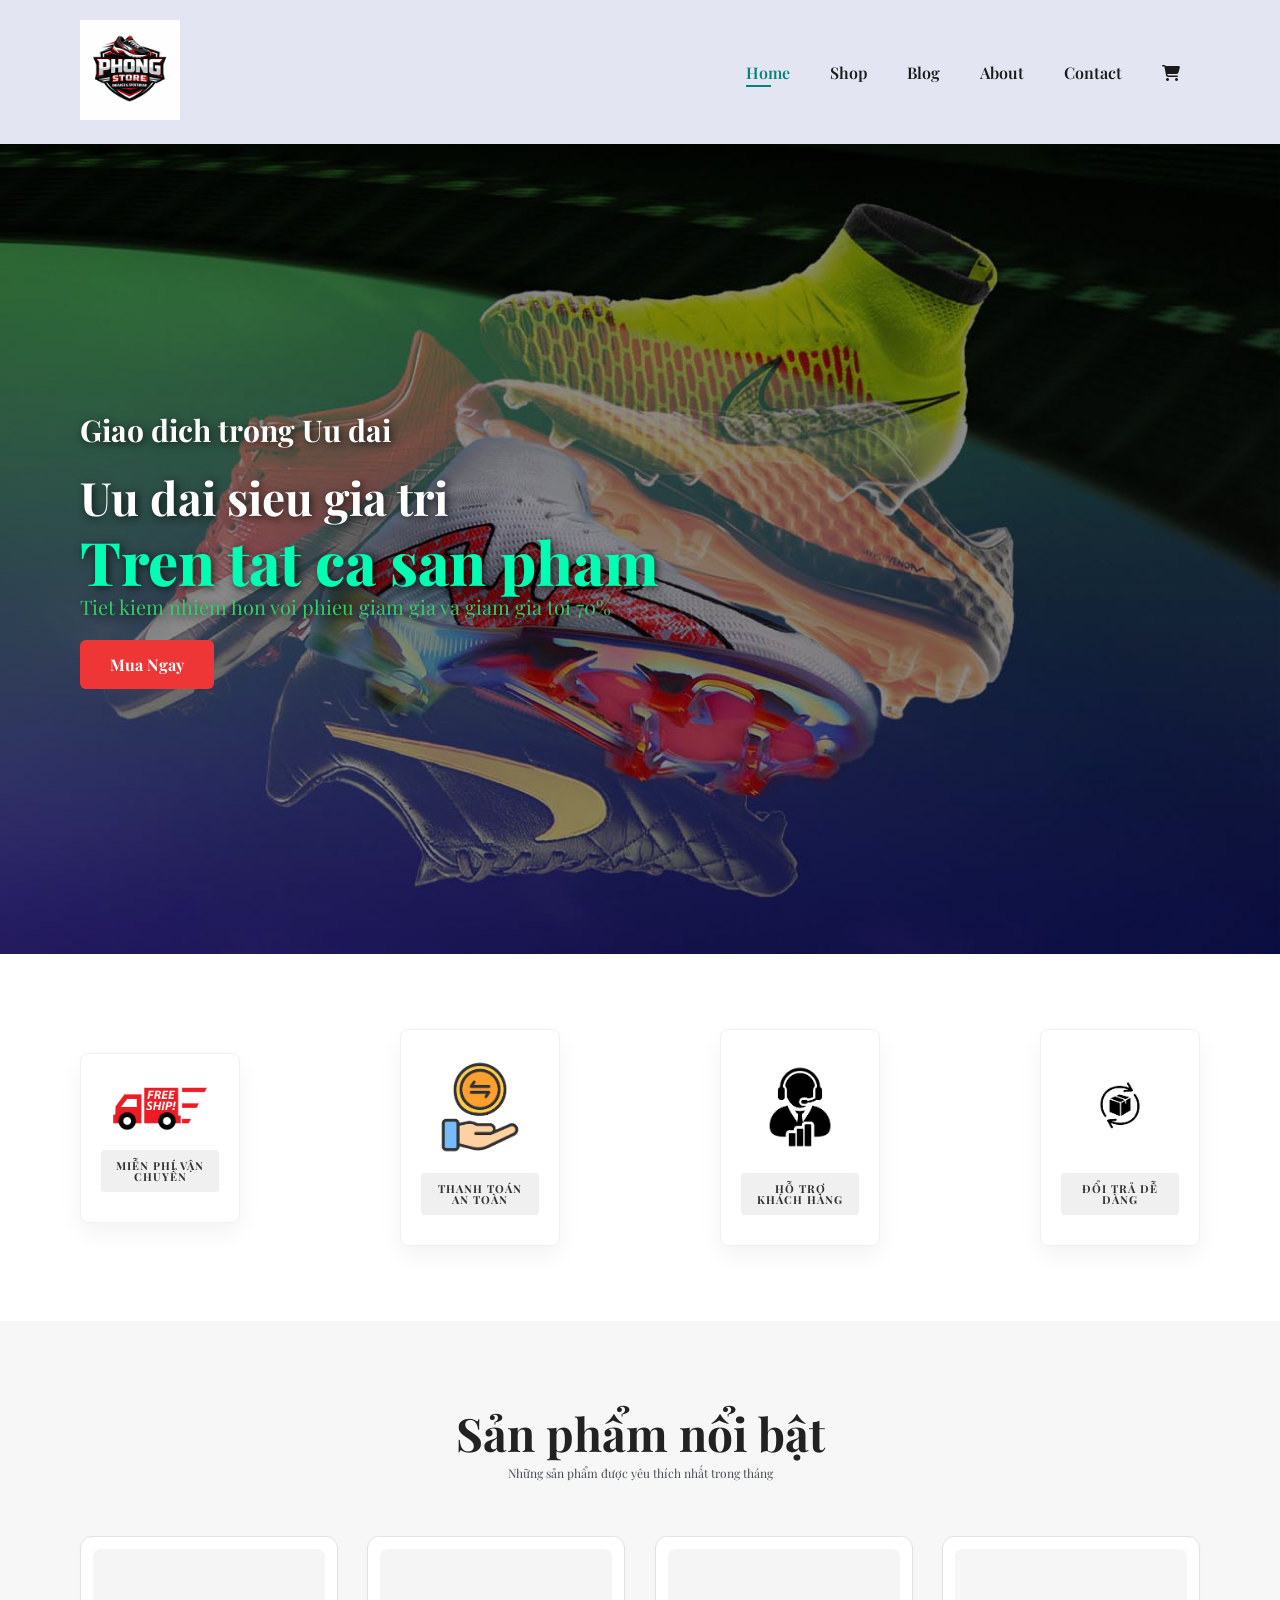
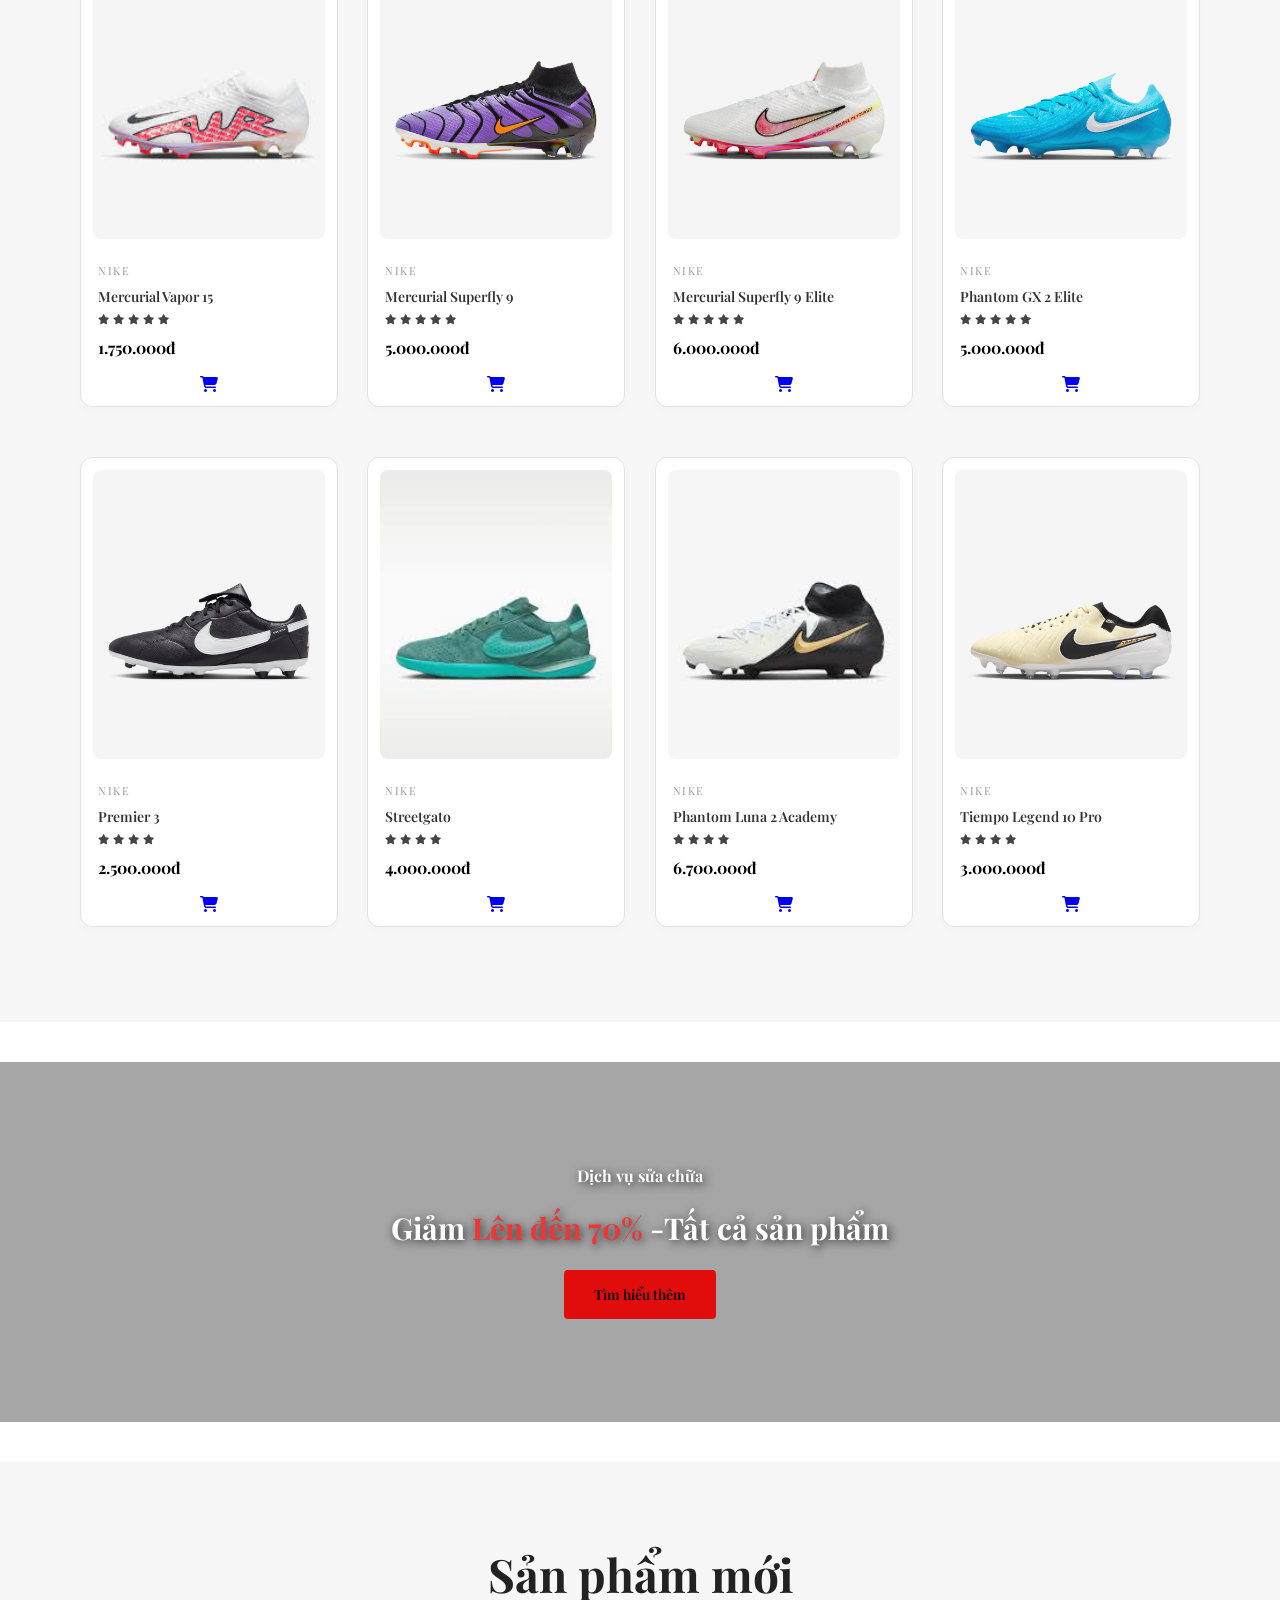
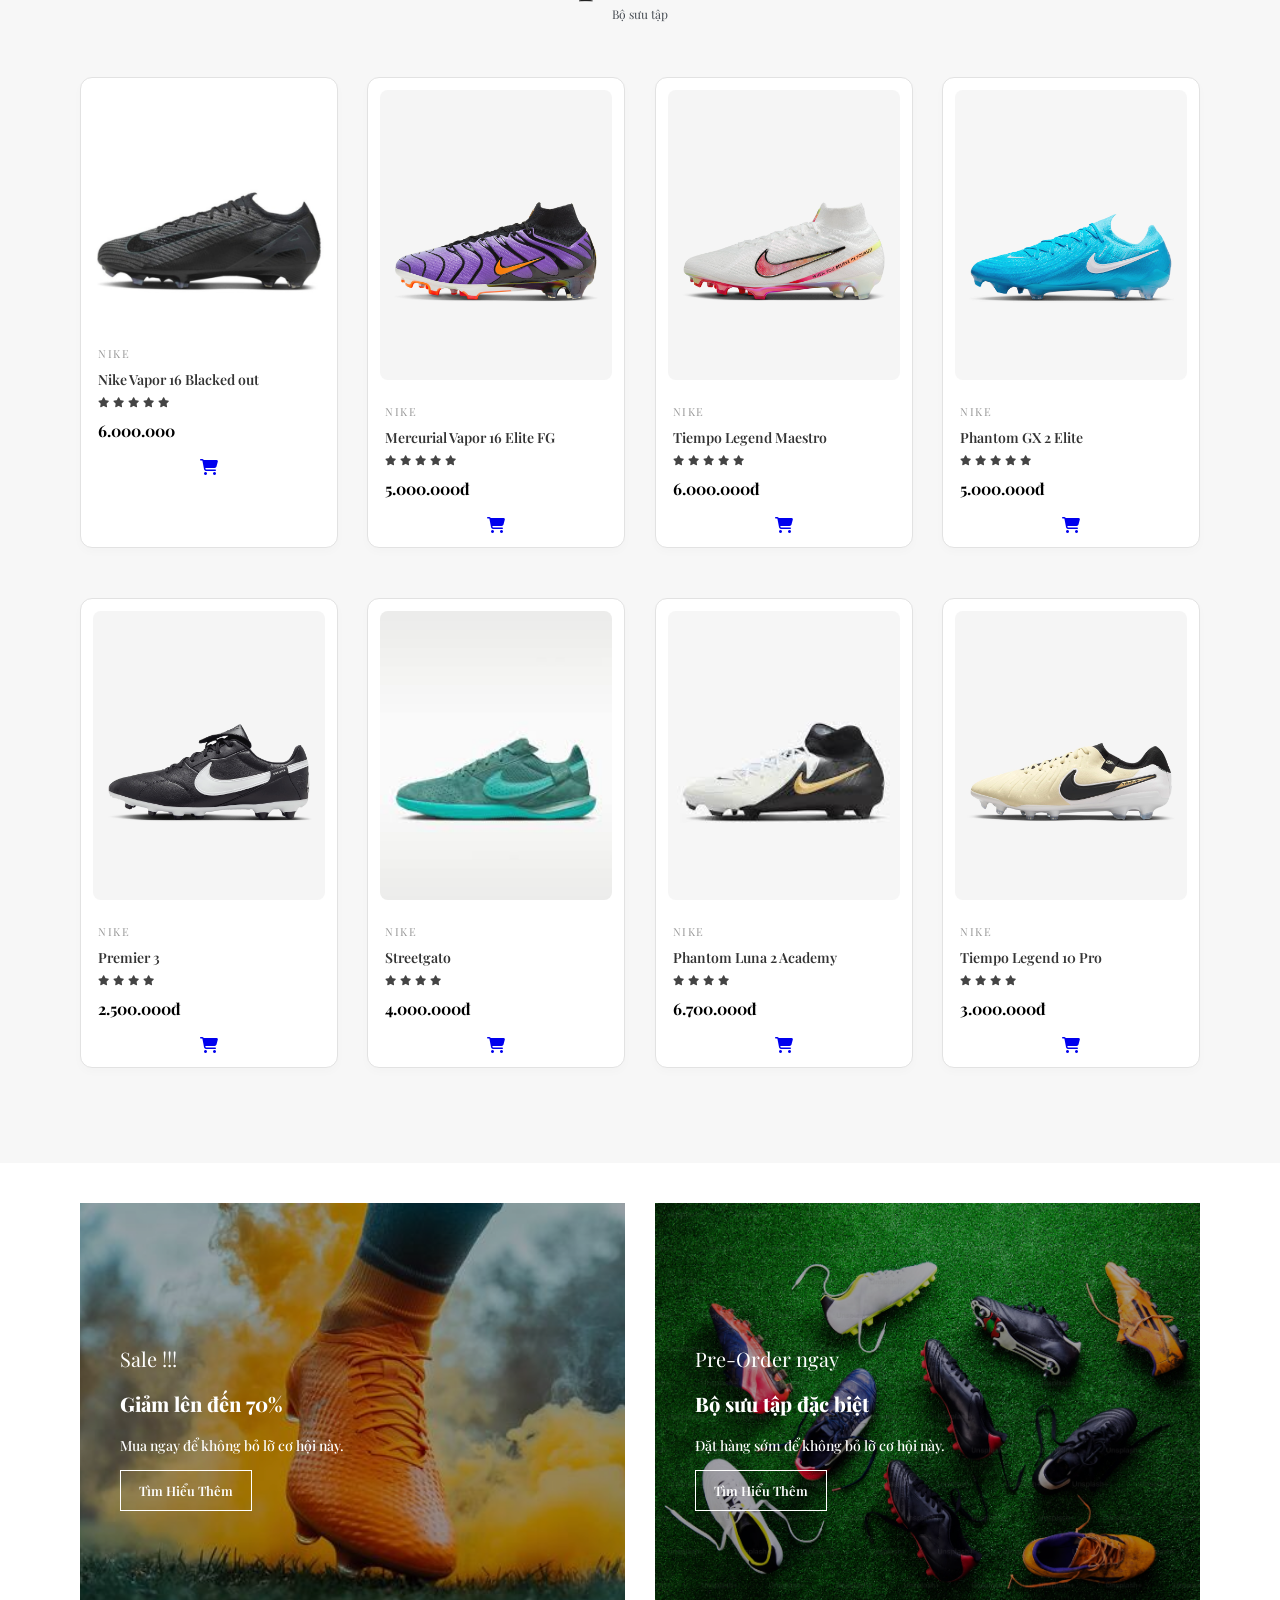
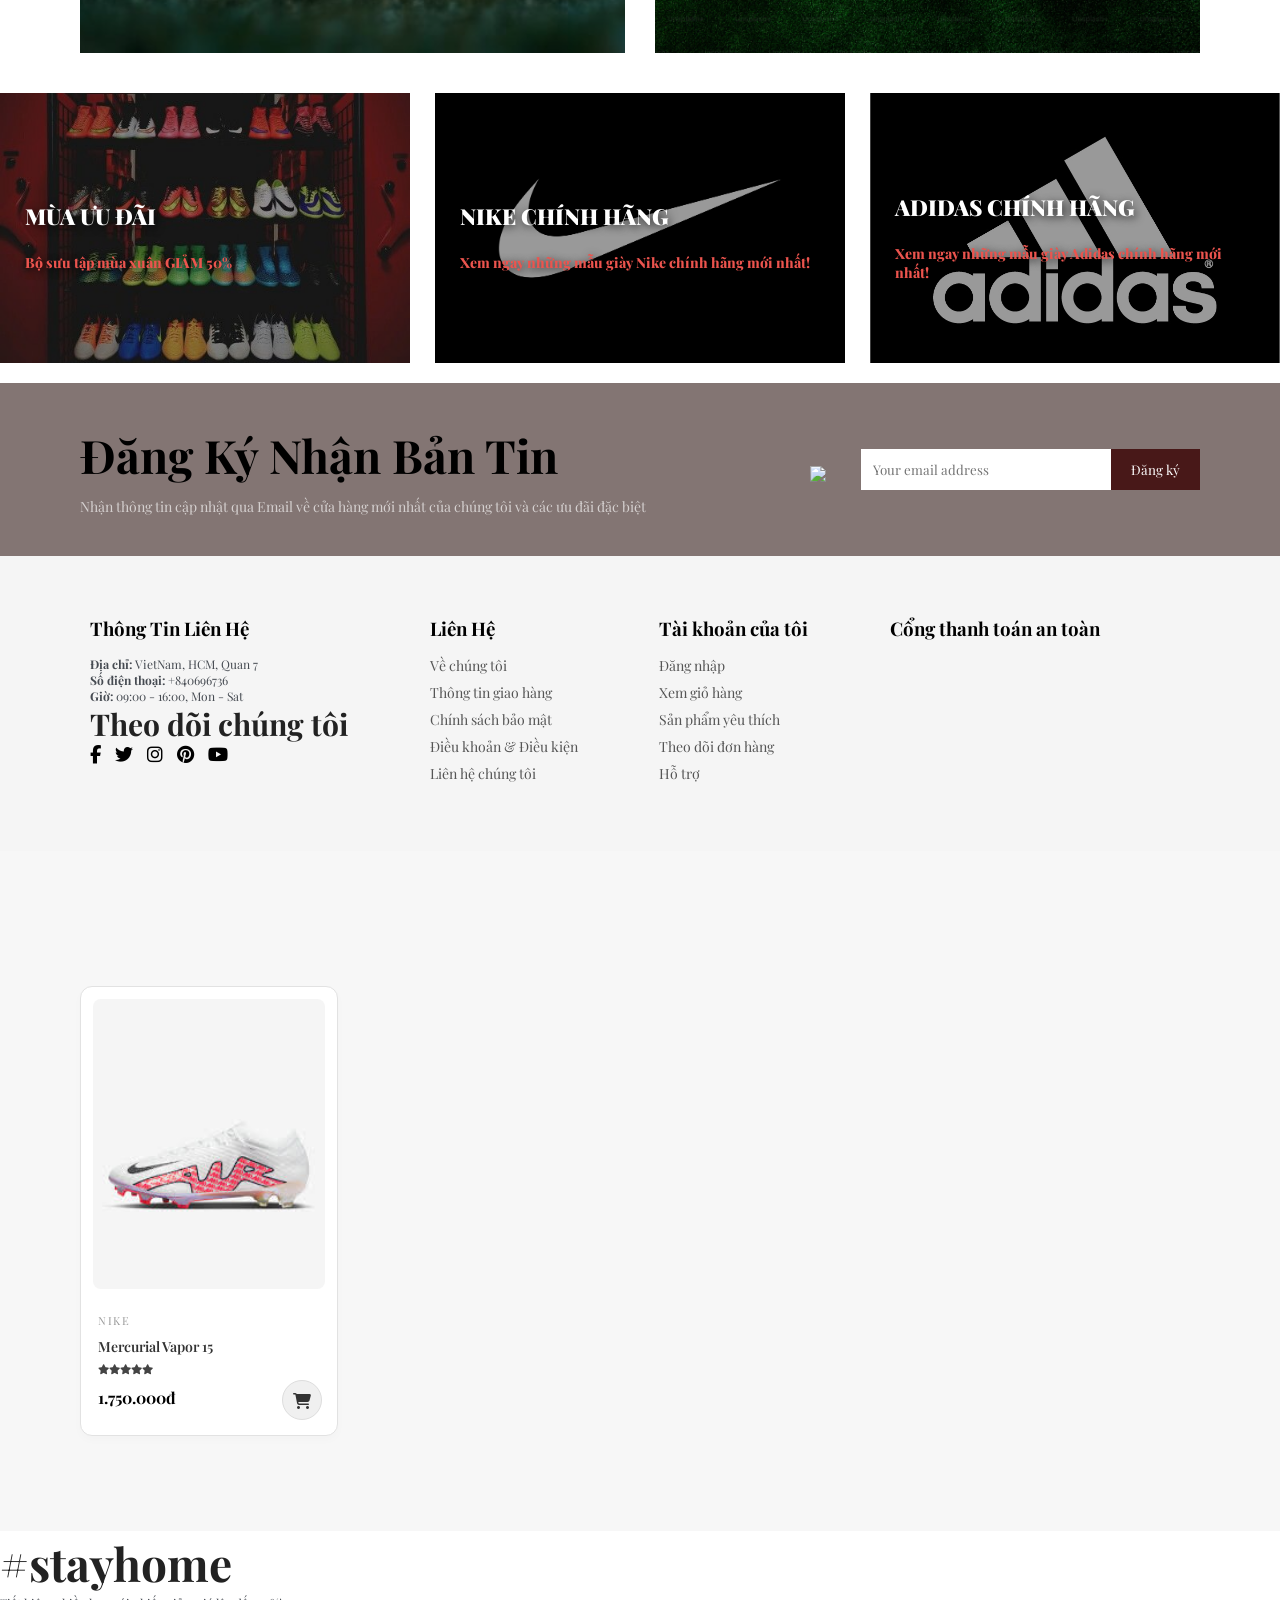
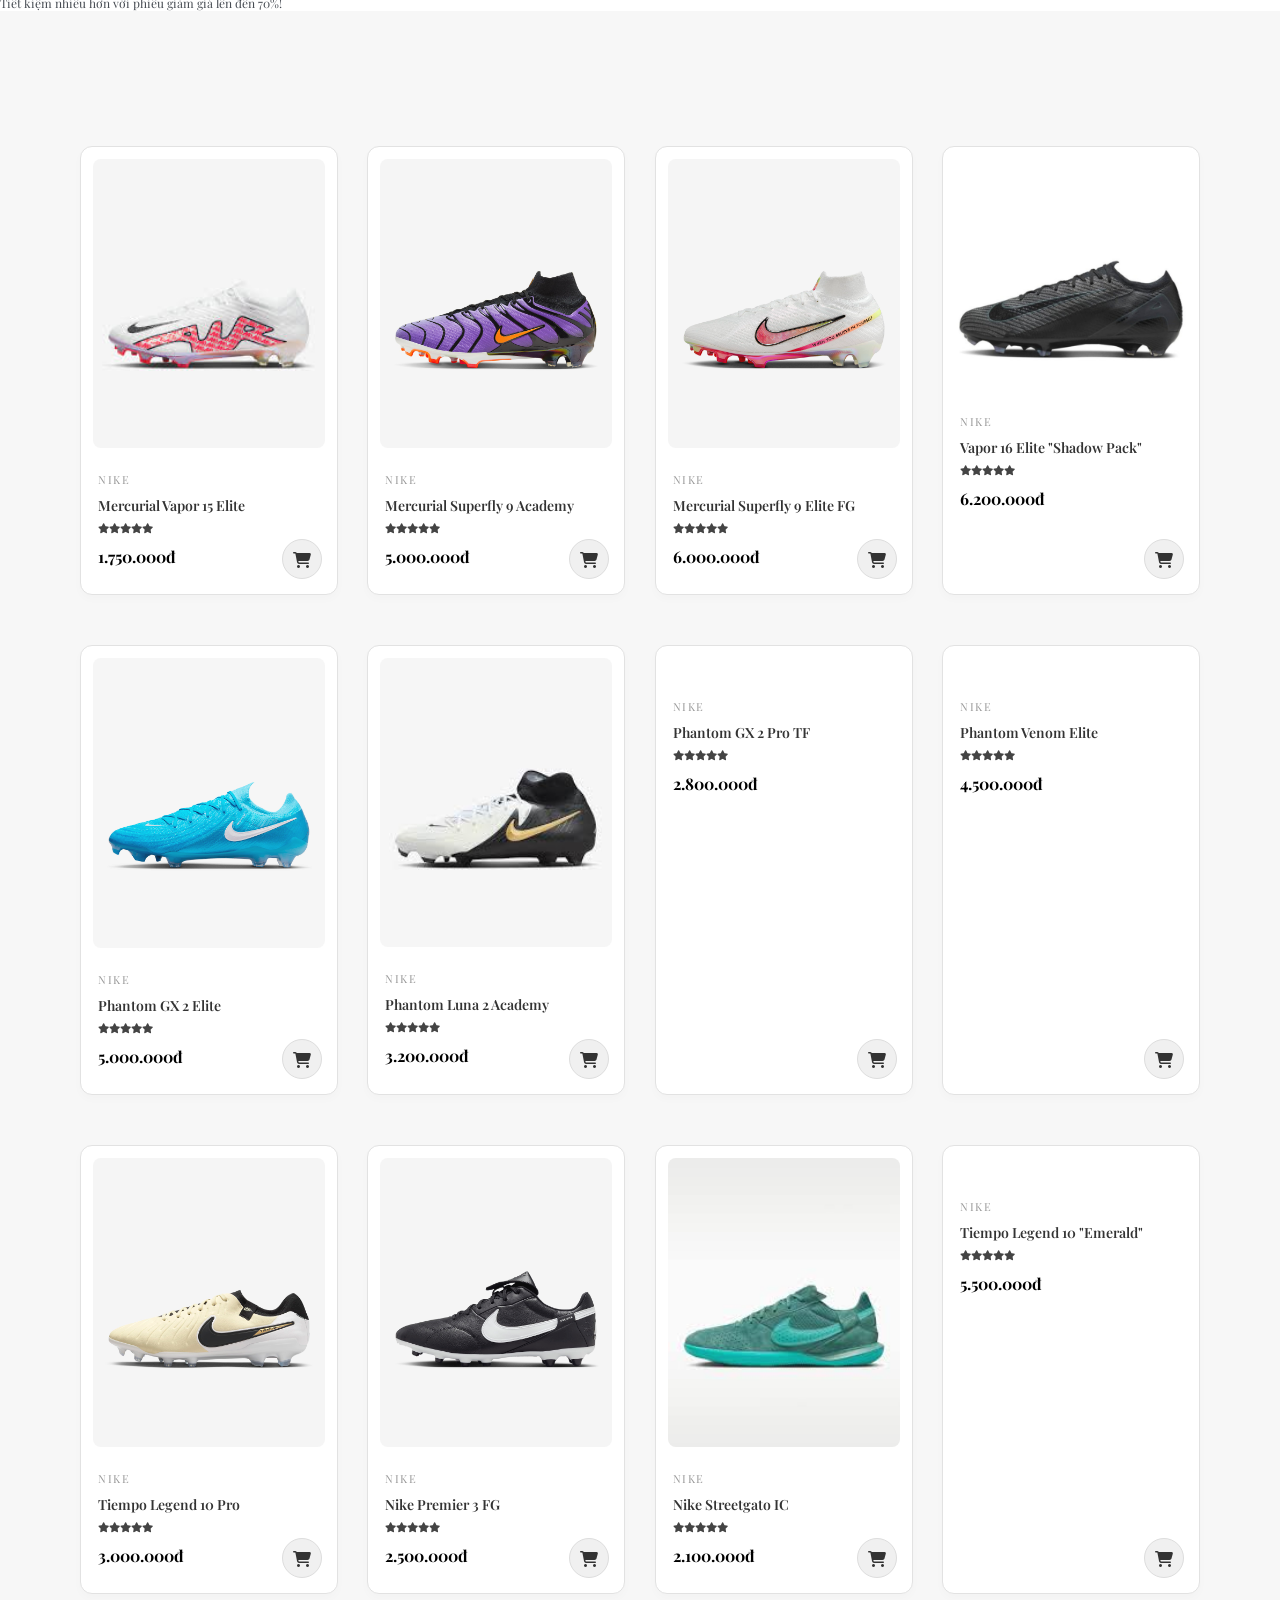
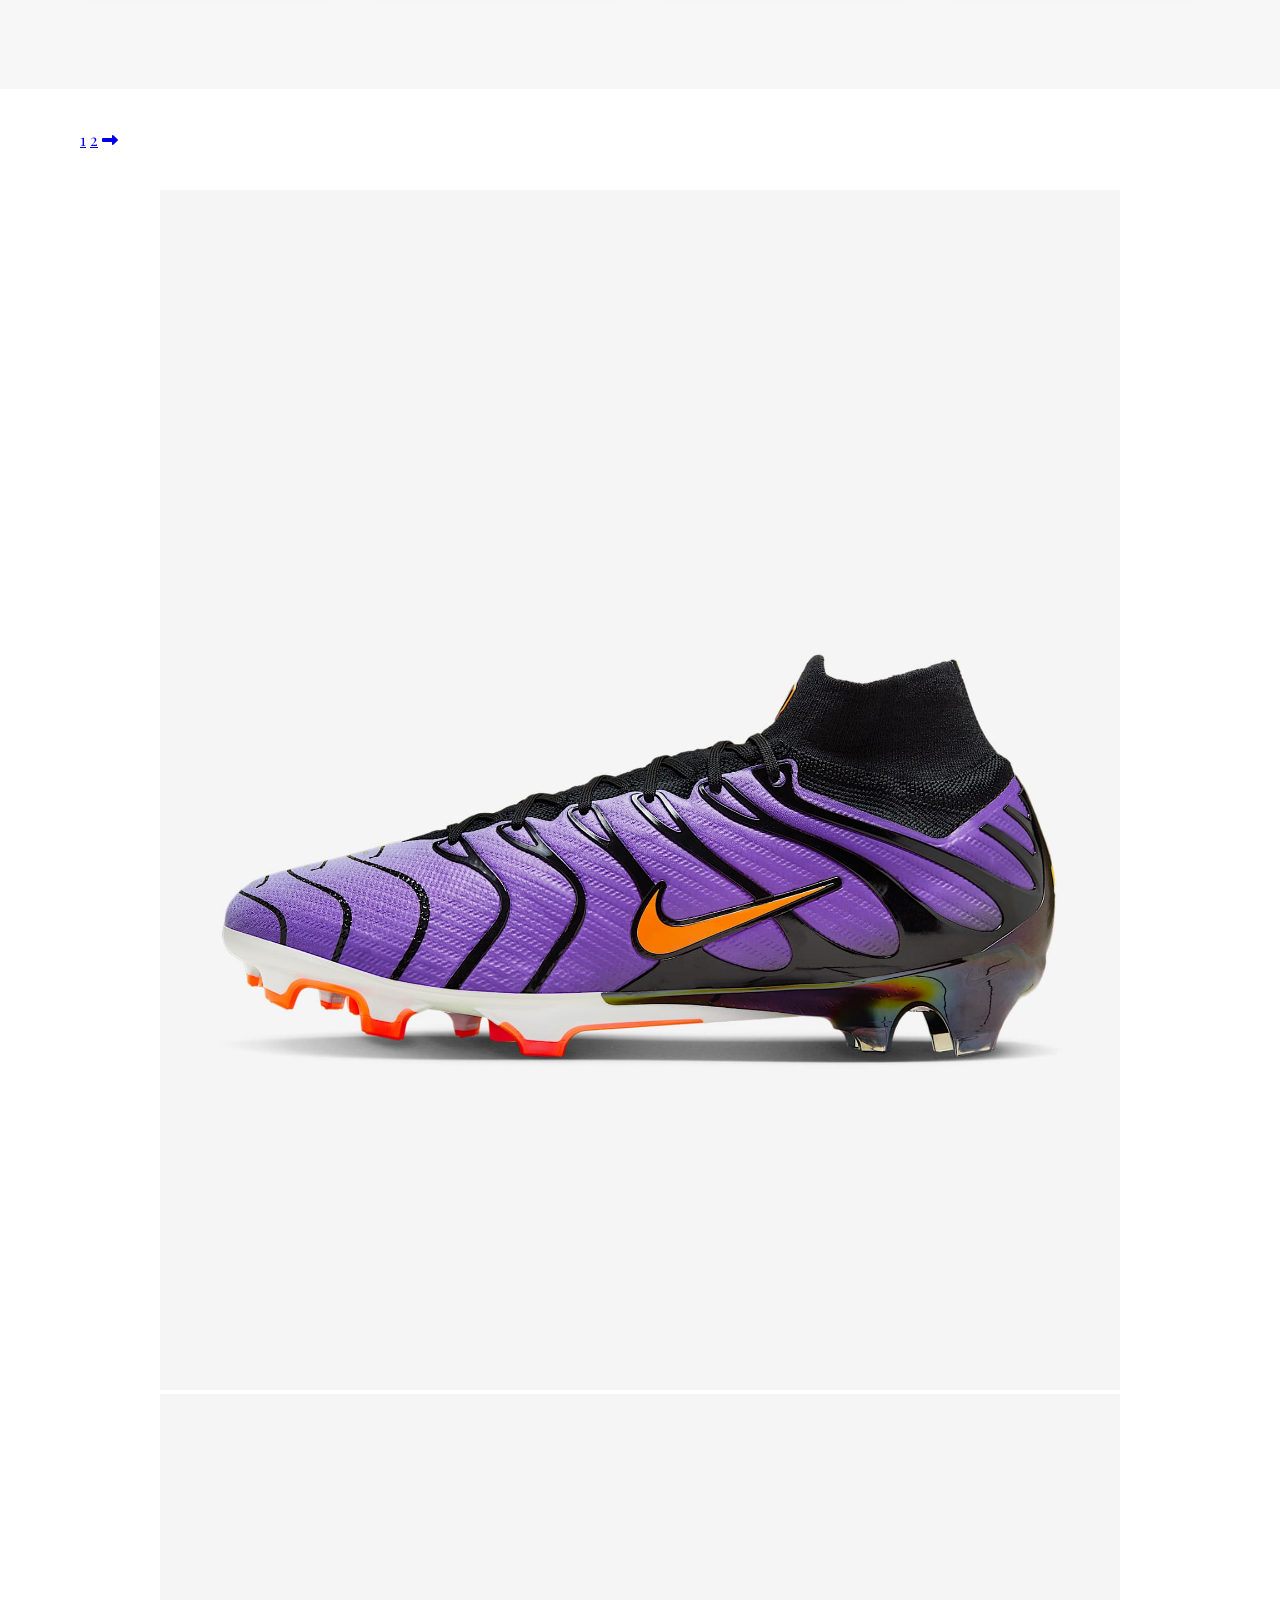
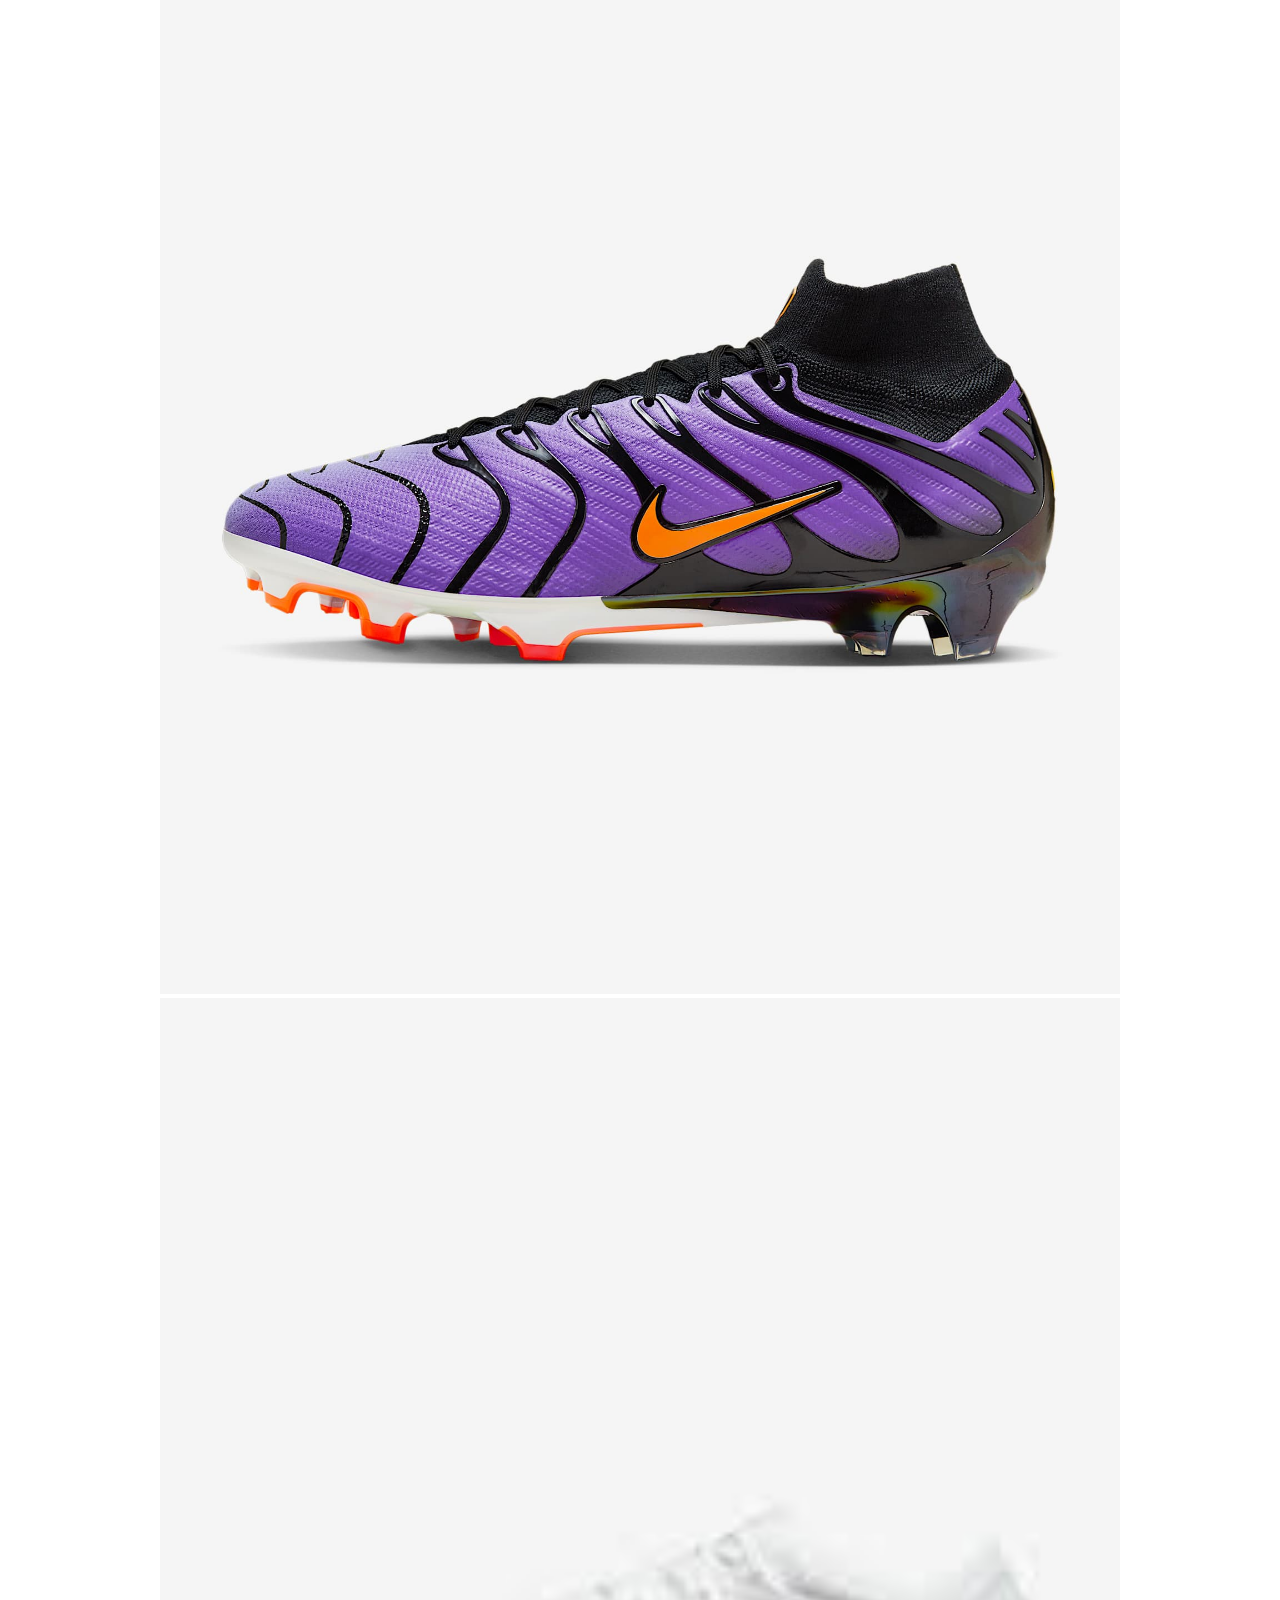
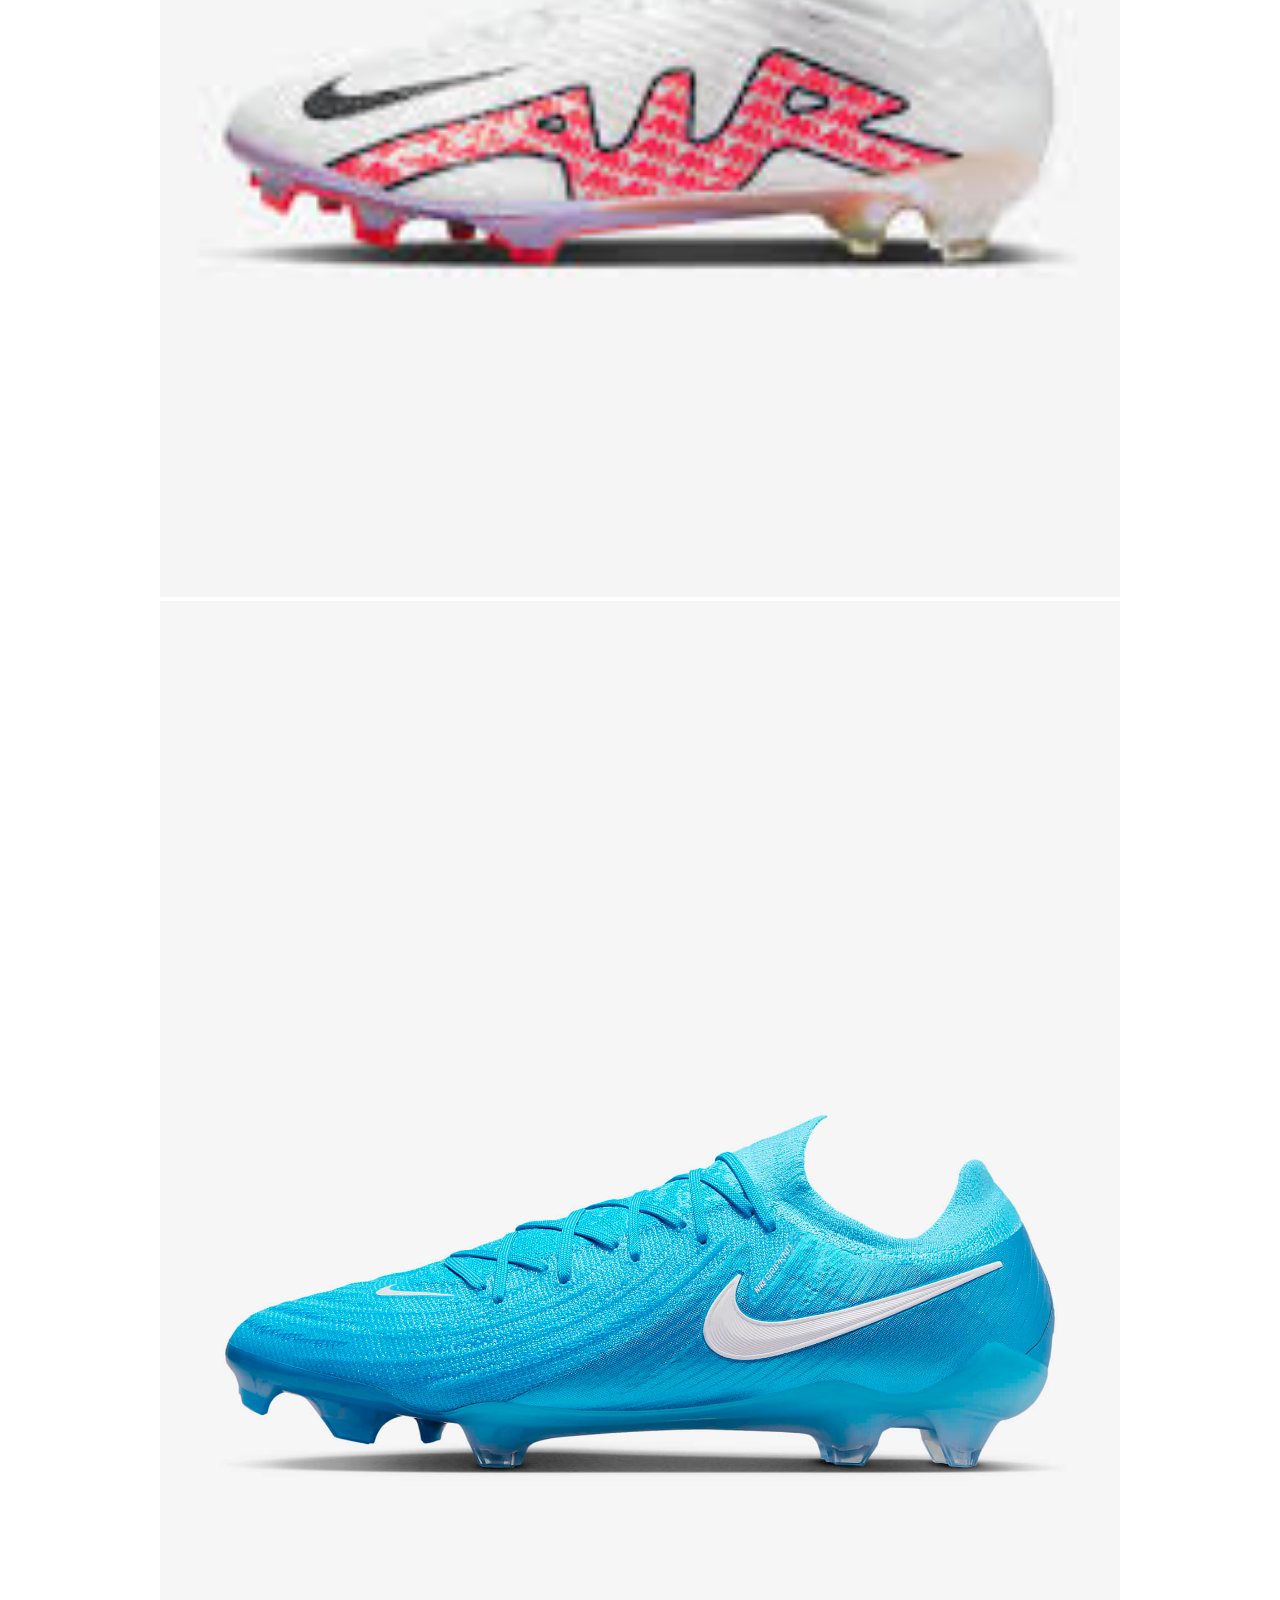
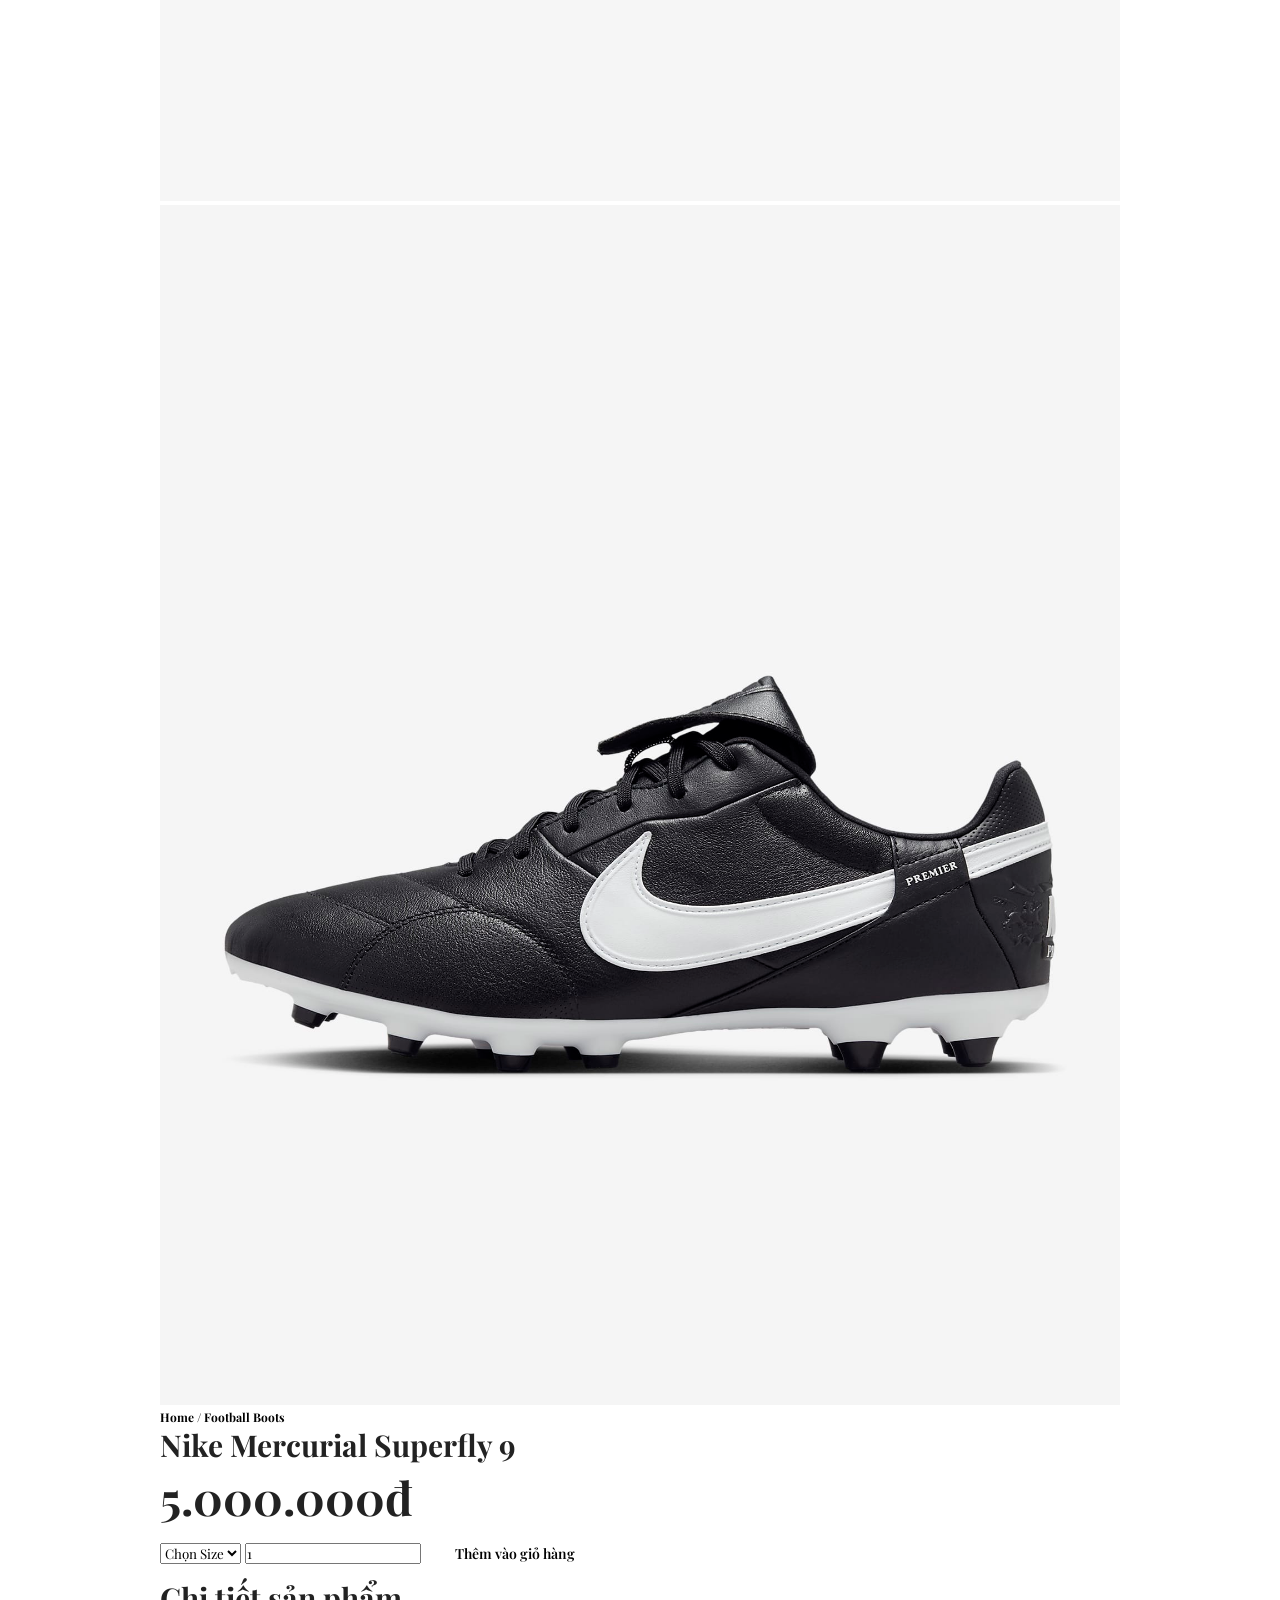
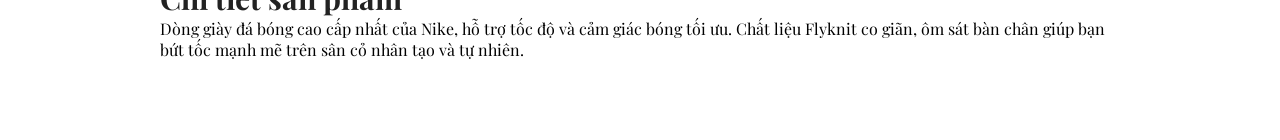
==== commit 1dc2d34f: "fixx" ====
--- a/index.html
+++ b/index.html
@@ -429,10 +429,6 @@
 
 </footer>
 <script src="script.js"></script>
-<section id="page-header" class="shop-header">
-    <h2>#stayhome</h2>
-    <p>Tiết kiệm nhiều hơn với phiếu giảm giá lên đến 70%!</p>
-</section>
 
 <section id="product1" class="section-p1">
     <div class="pro-container">
@@ -452,9 +448,6 @@
 </section>
 
 
-
-new
-
 <section id="page-header" class="shop-header">
     <h2>#stayhome</h2>
     <p>Tiết kiệm nhiều hơn với phiếu giảm giá lên đến 70%!</p>
@@ -594,7 +587,6 @@
     </div>
 </div>
         
-        </div>
 </section>
 <section id="pagination" class="section-p1">
     <a href="shop.html">1</a>
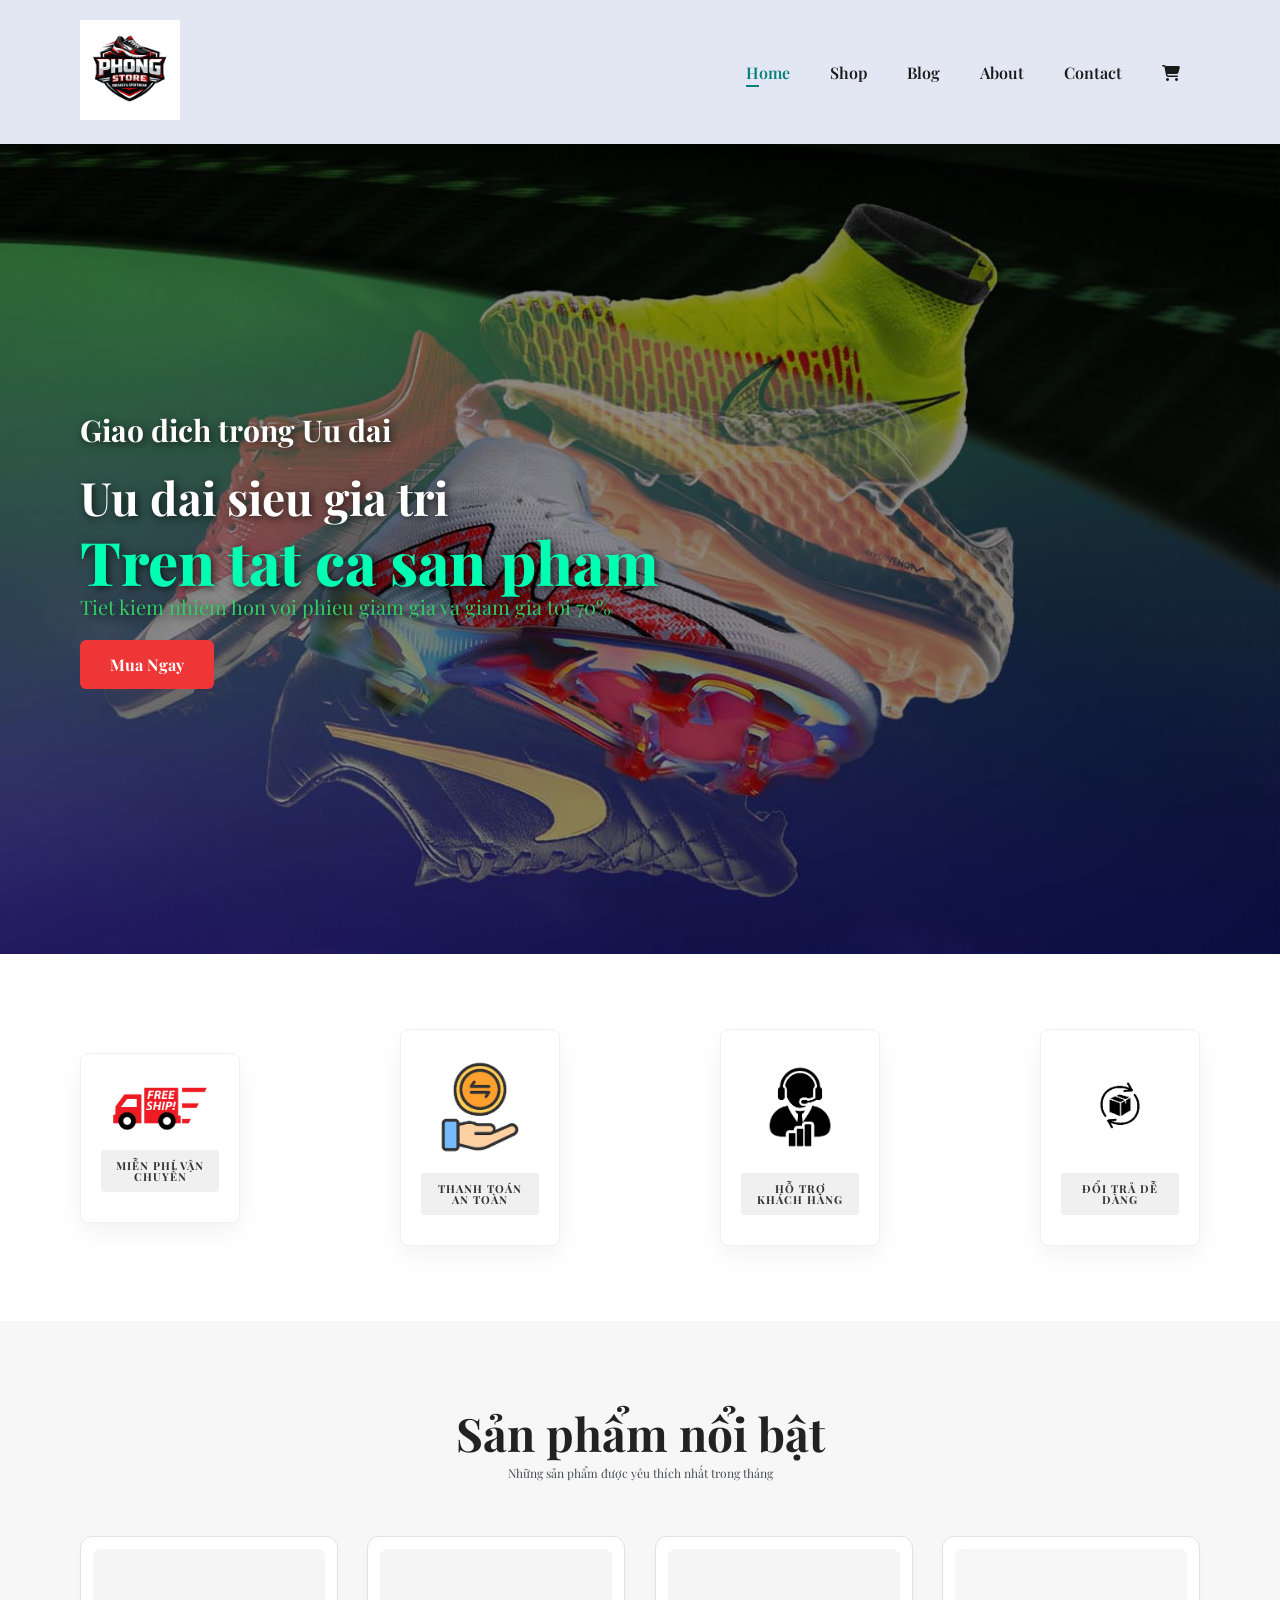
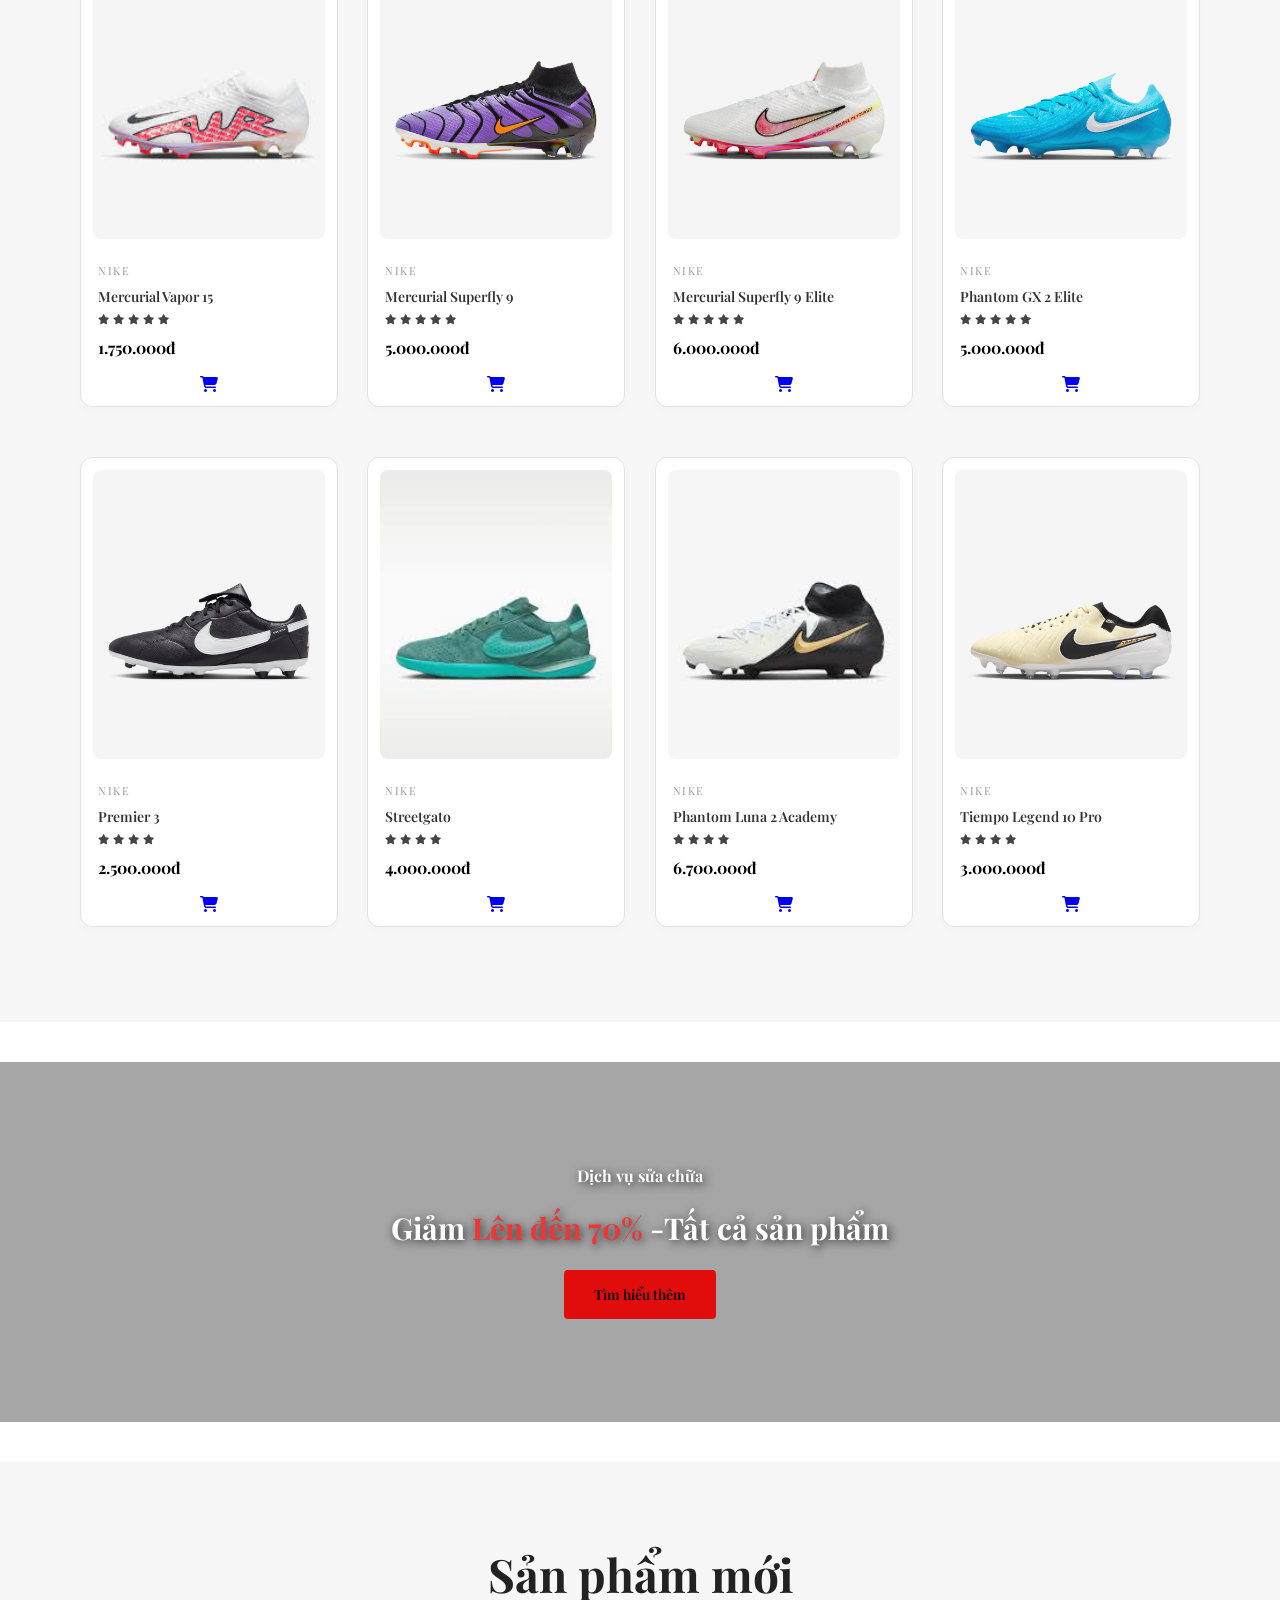
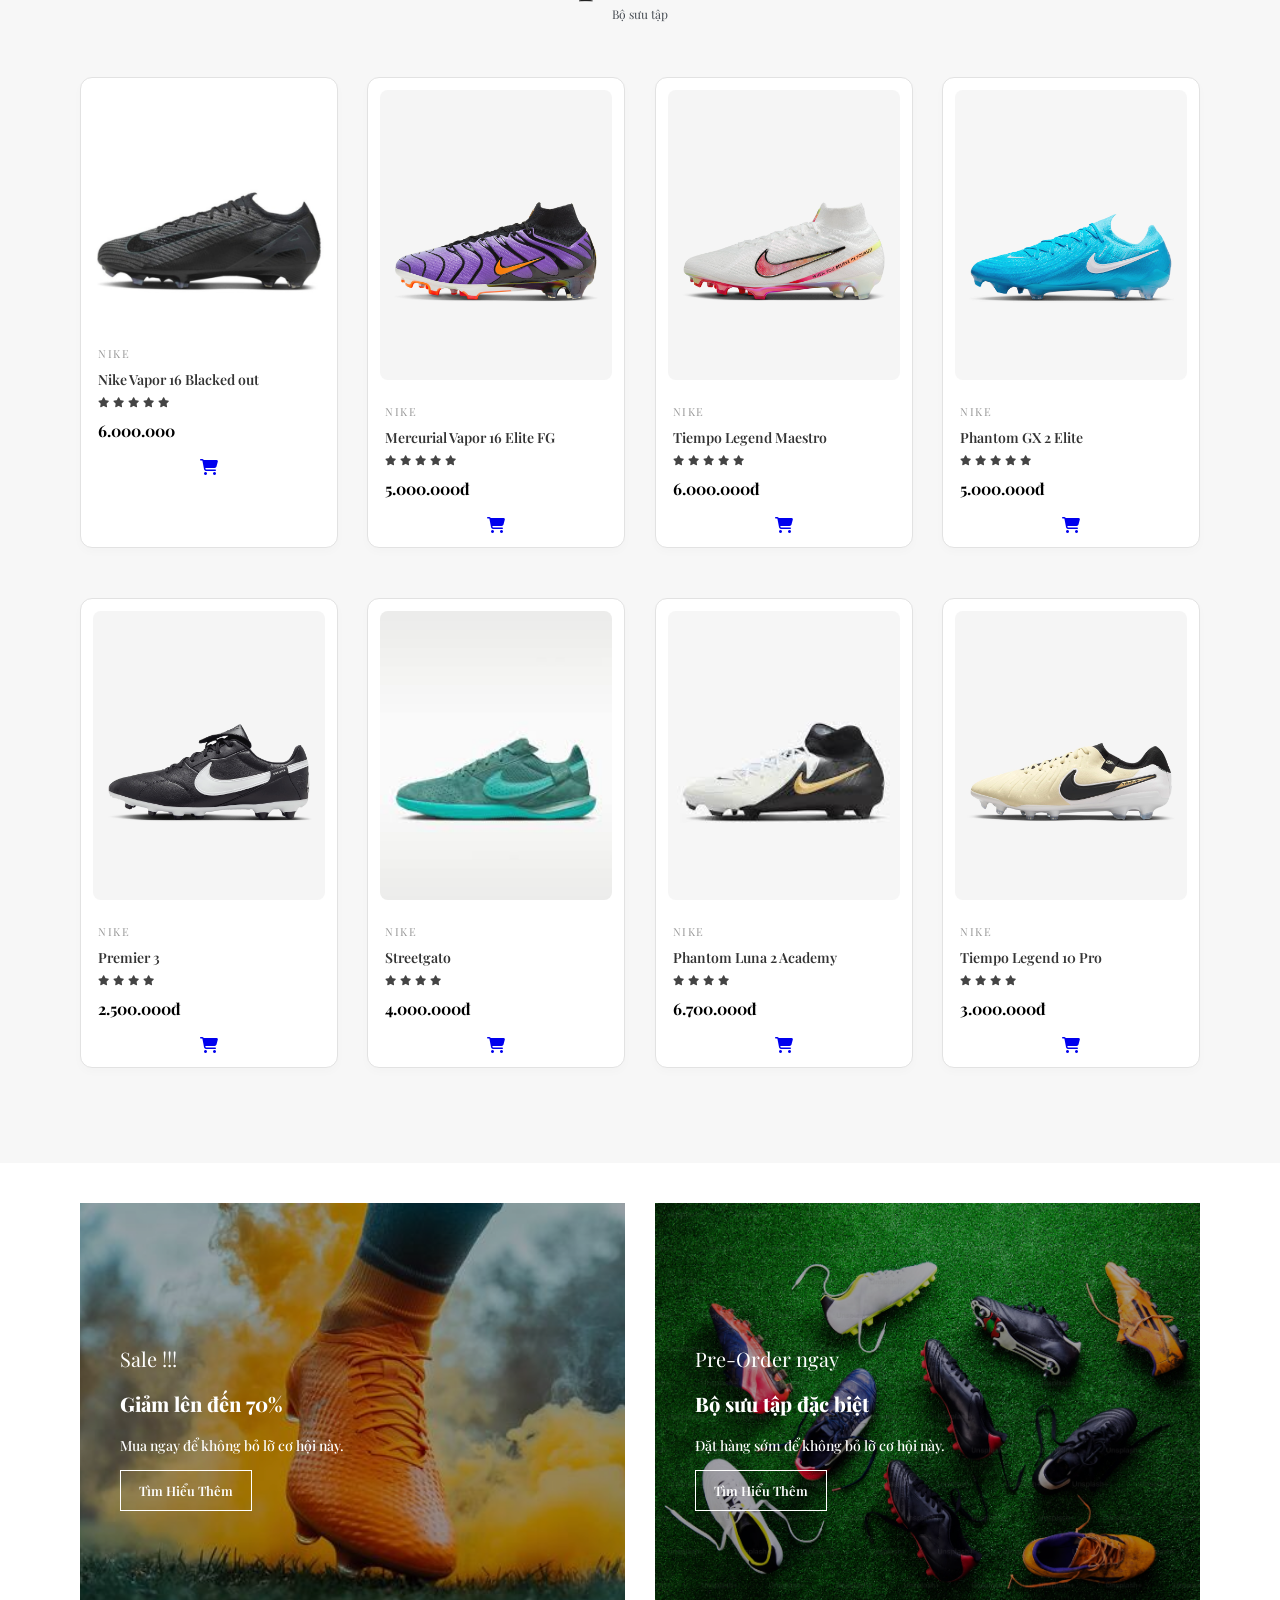
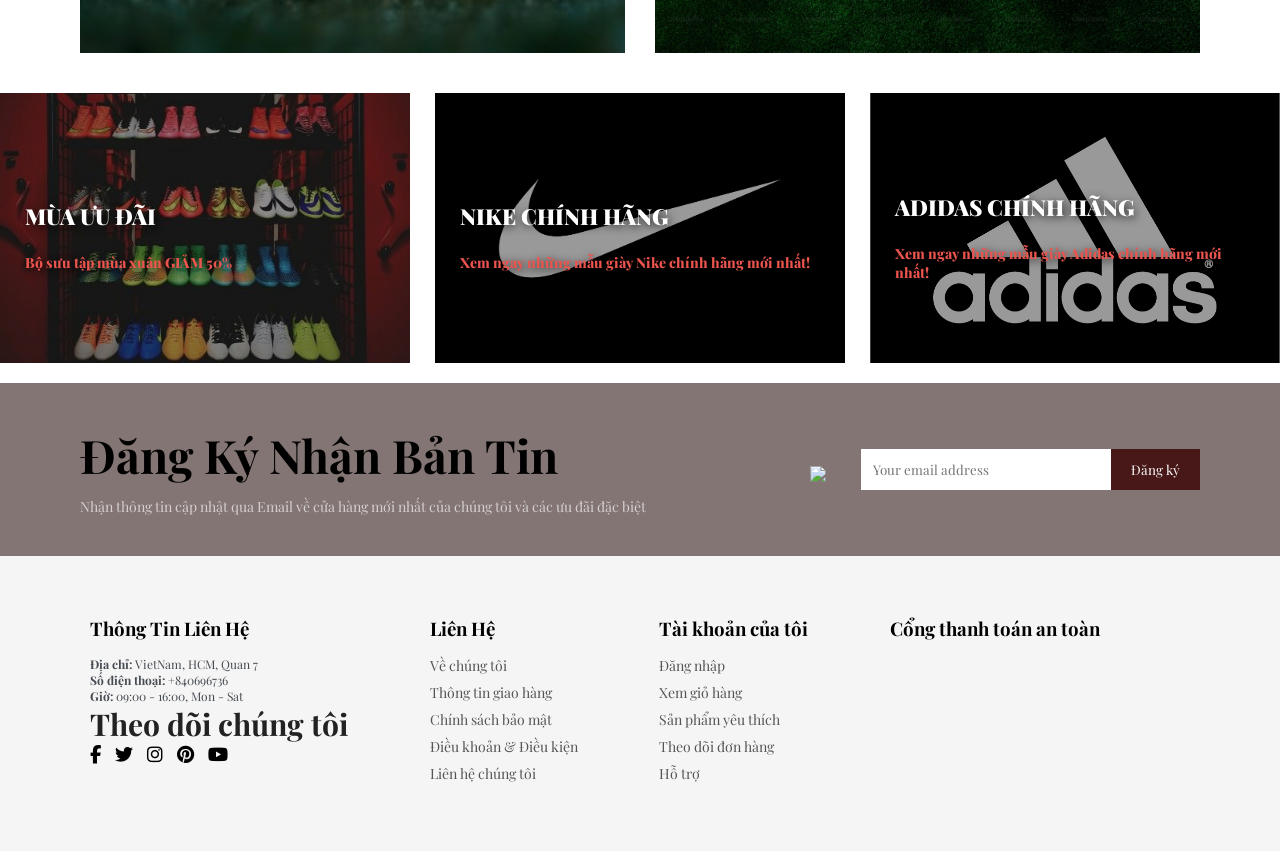
==== commit 2ccc36d6: "fix fix" ====
--- a/index.html
+++ b/index.html
@@ -430,206 +430,5 @@
 </footer>
 <script src="script.js"></script>
 
-<section id="product1" class="section-p1">
-    <div class="pro-container">
-        <div class="pro" onclick="window.location.href='product.html';">
-            <img src="img/nike-mercurial-vapor-15.jpg" alt="">
-            <div class="des">
-                <span>Nike</span>
-                <h5>Mercurial Vapor 15</h5>
-                <div class="star">
-                    <i class="fas fa-star"></i><i class="fas fa-star"></i><i class="fas fa-star"></i><i class="fas fa-star"></i><i class="fas fa-star"></i>
-                </div>
-                <h4>1.750.000đ</h4>
-            </div>
-            <a href="#"><i class="fa-solid fa-cart-shopping cart"></i></a>
-        </div>
-        </div>
-</section>
-
-
-<section id="page-header" class="shop-header">
-    <h2>#stayhome</h2>
-    <p>Tiết kiệm nhiều hơn với phiếu giảm giá lên đến 70%!</p>
-</section>
-
-<section id="product1" class="section-p1">
-   <div class="pro-container">
-    <div class="pro" onclick="window.location.href='product.html';">
-        <img src="img/nike-mercurial-vapor-15.jpg" alt="">
-        <div class="des">
-            <span>Nike</span>
-            <h5>Mercurial Vapor 15 Elite</h5>
-            <div class="star"><i class="fas fa-star"></i><i class="fas fa-star"></i><i class="fas fa-star"></i><i class="fas fa-star"></i><i class="fas fa-star"></i></div>
-            <h4>1.750.000đ</h4>
-        </div>
-        <a href="#"><i class="fa-solid fa-cart-shopping cart"></i></a>
-    </div>
-
-    <div class="pro" onclick="window.location.href='product.html';">
-        <img src="img/nike-mercurial-superfly-9.png" alt="">
-        <div class="des">
-            <span>Nike</span>
-            <h5>Mercurial Superfly 9 Academy</h5>
-            <div class="star"><i class="fas fa-star"></i><i class="fas fa-star"></i><i class="fas fa-star"></i><i class="fas fa-star"></i><i class="fas fa-star"></i></div>
-            <h4>5.000.000đ</h4>
-        </div>
-        <a href="#"><i class="fa-solid fa-cart-shopping cart"></i></a>
-    </div>
-
-    <div class="pro" onclick="window.location.href='product.html';">
-        <img src="img/nike-mercurial-superfly-9-elite.png" alt="">
-        <div class="des">
-            <span>Nike</span>
-            <h5>Mercurial Superfly 9 Elite FG</h5>
-            <div class="star"><i class="fas fa-star"></i><i class="fas fa-star"></i><i class="fas fa-star"></i><i class="fas fa-star"></i><i class="fas fa-star"></i></div>
-            <h4>6.000.000đ</h4>
-        </div>
-        <a href="#"><i class="fa-solid fa-cart-shopping cart"></i></a>
-    </div>
-
-    <div class="pro" onclick="window.location.href='product.html';">
-        <img src="img/Giay-Nike-Zoom-Mercurial-Vapor-16-Elite-FG-2024-Shadow-Pack-FQ1457-002.jpg" alt="">
-        <div class="des">
-            <span>Nike</span>
-            <h5>Vapor 16 Elite "Shadow Pack"</h5>
-            <div class="star"><i class="fas fa-star"></i><i class="fas fa-star"></i><i class="fas fa-star"></i><i class="fas fa-star"></i><i class="fas fa-star"></i></div>
-            <h4>6.200.000đ</h4>
-        </div>
-        <a href="#"><i class="fa-solid fa-cart-shopping cart"></i></a>
-    </div>
-
-    <div class="pro" onclick="window.location.href='product.html';">
-        <img src="img/nike-phantom-gx-2-elite.png" alt="">
-        <div class="des">
-            <span>Nike</span>
-            <h5>Phantom GX 2 Elite</h5>
-            <div class="star"><i class="fas fa-star"></i><i class="fas fa-star"></i><i class="fas fa-star"></i><i class="fas fa-star"></i><i class="fas fa-star"></i></div>
-            <h4>5.000.000đ</h4>
-        </div>
-        <a href="#"><i class="fa-solid fa-cart-shopping cart"></i></a>
-    </div>
-
-    <div class="pro" onclick="window.location.href='product.html';">
-        <img src="img/nike-phantom-luna-2-academy.jpg" alt="">
-        <div class="des">
-            <span>Nike</span>
-            <h5>Phantom Luna 2 Academy</h5>
-            <div class="star"><i class="fas fa-star"></i><i class="fas fa-star"></i><i class="fas fa-star"></i><i class="fas fa-star"></i><i class="fas fa-star"></i></div>
-            <h4>3.200.000đ</h4>
-        </div>
-        <a href="#"><i class="fa-solid fa-cart-shopping cart"></i></a>
-    </div>
-
-    <div class="pro" onclick="window.location.href='product.html';">
-        <img src="img/nike-phantom-gx-2-pro.png" alt=""> <div class="des">
-            <span>Nike</span>
-            <h5>Phantom GX 2 Pro TF</h5>
-            <div class="star"><i class="fas fa-star"></i><i class="fas fa-star"></i><i class="fas fa-star"></i><i class="fas fa-star"></i><i class="fas fa-star"></i></div>
-            <h4>2.800.000đ</h4>
-        </div>
-        <a href="#"><i class="fa-solid fa-cart-shopping cart"></i></a>
-    </div>
-
-    <div class="pro" onclick="window.location.href='product.html';">
-        <img src="img/nike-phantom-venom.jpg" alt="">
-        <div class="des">
-            <span>Nike</span>
-            <h5>Phantom Venom Elite</h5>
-            <div class="star"><i class="fas fa-star"></i><i class="fas fa-star"></i><i class="fas fa-star"></i><i class="fas fa-star"></i><i class="fas fa-star"></i></div>
-            <h4>4.500.000đ</h4>
-        </div>
-        <a href="#"><i class="fa-solid fa-cart-shopping cart"></i></a>
-    </div>
-
-    <div class="pro" onclick="window.location.href='product.html';">
-        <img src="img/nike-tiempo-legend-10-pro.png" alt="">
-        <div class="des">
-            <span>Nike</span>
-            <h5>Tiempo Legend 10 Pro</h5>
-            <div class="star"><i class="fas fa-star"></i><i class="fas fa-star"></i><i class="fas fa-star"></i><i class="fas fa-star"></i><i class="fas fa-star"></i></div>
-            <h4>3.000.000đ</h4>
-        </div>
-        <a href="#"><i class="fa-solid fa-cart-shopping cart"></i></a>
-    </div>
-
-    <div class="pro" onclick="window.location.href='product.html';">
-        <img src="img/nike-premier-3.png" alt="">
-        <div class="des">
-            <span>Nike</span>
-            <h5>Nike Premier 3 FG</h5>
-            <div class="star"><i class="fas fa-star"></i><i class="fas fa-star"></i><i class="fas fa-star"></i><i class="fas fa-star"></i><i class="fas fa-star"></i></div>
-            <h4>2.500.000đ</h4>
-        </div>
-        <a href="#"><i class="fa-solid fa-cart-shopping cart"></i></a>
-    </div>
-
-    <div class="pro" onclick="window.location.href='product.html';">
-        <img src="img/nike-streetgato.jpg" alt="">
-        <div class="des">
-            <span>Nike</span>
-            <h5>Nike Streetgato IC</h5>
-            <div class="star"><i class="fas fa-star"></i><i class="fas fa-star"></i><i class="fas fa-star"></i><i class="fas fa-star"></i><i class="fas fa-star"></i></div>
-            <h4>2.100.000đ</h4>
-        </div>
-        <a href="#"><i class="fa-solid fa-cart-shopping cart"></i></a>
-    </div>
-
-    <div class="pro" onclick="window.location.href='product.html';">
-        <img src="img/nike-tiempo-emerald.jpg" alt="">
-        <div class="des">
-            <span>Nike</span>
-            <h5>Tiempo Legend 10 "Emerald"</h5>
-            <div class="star"><i class="fas fa-star"></i><i class="fas fa-star"></i><i class="fas fa-star"></i><i class="fas fa-star"></i><i class="fas fa-star"></i></div>
-            <h4>5.500.000đ</h4>
-        </div>
-        <a href="#"><i class="fa-solid fa-cart-shopping cart"></i></a>
-    </div>
-</div>
-        
-</section>
-<section id="pagination" class="section-p1">
-    <a href="shop.html">1</a>
-    <a href="#">2</a>
-    <a href="#"><i class="fa-solid fa-long-arrow-alt-right"></i></a>
-    <section id="prodetails" class="section-p1">
-    <div class="single-pro-image">
-        <img src="img/nike-mercurial-superfly-9.png" width="100%" id="MainImg" alt="">
-        
-        <div class="small-img-group">
-            <div class="small-img-col">
-                <img src="img/nike-mercurial-superfly-9.png" width="100%" class="small-img" alt="">
-            </div>
-            <div class="small-img-col">
-                <img src="img/nike-mercurial-vapor-15.jpg" width="100%" class="small-img" alt="">
-            </div>
-            <div class="small-img-col">
-                <img src="img/nike-phantom-gx-2-elite.png" width="100%" class="small-img" alt="">
-            </div>
-            <div class="small-img-col">
-                <img src="img/nike-premier-3.png" width="100%" class="small-img" alt="">
-            </div>
-        </div>
-    </div>
-
-    <div class="single-pro-details">
-        <h6>Home / Football Boots</h6>
-        <h4>Nike Mercurial Superfly 9</h4>
-        <h2>5.000.000đ</h2>
-        <select>
-            <option>Chọn Size</option>
-            <option>39</option>
-            <option>40</option>
-            <option>41</option>
-            <option>42</option>
-            <option>43</option>
-        </select>
-        <input type="number" value="1" min="1">
-        <button class="normal">Thêm vào giỏ hàng</button>
-        <h4>Chi tiết sản phẩm</h4>
-        <span>Dòng giày đá bóng cao cấp nhất của Nike, hỗ trợ tốc độ và cảm giác bóng tối ưu. Chất liệu Flyknit co giãn, ôm sát bàn chân giúp bạn bứt tốc mạnh mẽ trên sân cỏ nhân tạo và tự nhiên.</span>
-    </div>
-</section>
-</section>
 </body>
 </html>
--- a/style.css
+++ b/style.css
@@ -966,4 +966,215 @@
     
     .footer-col { width: 100%; margin-bottom: 20px; }
     #pay { width: 200px; right: 0; top: 0;}
+}
+
+/* Shop Page Header */
+.shop-header {
+    background-image: url("img/banner-shop.png"); /* Thay bằng ảnh banner của bạn */
+    width: 100%;
+    height: 40vh;
+    background-size: cover;
+    display: flex;
+    justify-content: center;
+    text-align: center;
+    flex-direction: column;
+    padding: 14px;
+}
+
+/* Pagination */
+#pagination {
+    text-align: center;
+}
+#pagination a {
+    text-decoration: none;
+    background-color: #088178;
+    padding: 15px 20px;
+    border-radius: 4px;
+    color: #fff;
+    font-weight: 600;
+}
+
+/* Single Product Details */
+#prodetails {
+    display: flex;
+    margin-top: 20px;
+}
+#prodetails .single-pro-image {
+    width: 40%;
+    margin-right: 50px;
+}
+.small-img-group {
+    display: flex;
+    justify-content: space-between;
+}
+.small-img-col {
+    flex-basis: 24%;
+    cursor: pointer;
+}
+#prodetails .single-pro-details {
+    width: 50%;
+    padding-top: 30px;
+}
+#prodetails .single-pro-details h4 {
+    padding: 40px 0 20px 0;
+}
+#prodetails .single-pro-details h2 {
+    font-size: 26px;
+}
+#prodetails .single-pro-details select {
+    display: block;
+    padding: 10px;
+    margin-bottom: 10px;
+}
+#prodetails .single-pro-details input {
+    width: 50px;
+    height: 47px;
+    padding-left: 10px;
+    font-size: 16px;
+    margin-right: 10px;
+}
+#prodetails .single-pro-details input:focus {
+    outline: none;
+}
+#prodetails .single-pro-details button {
+    background: #088178;
+    color: #fff;
+}
+/* Blog Page */
+#blog  {
+    padding:150px 150px 0 150px;
+
+}
+#blog .blog-box {
+    display:flex;
+    align-items: center;
+    width: 100px;
+    position: relative;
+    padding-bottom:90px;
+
+}
+#blog .blog-img {
+    width:50%;
+    margin-right: 40px;
+
+}
+#blog img {
+    width: 100%;
+    height: 300px;
+    object-fit: cover;
+    
+}
+/* Responsive cho Product Page */
+@media (max-width: 477px) {
+    #prodetails {
+        flex-direction: column;
+    }
+    #prodetails .single-pro-image {
+        width: 100%;
+        margin-right: 0px;
+    }
+    #prodetails .single-pro-details {
+        width: 100%;
+    }
+}
+
+
+/* Shop Page Header */
+#page-header {
+    background-image: url("img/banner-shop.png"); /* Đảm bảo bạn có ảnh này hoặc đổi link ảnh */
+    width: 100%;
+    height: 40vh;
+    background-size: cover;
+    display: flex;
+    justify-content: center;
+    text-align: center;
+    flex-direction: column;
+    padding: 14px;
+}
+
+#page-header h2, #page-header p {
+    color: #fff;
+}
+
+/* Pagination */
+#pagination {
+    text-align: center;
+}
+
+#pagination a {
+    text-decoration: none;
+    background-color: #088178;
+    padding: 15px 20px;
+    border-radius: 4px;
+    color: #fff;
+    font-weight: 600;
+    margin: 0 5px;
+}
+#header {
+    display: flex;
+    align-items: center;
+    justify-content: space-between;
+    padding: 20px 80px;
+    background: #fff;
+    box-shadow: 0 5px 15px rgba(0,0,0,0.06);
+    position: sticky;
+    top: 0;
+    z-index: 999;
+}
+
+#header {
+    display: flex;
+    align-items: center;
+    justify-content: space-between;
+
+    padding: 20px 80px;
+    background: #E3E6F3;
+
+    position: sticky;
+    top: 0;
+    left: 0;
+    z-index: 999;
+
+    box-shadow: 0 5px 15px rgba(0,0,0,0.06);
+}
+
+.logo {
+    width: 100px;
+}
+
+#navbar {
+    display: flex;
+    align-items: center;
+}
+
+#navbar li {
+    list-style: none;
+    padding: 0 20px;
+}
+
+#navbar li a {
+    text-decoration: none;
+    font-size: 16px;
+    color: #1a1a1a;
+    transition: 0.3s;
+}
+
+/* hover + active giống hình */
+#navbar li a:hover,
+#navbar li a.active {
+    color: #088178;
+    position: relative;
+}
+
+/* gạch chân xanh */
+#navbar li a.active::after,
+#navbar li a:hover::after {
+    content: "";
+    width: 30%;
+    height: 2px;
+    background: #088178;
+
+    position: absolute;
+    bottom: -4px;
+    left: 0;
 }
